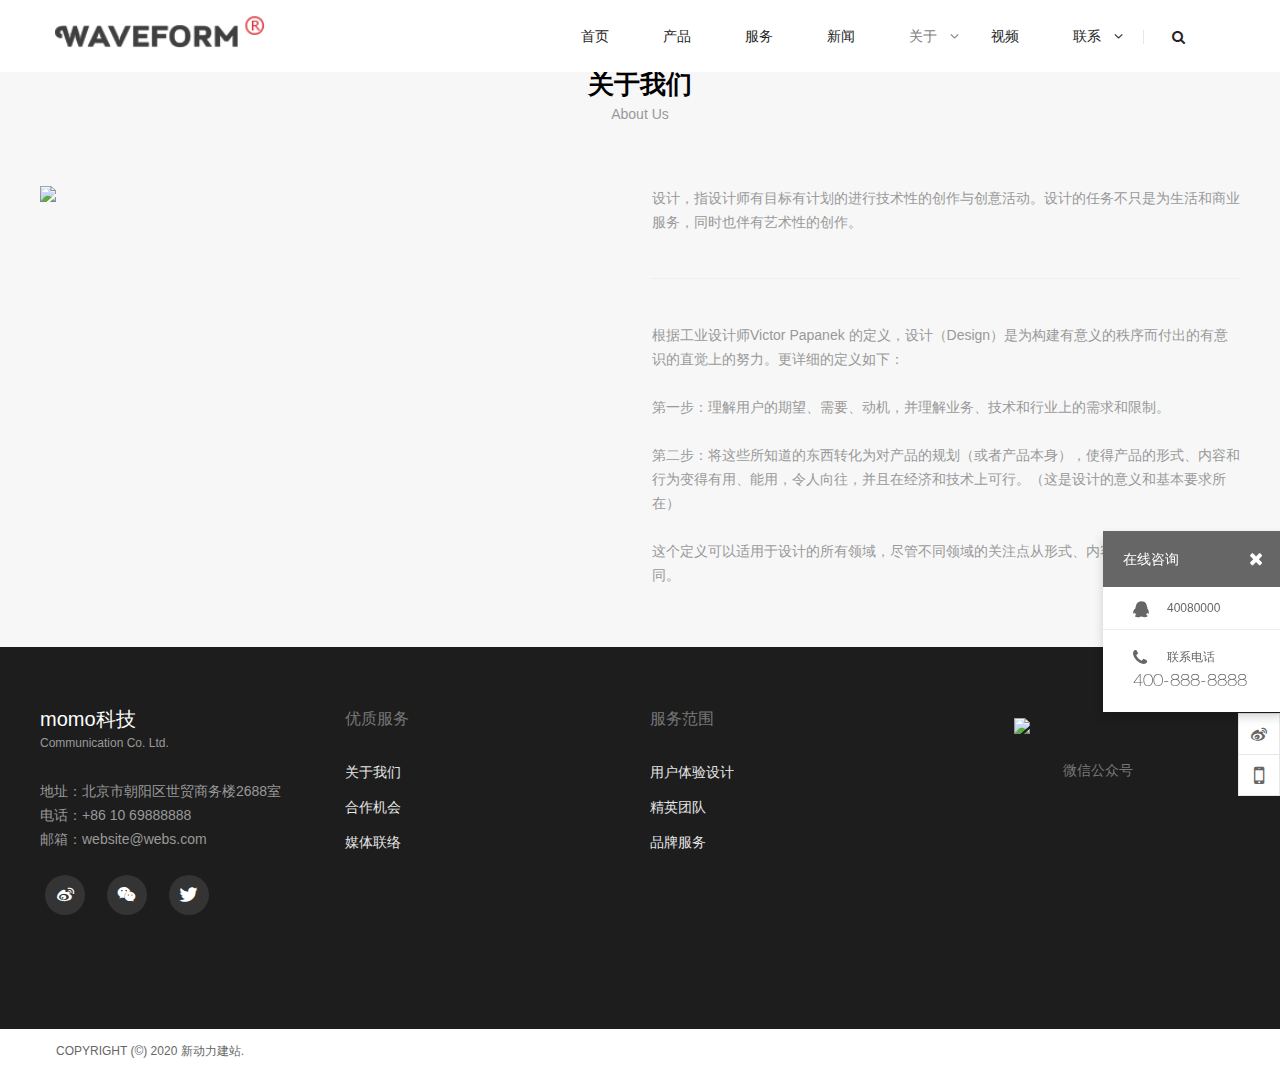
==== about.html @ 6d79e7de "安管部" ====
<!DOCTYPE html PUBLIC "-//W3C//DTD XHTML 1.0 Transitional//EN" "http://www.w3.org/TR/xhtml1/DTD/xhtml1-transitional.dtd">
<html xmlns="http://www.w3.org/1999/xhtml" class="agent-pc theme-w theme-wgreen">
<head>
	<meta charset="utf-8">
	<meta name="renderer" content="webkit">
	<meta http-equiv="X-UA-Compatible" content="IE=edge,chrome=1">
	<title>网站建设，响应式网站制作，微信小程序，360全景制作，720高空全景制作 - 新动力建站</title>
	<meta name="keywords" content="网站建设，响应式网站制作，微信小程序，360全景制作，720高空全景制作">
	<meta name="description" content="专注互联网应用十余载，网站建设，网页设计，企业微信应用小程序对接，房地产专业领域数字展厅，科技引领企业质的提升">
	<meta name="author" content="YY-MO">
	<meta name="viewport" content="width=device-width, initial-scale=1.0, maximum-scale=1.0, user-scalable=0">
	<meta content="yes" name="apple-mobile-web-app-capable" />
	<meta content="black" name="apple-mobile-web-app-status-bar-style" />
	<meta name="format-detection" content="telephone=no" />
	<script type="text/javascript" src="./lib/jquery.min.js"></script>
	<script type="text/javascript" src="./lib/org.js" data-main="baseMain"></script>
	<script type="text/javascript" src="./lib/plugs.js"></script>
	<script type="text/javascript" src="./lib/lib.js"></script>
	<link rel="stylesheet" type="text/css" href="./lib/editorPageStyle.css">
    <link rel="stylesheet" type="text/css" href="./lib/lib2.css">
    <link rel="stylesheet" type="text/css" href="./lib/style.css">
    <link rel="stylesheet" type="text/css" href="./lib/des.css">
</head>
<body id="longPage" class="gh0 longPage bodyindex">
	<div class="bodyMask"></div>
	<div id="header">
		<div class="wrapper">
			<div class="content">
				<div id="headTop">
					<a href="index.html" id="logo">
						<img src="images/logo.png" height="44" />
					</a>
				</div>
				<div id="navWrapper">
					<div class="content">
						<ul class="nav movedx" data-movedx-mid="1">
							<li class="navitem"> 
								<a href="index.html">
									<span>首页</span>
								</a>
							</li>
							<li class="navitem"> 
								<a href="product.html">
									<span>产品</span> 
								</a>
							</li>
							<li class="navitem"> 
								<a href="server.html">
									<span>服务</span> 
								</a>
							</li>
							<li class="navitem"> 
								<a href="news.html">
									<span>新闻</span> 
								</a>
							</li>
							<li class="navitem"> 
								<a href="javascript:;" class="active"> 
									<span>关于</span> 
									<i class="fa fa-angle-down"></i>
								</a>
								<ul class="subnav">
									<li> 
										<a href="about.html">关于</a>
									</li>
									<li> 
										<a href="team.html">团队</a>
									</li>
									<li> 
										<a href="partner.html">合作伙伴</a>
									</li>
								</ul>
							</li>
							<li class="navitem"> 
								<a href="video.html">
									<span>视频</span> 
								</a>
							</li>
							<li class="navitem"> 
								<a href="javascript:;"> 
									<span data-title="联系">联系</span> 
									<i class="fa fa-angle-down"></i>
								</a>
								<ul class="subnav">
									<li> 
										<a href="contact.html">联系我们</a>
									</li>
								</ul>
							</li>
						</ul>
						<div id="search-nav" class="searchGroup oldSearch">
							<div class="search_wrap">
								<div class="searchOnOff">
									<i class="fa fa-search"></i>
								</div>
								<div class="searchBox">
									<div class="searchFormGroup">
										<input 
											type="text" 
											aria-label="搜索" 
											placeholder="搜索" 
											autocorrect="off"
											autocapitalize="off" 
											autocomplete="off" 
											spellcheck="false" />
										<div class="searchSub">
											<span>搜索</span>
											<i class="fa fa-search"></i>
										</div>
									</div>
									<div class="searchClose">
										<i class="fa fa-times" aria-hidden="true"></i>
									</div>
								</div>
							</div>
						</div>
					</div>
				</div>
				<div class="clear"></div>
			</div>
		</div>
	</div>
	<div id="sitecontent" class="ff_sitecontent">
		<!-- 头部搜索 -->
		<script>
			var searchAddr = window.location.origin + '/search/s/';
			function jumpToSearch($el) {
				var searchInfor = encodeURIComponent(encodeURIComponent($el.val())) + '/';
				window.open(searchAddr + searchInfor);
			}
			$('.searchGroup .searchSub').click(function () {
				jumpToSearch($(this).parent().find('input'));
				return false;
			});

			$('.searchGroup input').on({
				'keydown': function (ev) {
					if (ev.keyCode == 13) {
						jumpToSearch($(this));
					}
				},
				'blur': function () {
					var _this = this;
					setTimeout(function() {
						$(_this).val("");
					}, 200);
				}
			});
		</script>
		
		<div class="npagePage pageEditor content_editor" id="page_about1">
			<div class="content">
				<div class="mpageEditor module">
					<div class="module_container">
						<div class="container_header wow">
							<p class="title">关于</p>
							<p class="subtitle">About us</p>
						</div>
						<div class="container_content">
							<div class="content_wrapper">
								<div class="postbody">
									<div id="page_body_editor-wrapper" class="page_body_editor-wrapper">
										<div id="DJDsuvuKRCQyVjtq" data-window_width="true" class="layout_group" style="background-color: rgba(255, 255, 255, 0);">
											<section class="layout_limit_wrapper">
												<section class="layout_container">
													<section class="layout_body">
														<section id="COvPzcIqYwxItdBV" class="layout">
															<section data-animate="4" data-col="100" class="row" style="width: 100%;">
																<section id="GGJGJYqGyLwyiuoV" class="col editor_wrapper col-100">
																	<section class="editor ck-content">
																		<figure class="image">
																			<img src="http://resources.jsmo.xin/templates/upload/6666/201803/1522313322350.png">
																		</figure>
																	</section>
																</section>
															</section>
														</section>
													</section>
												</section>
											</section>
										</div>
										
										<div id="ycbNjRIbPnqgMecZ" data-window_width="true" data-limit_width="true" class="layout_group">
											<section class="layout_limit_wrapper">
												<section class="layout_container">
													<section class="layout_body">
														<section id="iiJKcGJqVCTPRqHD" class="layout">
															<section data-animate="4"  data-col="100" class="row">
																<section id="BZmcLyRYrOpoQckT" class="col editor_wrapper col-100">
																	<section class="editor ck-content">
																		<section class="blank_block normal_blank">
																			&nbsp;
																		</section>
																		<p class="text-center">
																			<span class="text-26 colorHsl0"><strong>关于我们</strong></span>
																		</p>
																		<p class="text-center">
																			<span class="colorHsl60">About Us</span>
																		</p>
																	</section>
																</section>
															</section>
														</section>
														<section id="RddeKhVCncEJAusz" class="layout page-about">
															<section data-animate="4" data-col="50_50" class="row">
																<section id="FkotzFyzfhKnTLai" class="col ditor_wrapper col-50" style=" background-color: rgba(51, 51, 51, 0);">
																	<section class="editor ck-content">
																		<figure class="image">
																			<img src="http://resources.jsmo.xin/templates/upload/6666/201804/1523614273522.png" />
																		</figure>
																	</section>
																</section>
																<span class="col_space" style="width: 2%;"></span>
																<section id="jXQPZwnQvFefkXxi" class="col editor_wrapper col-50">
																	<section class="editor ck-content">
																		<p>
																			<span class="colorHsl60">设计，指设计师有目标有计划的进行技术性的创作与创意活动。设计的任务不只是为生活和商业服务，同时也伴有艺术性的创作。</span>
																		</p>
																		<p>&nbsp;</p>
																		<hr class="hr dash" />
																		<p>&nbsp;</p>
																		<p><span class="colorHsl60">根据工业设计师Vic&shy;tor Pa&shy;panek  的定义，设计（De&shy;sign）是为构建有意义的秩序而付出的有意识的直觉上的努力。更详细的定义如下：</span></p>
																		<p>
																			<br />
																			<span  class="colorHsl60">第一步：理解用户的期望、需要、动机，并理解业务、技术和行业上的需求和限制。</span>
																		</p>
																		<p>
																			<br />
																			<span class="colorHsl60">
																				第二步：将这些所知道的东西转化为对产品的规划（或者产品本身），使得产品的形式、内容和行为变得有用、能用，令人向往，并且在经济和技术上可行。（这是设计的意义和基本要求所在）
																			</span>
																		</p>
																		<p>&nbsp;</p>
																		<p>
																			<span class="colorHsl60">这个定义可以适用于设计的所有领域，尽管不同领域的关注点从形式、内容到行为上均有所不同。</span>
																		</p>
																	</section>
																</section>
															</section>
														</section>
													</section>
												</section>
											</section>
										</div>
									</div>
								</div>
							</div>
						</div>
					</div>
				</div>
			</div>
		</div>
		
		<!-- 联系2 start -->
		<div class="page_contect_editor">
			<div id="page_body_editor-wrapper" data-type="" class="page_body_editor-wrapper">
				<div id="qVbFbFqOoERrDiWq" data-window_width="true" data-limit_width="true" class="layout_group footer-contact">
					<section class="layout_limit_wrapper">
						<section class="layout_container">
							<section class="layout_body">
								<section id="IxbbDpsNGCaqQjFf" class="layout">
									<div class="layout-margin_placeholder_top"></div>
									<section data-animate="1" data-col="25_25_25_25" class="row" style="width: 100%;">
										<section id="pqesBEyMrEfrkAtv" class="col editor_wrapper col-25">
											<section class="editor ck-content">
												<p>
													<span class="text-20">
														<span class="colorHsl100">momo科技</span>
													</span>
												</p>
												<p><span class="text-12">
													<span class="colorHsl60">Communication Co. Ltd.</span></span>
												</p>
												<p>&nbsp;</p>
												<p><span class="colorHsl60">地址：北京市朝阳区世贸商务楼2688室</span></p>
												<p><span class="colorHsl60">电话：+86 10 69888888</span></p>
												<p><span class="colorHsl60">邮箱：website@webs.com</span></p>
												<p>&nbsp;</p>
												<figure class="media">
													<div class="ck_share ck_share_style_one ck_share_theme_black ck_share_pos_left" data-oembed-url="http://resources.jsmo.xin?class=ck_share ck_share_style_one ck_share_theme_black ck_share_pos_left&amp;data=%7B%22weibo%22%3A%7B%22link%22%3A%22http%3A%2F%2Fwww.weibo.com%22%2C%22title%22%3A%22%22%2C%22icon%22%3A%22ifont-weibo%22%7D%2C%22weixin%22%3A%7B%22link%22%3A%22http%3A%2F%2Fresources.jsmo.xin%2Ftemplates%2Fupload%2F15415%2F201908%2F1567074726390.png%22%2C%22title%22%3A%22%22%2C%22icon%22%3A%22ifont-weixin%22%7D%2C%22twitter2%22%3A%7B%22link%22%3A%22http%3A%2F%2Fwww.twitter.com%22%2C%22title%22%3A%22%22%2C%22icon%22%3A%22ifont-twitter_icon2%22%7D%7D">
														<section class="ck-share-container">
															<a href="http://www.weibo.com" target="_blank" class="ck-share-item ck-share-type-weibo">
																<i class="ifont ifont-weibo"></i>
																<span class="ck-editor-name"></span>
															</a>
															<a href="http://resources.jsmo.xin/templates/upload/15415/201908/1567074726390.png" target="_blank" class="ck-share-item ck-share-type-weixin">
																<i class="ifont ifont-weixin"></i>
																<span class="ck-editor-name"></span>
															</a>
															<a href="http://www.twitter.com" target="_blank" class="ck-share-item ck-share-type-twitter2">
																<i class="ifont ifont-twitter_icon2"></i>
																<span class="ck-editor-name"></span>
															</a>
														</section>
													</div>
												</figure>
											</section>
										</section>
										<span class="col_space w20px" ></span>
										<section id="EfXGlBiOdwFICnVn" class="col editor_wrapper col-25">
											<section class="editor ck-content">
												<p><span class="text-16" style="font-size:16px;">优质服务</span></p>
												<p>&nbsp;</p>
												<p>
													<a class="normal_link" href="http://www.baidu.com" target="_blank">
														<span class="lineHeight25 colorHsl90">
															关于我们
														</span>
													</a>
												</p>
												<p>
													<a class="normal_link" href="http://www.baidu.com" target="_blank">
														<span class="lineHeight25 colorHsl90">
															合作机会
														</span>
													</a>
												</p>
												<p>
													<a class="normal_link" href="http://www.baidu.com" target="_blank">
														<span class="lineHeight25 colorHsl90">
															媒体联络
														</span>
													</a>
												</p>
											</section>
										</section>
										<span class="col_space w20px" ></span>
										<section id="GvGvaCikLFHCpvmC" class="col editor_wrapper col-25">
											<section class="editor ck-content">
												<p><span class="text-16">服务范围</span></p>
												<p>&nbsp;</p>
												<p>
													<a class="normal_link" href="http://www.baidu.com" target="_blank">
														<span class="lineHeight25 colorHsl90">
															用户体验设计
														</span>
													</a>
												</p>
												<p>
													<a class="normal_link" href="http://www.baidu.com" target="_blank">
														<span class="lineHeight25 colorHsl90">
															精英团队
														</span>
													</a>
												</p>
												<p>
													<a class="normal_link" href="http://www.baidu.com" target="_blank">
														<span class="lineHeight25 colorHsl90">
															品牌服务
														</span>
													</a>
												</p>
											</section>
										</section>
										<span class="col_space w20px"></span>

										<section id="qlJcthNFMylEylfo" class="col editor_wrapper col-25">
											<section class="editor ck-content">
												<figure class="table" data-border="true">
													<table>
														<tbody>
															<tr>
																<td>&nbsp;</td>
																<td colspan="4">
																	<figure class="image"><img
																			src="http://resources.jsmo.xin/templates/upload/15415/201908/1567074726390.png">
																	</figure>
																	<p style="text-align:center;">&nbsp;</p>
																	<p style="text-align:center;">微信公众号</p>
																</td>
																<td>&nbsp;</td>
															</tr>
														</tbody>
													</table>
												</figure>
											</section>
										</section>
									</section>
									<div class="layout-margin_placeholder_bottom"></div>
								</section>
								<section id="qIljZtQDEJLVafKR" class="layout">
									<section data-animate="1" data-col="100" class="row">
										<section id="POcsFhsVDesdUiGN" class="col editor_wrapper col-100">
											<section class="editor ck-content friend-link">
												<p>
													友情链接 ：
													<a class="normal_link" href="http://www.baidu.com" target="_blank">
														<span class="colorHsl60">百度</span>
													</a>
													|
													<a class="normal_link" href="http://www.baidu.com" target="_blank">
														<span class="colorHsl60">新浪</span>
													</a>
													|
													<a class="normal_link" href="http://www.baidu.com" target="_blank">
														<span class="colorHsl60">设计公司</span>
													</a>
													|
													<a class="normal_link" href="http://www.baidu.com" target="_blank">
														<span class="colorHsl60">文化公司</span>
													</a>
													|
													<a class="normal_link" href="http://www.baidu.com" target="_blank">
														<span class="colorHsl60">品牌建设</span>
													</a>
													|
													<a class="normal_link" href="http://www.baidu.com" target="_blank">
														<span class="colorHsl60">网站建设</span>
													</a>
												</p>
											</section>
										</section>
									</section>
									<div class="layout-margin_placeholder_bottom"></div>
								</section>
							</section>
						</section>
					</section>
				</div>
			</div>
		</div>
		<!-- 联系2 start -->

	</div>
	<!-- 版权 -->
	<div id="footer">
		<p>
			<span class="ellipsis">
				COPYRIGHT (©) 2020 新动力建站.
			</span>
		</p>
	</div>

	<!-- 分享 -->
	<div id="shares">
		<a href="http://service.weibo.com/share/share.php?appkey=3206975293&" target="_blank" id="sweibo">
			<i class="fa fa-weibo"></i>
		</a>
		<a href="javacript:;" id="sweixin">
			<i class="fa fa-mobile"></i>
		</a>
		<a href="javascript:;" id="gotop">
			<i class="fa fa-angle-up"></i>
		</a>
	</div>
	<div class="fixed" id="fixed_weixin">
		<div class="fixed-container">
			<div id="qrcode"></div>
			<p>扫描二维码分享到微信</p>
		</div>
	</div>
	<div id="online_open">
		<i class="fa fa-comments-o"></i>
	</div>
	<div id="online_lx">
		<div id="olx_head">在线咨询
			<i class="fa fa-times fr" id="online_close"></i>
		</div>
		<ul id="olx_qq">
			<li>
				<a href="tencent://message/?uin=40080000&Site=uelike&Menu=yes">
					<i class="fa fa-qq"></i>40080000
				</a>
			</li>
		</ul>
		<div id="olx_tel">
			<div>
				<i class="fa fa-phone"></i>联系电话
			</div>
			<p>
				400-888-8888<br />
			</p>
		</div>
	</div>
	<a id="openAssist" href="javascript:;">
		<i class="icon iconfont icon-add"></i>
	</a>
	<div id="assistBtn">
		<a href="javascript:;" onclick="$('html,body').scrollTop(0);return false;">
			<i class="fa fa-angle-up"></i>
		</a>
		<a class="_fa-tel" href="tel:400-888-8888">
			<i class="fa fa-phone"></i>
		</a>
		<a class="_fa-qq" href="mqqwpa://im/chat?chat_type=wpa&uin=&version=1">
			<i class="fa fa-qq"></i>
		</a>
	</div>
</body>
</html>
---- lib/editorPageStyle.css ----
@keyframes fadeIn {
    from {
        opacity: 0;
    }

    to {
        opacity: 1;
    }
}

@keyframes fadeInUp {
    from {
        -webkit-transform: translate3d(0, 100%, 0);
                transform: translate3d(0, 100%, 0);

        opacity: 0;
    }

    to {
        -webkit-transform: translate3d(0, 0, 0);
                transform: translate3d(0, 0, 0);

        opacity: 1;
    }
}

@keyframes fadeInRight {
    from {
        -webkit-transform: translate3d(100%, 0, 0);
                transform: translate3d(100%, 0, 0);

        opacity: 0;
    }

    to {
        -webkit-transform: translate3d(0, 0, 0);
                transform: translate3d(0, 0, 0);

        opacity: 1;
    }
}

@keyframes zoomIn {
    from {
        transform: scale3d(0.6, 0.6, 0.6);

        opacity: 0;
    }

    50% {
        opacity: 1;
    }
}

@keyframes fadeInLeft {
    from {
        -webkit-transform: translate3d(-100%, 0, 0);
                transform: translate3d(-100%, 0, 0);

        opacity: 0;
    }

    to {
        -webkit-transform: translate3d(0, 0, 0);
                transform: translate3d(0, 0, 0);

        opacity: 1;
    }
}

@keyframes zoomInUp {
    from {
        -webkit-transform: scale3d(0.1, 0.1, 0.1) translate3d(0, 1000px, 0);
                transform: scale3d(0.1, 0.1, 0.1) translate3d(0, 1000px, 0);
        -webkit-animation-timing-function: cubic-bezier(0.55, 0.055, 0.675, 0.19);
                animation-timing-function: cubic-bezier(0.55, 0.055, 0.675, 0.19);

        opacity: 0;
    }

    60% {
        -webkit-transform: scale3d(0.475, 0.475, 0.475) translate3d(0, -60px, 0);
                transform: scale3d(0.475, 0.475, 0.475) translate3d(0, -60px, 0);
        -webkit-animation-timing-function: cubic-bezier(0.175, 0.885, 0.32, 1);
                animation-timing-function: cubic-bezier(0.175, 0.885, 0.32, 1);

        opacity: 1;
    }
}

.zoomInUp {
    -webkit-animation-name: zoomInUp;
            animation-name: zoomInUp;
}

@keyframes zoomInDown {
    from {
        -webkit-transform: scale3d(0.1, 0.1, 0.1) translate3d(0, -1000px, 0);
                transform: scale3d(0.1, 0.1, 0.1) translate3d(0, -1000px, 0);
        -webkit-animation-timing-function: cubic-bezier(0.55, 0.055, 0.675, 0.19);
                animation-timing-function: cubic-bezier(0.55, 0.055, 0.675, 0.19);

        opacity: 0;
    }

    60% {
        -webkit-transform: scale3d(0.475, 0.475, 0.475) translate3d(0, 60px, 0);
                transform: scale3d(0.475, 0.475, 0.475) translate3d(0, 60px, 0);
        -webkit-animation-timing-function: cubic-bezier(0.175, 0.885, 0.32, 1);
                animation-timing-function: cubic-bezier(0.175, 0.885, 0.32, 1);

        opacity: 1;
    }
}

@keyframes zoomInLeft {
    from {
        -webkit-transform: scale3d(0.1, 0.1, 0.1) translate3d(-1000px, 0, 0);
                transform: scale3d(0.1, 0.1, 0.1) translate3d(-1000px, 0, 0);
        -webkit-animation-timing-function: cubic-bezier(0.55, 0.055, 0.675, 0.19);
                animation-timing-function: cubic-bezier(0.55, 0.055, 0.675, 0.19);

        opacity: 0;
    }

    60% {
        -webkit-transform: scale3d(0.475, 0.475, 0.475) translate3d(10px, 0, 0);
                transform: scale3d(0.475, 0.475, 0.475) translate3d(10px, 0, 0);
        -webkit-animation-timing-function: cubic-bezier(0.175, 0.885, 0.32, 1);
                animation-timing-function: cubic-bezier(0.175, 0.885, 0.32, 1);

        opacity: 1;
    }
}

@keyframes flip {
    from {
        -webkit-transform: perspective(400px) scale3d(1, 1, 1) translate3d(0, 0, 0) rotate3d(0, 1, 0, -360deg);
                transform: perspective(400px) scale3d(1, 1, 1) translate3d(0, 0, 0) rotate3d(0, 1, 0, -360deg);
        -webkit-animation-timing-function: ease-out;
                animation-timing-function: ease-out;
    }

    40% {
        -webkit-transform: perspective(400px) scale3d(1, 1, 1) translate3d(0, 0, 150px) rotate3d(0, 1, 0, -190deg);
                transform: perspective(400px) scale3d(1, 1, 1) translate3d(0, 0, 150px) rotate3d(0, 1, 0, -190deg);
        -webkit-animation-timing-function: ease-out;
                animation-timing-function: ease-out;
    }

    50% {
        -webkit-transform: perspective(400px) scale3d(1, 1, 1) translate3d(0, 0, 150px) rotate3d(0, 1, 0, -170deg);
                transform: perspective(400px) scale3d(1, 1, 1) translate3d(0, 0, 150px) rotate3d(0, 1, 0, -170deg);
        -webkit-animation-timing-function: ease-in;
                animation-timing-function: ease-in;
    }

    80% {
        -webkit-transform: perspective(400px) scale3d(0.95, 0.95, 0.95) translate3d(0, 0, 0) rotate3d(0, 1, 0, 0deg);
                transform: perspective(400px) scale3d(0.95, 0.95, 0.95) translate3d(0, 0, 0) rotate3d(0, 1, 0, 0deg);
        -webkit-animation-timing-function: ease-in;
                animation-timing-function: ease-in;
    }

    to {
        -webkit-transform: perspective(400px) scale3d(1, 1, 1) translate3d(0, 0, 0) rotate3d(0, 1, 0, 0deg);
                transform: perspective(400px) scale3d(1, 1, 1) translate3d(0, 0, 0) rotate3d(0, 1, 0, 0deg);
        -webkit-animation-timing-function: ease-in;
                animation-timing-function: ease-in;
    }
}

@keyframes rotateInUpLeft {
    from {
        -webkit-transform: rotate3d(0, 0, 1, 45deg);
                transform: rotate3d(0, 0, 1, 45deg);
        -webkit-transform-origin: left bottom;
                transform-origin: left bottom;

        opacity: 0;
    }

    to {
        -webkit-transform: translate3d(0, 0, 0);
                transform: translate3d(0, 0, 0);
        -webkit-transform-origin: left bottom;
                transform-origin: left bottom;

        opacity: 1;
    }
}

@keyframes rotateInUpRight {
    from {
        -webkit-transform: rotate3d(0, 0, 1, -90deg);
                transform: rotate3d(0, 0, 1, -90deg);
        -webkit-transform-origin: right bottom;
                transform-origin: right bottom;

        opacity: 0;
    }

    to {
        -webkit-transform: translate3d(0, 0, 0);
                transform: translate3d(0, 0, 0);
        -webkit-transform-origin: right bottom;
                transform-origin: right bottom;

        opacity: 1;
    }
}

body #page_body_editor-wrapper {
    word-wrap: break-word;
    /* word-break: word-break: break-wrod;; */
    word-break: break-word;
    hyphens: auto;

    color: #777;
}

body #page_body_editor-wrapper .layout_group {
    /* add */
    /* Arrows */
    /* Dots */
}

body #page_body_editor-wrapper .layout_group tbody {
    vertical-align: top;
}

body #page_body_editor-wrapper .layout_group p {
    display: block;

    margin: 0;
}

body #page_body_editor-wrapper .layout_group h1 {
    font-size: 2em;
    font-weight: bold;

    display: block;

    margin: 0;
}

body #page_body_editor-wrapper .layout_group h2 {
    font-size: 1.5em;
    font-weight: bold;

    display: block;

    margin: 0;
}

body #page_body_editor-wrapper .layout_group h3 {
    font-size: 1.17em;
    font-weight: bold;

    display: block;

    margin: 0;
}

body #page_body_editor-wrapper .layout_group blockquote {
    font-style: italic;

    overflow: hidden;

    margin-top: 0.9em;
    margin-bottom: 0.9em;
    margin-left: 0;
    padding-right: 1.5em;
    padding-left: 1.5em;

    border-left: 5px solid #ccc;
}

body #page_body_editor-wrapper .layout_group figure {
    position: relative;

    margin: 0;
}

body #page_body_editor-wrapper .layout_group figure.table {
    margin: 0 auto;
}

body #page_body_editor-wrapper .layout_group table {
    border-spacing: 0;
    border-collapse: collapse;

    border: 1px double rgba(211, 211, 211, 0.4);
}

body #page_body_editor-wrapper .layout_group table td {
    border: 1px solid transparent;
}

body #page_body_editor-wrapper .layout_group table td,
body #page_body_editor-wrapper .layout_group table th {
    min-width: 2em;
    padding: 0.8em;

    border-color: rgba(211, 211, 211, 0.4);
}

body #page_body_editor-wrapper .layout_group img {
    max-width: 100%;
}

body #page_body_editor-wrapper .layout_group video,
body #page_body_editor-wrapper .layout_group iframe {
    vertical-align: top;
}

body #page_body_editor-wrapper .layout_group .hide {
    display: none;
}

body #page_body_editor-wrapper .layout_group figcaption {
    display: none !important;
}

body #page_body_editor-wrapper .layout_group table {
    margin: 0 auto;
}

body #page_body_editor-wrapper .layout_group .table table th {
    background-color: transparent;
}

body #page_body_editor-wrapper .layout_group .hr {
    margin: 20px 0;

    border: none;
    border-top: 1px solid rgba(211, 211, 211, 0.4);
}

body #page_body_editor-wrapper .layout_group .hr.dash {
    border-top: 1px dotted rgba(211, 211, 211, 0.4);
}

body #page_body_editor-wrapper .layout_group table,
body #page_body_editor-wrapper .layout_group .f_table {
    table-layout: fixed;
}

body #page_body_editor-wrapper .layout_group .f_table,
body #page_body_editor-wrapper .layout_group .table,
body #page_body_editor-wrapper .layout_group table {
    width: 100%;
}

body #page_body_editor-wrapper .layout_group .table[data-border="true"] .f_table,
body #page_body_editor-wrapper .layout_group .table[data-border="true"] table {
    border: none;
}

body #page_body_editor-wrapper .layout_group .table[data-border="true"] .f_th,
body #page_body_editor-wrapper .layout_group .table[data-border="true"] .f_td,
body #page_body_editor-wrapper .layout_group .table[data-border="true"] th,
body #page_body_editor-wrapper .layout_group .table[data-border="true"] td {
    border: none;
}

body #page_body_editor-wrapper .layout_group hr.blank_block {
    margin: 0;

    border: none;
}

body #page_body_editor-wrapper .layout_group .table {
    display: table;

    margin: 0;
}

body #page_body_editor-wrapper .layout_group .table table {
    border-spacing: 0;
    border-collapse: collapse;

    border: 1px double rgba(211, 211, 211, 0.4);
}

body #page_body_editor-wrapper .layout_group .table table td,
body #page_body_editor-wrapper .layout_group .table table th {
    min-width: 2em;
    padding: 0.8em;

    border-color: rgba(211, 211, 211, 0.4);
}

body #page_body_editor-wrapper .layout_group .table table th {
    font-weight: 700;

    background: #fafafa;
}

body #page_body_editor-wrapper .layout_group blockquote {
    font-style: italic;

    overflow: hidden;

    margin-left: 0;
    padding-right: 1.5em;
    padding-left: 1.5em;

    border-left: 5px solid #ccc;
}

body #page_body_editor-wrapper .layout_group .image.ck-appear {
    animation: fadeIn 0.7s;
}

body #page_body_editor-wrapper .layout_group .image .ck-progress-bar {
    width: 0;
    height: 2px;

    transition: width 0.1s;

    background: #6cb5f9;
}

body #page_body_editor-wrapper .layout_group .image-style-align-left,
body #page_body_editor-wrapper .layout_group .image-style-align-right,
body #page_body_editor-wrapper .layout_group .image-style-side {
    max-width: 50%;
}

body #page_body_editor-wrapper .layout_group .image-style-side {
    float: right;

    margin-left: 1.5em;
}

body #page_body_editor-wrapper .layout_group .image-style-align-left {
    float: left;

    margin-right: 1.5em;
}

body #page_body_editor-wrapper .layout_group .image-style-align-center {
    margin-right: auto;
    margin-left: auto;
}

body #page_body_editor-wrapper .layout_group .image-style-align-right {
    float: right;

    margin-left: 1.5em;
}

body #page_body_editor-wrapper .layout_group .image {
    clear: both;

    margin: 1em 0;

    text-align: center;
}

body #page_body_editor-wrapper .layout_group .image > img {
    display: block;

    max-width: 100%;
    margin: 0 auto;
}

body #page_body_editor-wrapper .layout_group .image {
    position: relative;

    overflow: hidden;

    margin: 0;
}

body #page_body_editor-wrapper .layout_group .image.image-style-align-center {
    margin: auto;
}

body #page_body_editor-wrapper .layout_group .image .ck-progress-bar {
    position: absolute;
    top: 0;
    left: 0;
}

body #page_body_editor-wrapper .layout_group .image > figcaption {
    font-size: 0.75em;

    display: none !important;

    padding: 0.6em;

    color: #333;
    outline-offset: -1px;
    background-color: #f7f7f7;
}

body #page_body_editor-wrapper .layout_group a,
body #page_body_editor-wrapper .layout_group .normal_link {
    width: auto;

    transition: color 0.26s ease, background-color 0.26s ease, border-color 0.26s ease;
    vertical-align: bottom;
    text-decoration: none;
}

body #page_body_editor-wrapper .layout_group a[data-layout="1"],
body #page_body_editor-wrapper .layout_group .normal_link[data-layout="1"] {
    line-height: 44px;

    display: inline-block;
    overflow: hidden;

    box-sizing: border-box;
    min-width: 140px;
    height: 48px;
    padding: 0 35px;

    text-align: center;
    vertical-align: center;
    white-space: nowrap;
    text-decoration: none;
    text-overflow: ellipsis;

    color: #333;
    border-width: 2px;
    border-style: solid;
    border-color: transparent;
    background: #f0f0f0;
}

body #page_body_editor-wrapper .layout_group a[data-layout="2"],
body #page_body_editor-wrapper .layout_group .normal_link[data-layout="2"] {
    line-height: 44px;

    display: inline-block;
    overflow: hidden;

    box-sizing: border-box;
    min-width: 140px;
    height: 48px;
    padding: 0 35px;

    text-align: center;
    vertical-align: center;
    white-space: nowrap;
    text-decoration: none;
    text-overflow: ellipsis;

    color: #333;
    border-width: 2px;
    border-style: solid;
    border-color: transparent;
    border-radius: 5px;
    background: #f0f0f0;
}

body #page_body_editor-wrapper .layout_group a[data-layout="3"],
body #page_body_editor-wrapper .layout_group .normal_link[data-layout="3"] {
    line-height: 44px;

    display: inline-block;
    overflow: hidden;

    box-sizing: border-box;
    min-width: 140px;
    height: 48px;
    padding: 0 35px;

    text-align: center;
    vertical-align: center;
    white-space: nowrap;
    text-decoration: none;
    text-overflow: ellipsis;

    color: #333;
    border-width: 2px;
    border-style: solid;
    border-color: transparent;
    border-radius: 24px;
    background: #f0f0f0;
}

body #page_body_editor-wrapper .layout_group a[data-style="white"],
body #page_body_editor-wrapper .layout_group .normal_link[data-style="white"] {
    color: #333;
    background: #f0f0f0;
}

body #page_body_editor-wrapper .layout_group a[data-style="black"],
body #page_body_editor-wrapper .layout_group .normal_link[data-style="black"] {
    color: #fff;
    background: #333;
}

body #page_body_editor-wrapper .layout_group a[data-before-outline="1"],
body #page_body_editor-wrapper .layout_group .normal_link[data-before-outline="1"] {
    background-color: transparent;
}

body #page_body_editor-wrapper .layout_group .blank_block.small_blank {
    height: 20px;
}

body #page_body_editor-wrapper .layout_group .blank_block.normal_blank {
    height: 50px;
}

body #page_body_editor-wrapper .layout_group .blank_block.big_blank {
    height: 100px;
}

body #page_body_editor-wrapper .layout_group .slick-slide img {
    max-width: 100%;
    margin: 0 auto;
}

body #page_body_editor-wrapper .layout_group .slick-slide div {
    font-size: 0;
}

body #page_body_editor-wrapper .layout_group .slick-vertical .slick-slide {
    border: none;
}

body #page_body_editor-wrapper .layout_group .slick-prev,
body #page_body_editor-wrapper .layout_group .slick-next {
    font-size: 0;
    line-height: 23px;
    line-height: 36px;

    position: absolute;
    top: 50%;

    display: block;

    width: 36px;
    height: 36px;
    padding: 0;

    cursor: pointer;
    text-align: center;

    color: #fff;
    border: none;
    border-radius: 50px;
    outline: none;
    background-color: rgba(0, 0, 0, 0.4);
}

body #page_body_editor-wrapper .layout_group .slick-prev .fa,
body #page_body_editor-wrapper .layout_group .slick-next .fa {
    font-size: 20px;

    margin: 0;
    padding: 0;
}

body #page_body_editor-wrapper .layout_group .slick-prev {
    z-index: 1;
    left: 20px;
}

body #page_body_editor-wrapper .layout_group .slick-prev .fa {
    margin-top: -1px;
    margin-left: -3px;
}

body #page_body_editor-wrapper .layout_group .slick-next {
    right: 20px;
}

body #page_body_editor-wrapper .layout_group .slick-next .fa {
    margin-top: -1px;
    margin-right: -2px;
}

body #page_body_editor-wrapper .layout_group .slick-dotted.slick-slider {
    margin-bottom: 60px;
}

body #page_body_editor-wrapper .layout_group .slick-dots {
    position: absolute;
    bottom: -40px;

    display: block;

    width: 100%;
    margin: 0;
    padding: 0;

    list-style: none;

    text-align: center;
}

body #page_body_editor-wrapper .layout_group .slick-dots li {
    position: relative;

    display: inline-block;

    width: 19px;
    height: 20px;
    margin: 0 0;
    padding: 0;

    cursor: pointer;
}

body #page_body_editor-wrapper .layout_group .slick-dots li button {
    font-size: 0;
    line-height: 0;

    display: block;

    width: 5px;
    height: 5px;
    margin: 7px;
    padding: 0;

    cursor: pointer;
    transition: all 0.1s linear;

    color: transparent;
    border: 0;
    border-radius: 50%;
    outline: none;
    box-shadow: inset 0 0 0 5px rgba(107, 107, 107, 0.6);
}

body #page_body_editor-wrapper .layout_group .slick-dots li button:hover,
body #page_body_editor-wrapper .layout_group .slick-dots li button:focus {
    outline: none;
}

body #page_body_editor-wrapper .layout_group .slick-dots li button:hover:before,
body #page_body_editor-wrapper .layout_group .slick-dots li button:focus:before {
    opacity: 1;
}

body #page_body_editor-wrapper .layout_group .slick-dots li button:before {
    font-family: "slick";
    font-size: 6px;
    line-height: 20px;

    position: absolute;
    top: 0;
    left: 0;

    width: 5px;
    height: 5px;

    content: "";
    text-align: center;

    opacity: 0.6;
    color: #fff;

    -webkit-font-smoothing: antialiased;
    -moz-osx-font-smoothing: grayscale;
}

body #page_body_editor-wrapper .layout_group .slick-dots li.slick-active button {
    transform: scale(2);

    background: none;
    box-shadow: inset 0 0 0 1px #6b6b6b;
}

#page_body_editor-wrapper {
    /* add */
    /* Arrows */
    /* Dots */
}

#page_body_editor-wrapper .fa {
    line-height: inherit;
}

#page_body_editor-wrapper .ck-content {
    position: relative;

    width: 100%;
}

#page_body_editor-wrapper .slick-slider {
    position: relative;

    display: block;

    box-sizing: border-box;

    -webkit-user-select: none;
       -moz-user-select: none;
        -ms-user-select: none;
            user-select: none;

    -webkit-touch-callout: none;
     -khtml-user-select: none;
    -ms-touch-action: pan-y;
        touch-action: pan-y;
    -webkit-tap-highlight-color: transparent;
}

#page_body_editor-wrapper .slick-list {
    position: relative;

    display: block;
    overflow: hidden;

    margin: 0;
    padding: 0;
}

#page_body_editor-wrapper .slick-list:focus {
    outline: none;
}

#page_body_editor-wrapper .slick-list.dragging {
    cursor: pointer;
    cursor: hand;
}

#page_body_editor-wrapper .slick-slider .slick-track,
#page_body_editor-wrapper .slick-slider .slick-list {
    -webkit-transform: translate3d(0, 0, 0);
       -moz-transform: translate3d(0, 0, 0);
        -ms-transform: translate3d(0, 0, 0);
         -o-transform: translate3d(0, 0, 0);
            transform: translate3d(0, 0, 0);
}

#page_body_editor-wrapper .slick-track {
    position: relative;
    top: 0;
    left: 0;

    display: block;

    margin-right: auto;
    margin-left: auto;
}

#page_body_editor-wrapper .slick-track:before,
#page_body_editor-wrapper .slick-track:after {
    display: table;

    content: "";
}

#page_body_editor-wrapper .slick-track:after {
    clear: both;
}

#page_body_editor-wrapper .slick-loading .slick-track {
    visibility: hidden;
}

#page_body_editor-wrapper .slick-slide {
    display: none;
    float: left;

    height: 100%;
    min-height: 1px;
}

#page_body_editor-wrapper [dir="rtl"] .slick-slide {
    float: right;
}

#page_body_editor-wrapper .slick-slide img {
    display: block;
}

#page_body_editor-wrapper .slick-slide.slick-loading img {
    display: none;
}

#page_body_editor-wrapper .slick-slide.dragging img {
    pointer-events: none;
}

#page_body_editor-wrapper .slick-initialized .slick-slide {
    display: block;
}

#page_body_editor-wrapper .slick-loading .slick-slide {
    visibility: hidden;
}

#page_body_editor-wrapper .slick-vertical .slick-slide {
    display: block;

    height: auto;

    border: 1px solid transparent;
}

#page_body_editor-wrapper .slick-arrow.slick-hidden {
    display: none;
}

#page_body_editor-wrapper .slick-slide div {
    font-size: 0;
}

#page_body_editor-wrapper .slick-vertical .slick-slide {
    border: none;
}

#page_body_editor-wrapper .slick-prev,
#page_body_editor-wrapper .slick-next {
    font-size: 0;
    line-height: 0;

    position: absolute;
    top: 50%;

    display: block;

    width: 52px;
    height: 52px;
    padding: 0;

    cursor: pointer;
    transform: translateY(-50%);

    color: #fff;
    border: none;
    outline: none;
    background-color: rgba(0, 0, 0, 0.6);
}

#page_body_editor-wrapper .slick-prev .fa,
#page_body_editor-wrapper .slick-next .fa {
    font-size: 30px;

    margin: 11px 21px;
}

#page_body_editor-wrapper .slick-prev {
    z-index: 1;
    left: 0;
}

#page_body_editor-wrapper .slick-next {
    right: 0;
}

#page_body_editor-wrapper .slick-dotted.slick-slider {
    margin-bottom: 60px;
}

#page_body_editor-wrapper .slick-dots {
    position: absolute;
    bottom: -25px;

    display: block;

    width: 100%;
    margin: 0;
    padding: 0;

    list-style: none;

    text-align: center;
}

#page_body_editor-wrapper .slick-dots li {
    position: relative;

    display: inline-block;

    width: 20px;
    height: 20px;
    margin: 0;
    padding: 0;

    cursor: pointer;
}

#page_body_editor-wrapper .slick-dots li button {
    font-size: 0;
    line-height: 0;

    display: block;

    width: 5px;
    height: 5px;
    margin: 7px;

    cursor: pointer;
    transition: all 0.1s linear;

    color: transparent;
    border: 0;
    border-radius: 100px;
    outline: none;
    box-shadow: inset 0 0 0 5px rgba(255, 255, 255, 0.5);
}

#page_body_editor-wrapper .slick-dots li button:hover,
#page_body_editor-wrapper .slick-dots li button:focus {
    outline: none;
}

#page_body_editor-wrapper .slick-dots li button:hover:before,
#page_body_editor-wrapper .slick-dots li button:focus:before {
    opacity: 1;
}

#page_body_editor-wrapper .slick-dots li button:before {
    font-family: "slick";
    font-size: 6px;
    line-height: 20px;

    position: absolute;
    top: 0;
    left: 0;

    width: 6px;
    height: 6px;

    content: "";
    text-align: center;

    opacity: 0.6;
    color: #fff;

    -webkit-font-smoothing: antialiased;
    -moz-osx-font-smoothing: grayscale;
}

#page_body_editor-wrapper .slick-dots li.slick-active button {
    transform: scale(1.5);

    background: none;
    box-shadow: inset 0 0 0 1px #fff;
}

#page_body_editor-wrapper {
    color: #777;
}

#page_body_editor-wrapper .layout_group {
    font-size: 14px;
    line-height: 24px;

    position: relative;
    z-index: 1;

    box-sizing: border-box;
}

#page_body_editor-wrapper .layout_group[data-window_width="true"] {
    width: 100vw !important;
    max-width: none;
    margin-left: calc(50% - 50vw);
}

#page_body_editor-wrapper .layout_group[data-limit_width="true"] > .layout_limit_wrapper {
    max-width: 1200px;
    margin: 0 auto;
}

#page_body_editor-wrapper .layout_group[data-window_height="true"] .layout_container {
    display: flex;
    flex-direction: column;

    height: 100vh;
}

#page_body_editor-wrapper .layout_group[data-window_height="true"] .layout_container .layout_body {
    flex: 1 1 auto;
}

#page_body_editor-wrapper .layout_group[data-window_height="true"] .layout_container .layout_footer,
#page_body_editor-wrapper .layout_group[data-window_height="true"] .layout_container .layout_header {
    flex: 0 0 auto;
}

#page_body_editor-wrapper .layout_group[data-window_height="true"][data-module_center="true"] .layout_container {
    justify-content: center;
}

#page_body_editor-wrapper .layout_group[data-window_height="true"][data-module_center="true"] .layout_container .layout_body {
    flex: 0 0 auto;
}

#page_body_editor-wrapper .layout_group[data-window_height="true"][data-module_center="true"] .layout_container .layout_footer,
#page_body_editor-wrapper .layout_group[data-window_height="true"][data-module_center="true"] .layout_container .layout_header {
    flex: 0 0 auto;
}

#page_body_editor-wrapper .layout_group .layout_slider {
    width: 100%;
}

#page_body_editor-wrapper .layout_group .layout_slider[data-theme="white"] .slick-prev,
#page_body_editor-wrapper .layout_group .layout_slider[data-theme="white"] .slick-next {
    background-color: rgba(140, 140, 140, 0.4);
}

#page_body_editor-wrapper .layout_group .row {
    position: relative;

    display: flex;
    flex: 1 1 auto;

    box-sizing: border-box;
}

#page_body_editor-wrapper .layout_group .row .col:first-child {
    margin-left: 0 !important;
}

#page_body_editor-wrapper .layout_group .row [class*="col-"] {
    padding: 0;
}

#page_body_editor-wrapper .layout_group .col {
    display: flex;

    box-sizing: border-box;
}

#page_body_editor-wrapper .layout_group .col_space {
    display: block;
    flex: 0 0 auto;
}

#page_body_editor-wrapper .layout_group .col-20 {
    width: 20%;
}

#page_body_editor-wrapper .layout_group .col-25 {
    width: 25%;
}

#page_body_editor-wrapper .layout_group .col-30 {
    width: 30%;
}

#page_body_editor-wrapper .layout_group .col-33 {
    width: 33.3333333%;
}

#page_body_editor-wrapper .layout_group .col-40 {
    width: 40%;
}

#page_body_editor-wrapper .layout_group .col-50 {
    width: 50%;
}

#page_body_editor-wrapper .layout_group .col-60 {
    width: 60%;
}

#page_body_editor-wrapper .layout_group .col-66 {
    width: 66.6666666%;
}

#page_body_editor-wrapper .layout_group .col-70 {
    width: 70%;
}

#page_body_editor-wrapper .layout_group .col-100 {
    width: 100%;
}

#page_body_editor-wrapper .layout_group .space-3 > * {
    margin-right: 3px;
}

#page_body_editor-wrapper .layout_group .space-3 > *:last-child {
    margin: 0;
}

#page_body_editor-wrapper .layout_group .space-10 {
    margin-right: -10px;
}

#page_body_editor-wrapper .layout_group .space-10 > * {
    padding-right: 10px;
}

#page_body_editor-wrapper .layout_group .space-20 {
    margin-right: -20px;
}

#page_body_editor-wrapper .layout_group .space-20 > * {
    padding-right: 20px;
}

#page_body_editor-wrapper .layout_group .flex {
    display: flex;
}

#page_body_editor-wrapper .layout_group .flex-elastic {
    flex: 1 1 auto;
}

#page_body_editor-wrapper .layout_group .flex-yc {
    display: flex;

    align-items: center;
}

#page_body_editor-wrapper .layout_group .layout_bg {
    position: absolute;
    z-index: -1;
    top: 0;
    left: 0;

    overflow: hidden;

    width: 100%;
    height: 200vh;

    background-repeat: no-repeat;
}

#page_body_editor-wrapper .layout_group .layout_bg .layout_bg-mask {
    position: absolute;
    top: 0;
    right: 0;
    bottom: 0;
    left: 0;
}

#page_body_editor-wrapper .layout_group .layout_bg[data-effect="fixed"] {
    background-attachment: fixed;
}

#page_body_editor-wrapper .layout_group .layout_bg[data-effect="normal"] {
    height: 100%;
}

#page_body_editor-wrapper .layout_group .layout_bg[data-size="contain"] {
    background-size: 100% auto;
}

#page_body_editor-wrapper .layout_group .layout_bg[data-size="repeat"] {
    background-repeat: repeat;
}

#page_body_editor-wrapper .layout_group .layout_bg[data-pos="tl"] {
    background-position: top left;
}

#page_body_editor-wrapper .layout_group .layout_bg[data-pos="tc"] {
    background-position: top center;
}

#page_body_editor-wrapper .layout_group .layout_bg[data-pos="tr"] {
    background-position: top right;
}

#page_body_editor-wrapper .layout_group .layout_bg[data-pos="cl"] {
    background-position: center left;
}

#page_body_editor-wrapper .layout_group .layout_bg[data-pos="cc"] {
    background-position: center center;
}

#page_body_editor-wrapper .layout_group .layout_bg[data-pos="cr"] {
    background-position: center right;
}

#page_body_editor-wrapper .layout_group .layout_bg[data-pos="bl"] {
    background-position: bottom left;
}

#page_body_editor-wrapper .layout_group .layout_bg[data-pos="bc"] {
    background-position: bottom center;
}

#page_body_editor-wrapper .layout_group .layout_bg[data-pos="br"] {
    background-position: bottom right;
}

#page_body_editor-wrapper .layout_group .layout_bg_mo {
    display: none;
}

#page_body_editor-wrapper .layout_group .layout_bg_pc {
    display: block;
}

#page_body_editor-wrapper .layout:after {
    display: block;
    clear: both;

    content: "";
}

#page_body_editor-wrapper .layout .row {
    max-width: 100%;
}

#page_body_editor-wrapper .layout .row[data-animate] .col:not(.animated) {
    animation-name: none;
}

#page_body_editor-wrapper .layout .row[data-animate] .col.animated {
    animation-duration: 1s;

    animation-fill-mode: both;
}

#page_body_editor-wrapper .layout .row[data-animate="0"] .col {
    animation-name: none !important;
}

#page_body_editor-wrapper .layout .row[data-animate="1"] .col:nth-of-type(1),
#page_body_editor-wrapper .layout .row[data-animate="3"] .col:nth-of-type(1),
#page_body_editor-wrapper .layout .row[data-animate="4"] .col:nth-of-type(1) {
    animation-delay: 0.1s;
}

#page_body_editor-wrapper .layout .row[data-animate="1"] .col:nth-of-type(2),
#page_body_editor-wrapper .layout .row[data-animate="3"] .col:nth-of-type(2),
#page_body_editor-wrapper .layout .row[data-animate="4"] .col:nth-of-type(2) {
    animation-delay: 0.2s;
}

#page_body_editor-wrapper .layout .row[data-animate="1"] .col:nth-of-type(3),
#page_body_editor-wrapper .layout .row[data-animate="3"] .col:nth-of-type(3),
#page_body_editor-wrapper .layout .row[data-animate="4"] .col:nth-of-type(3) {
    animation-delay: 0.3s;
}

#page_body_editor-wrapper .layout .row[data-animate="1"] .col:nth-of-type(4),
#page_body_editor-wrapper .layout .row[data-animate="3"] .col:nth-of-type(4),
#page_body_editor-wrapper .layout .row[data-animate="4"] .col:nth-of-type(4) {
    animation-delay: 0.4s;
}

#page_body_editor-wrapper .layout .row[data-animate="1"] .col:nth-of-type(5),
#page_body_editor-wrapper .layout .row[data-animate="3"] .col:nth-of-type(5),
#page_body_editor-wrapper .layout .row[data-animate="4"] .col:nth-of-type(5) {
    animation-delay: 0.5s;
}

#page_body_editor-wrapper .layout .row[data-animate="1"] .col:nth-of-type(6),
#page_body_editor-wrapper .layout .row[data-animate="3"] .col:nth-of-type(6),
#page_body_editor-wrapper .layout .row[data-animate="4"] .col:nth-of-type(6) {
    animation-delay: 0.6s;
}

#page_body_editor-wrapper .layout .row[data-animate="1"] .col:nth-of-type(7),
#page_body_editor-wrapper .layout .row[data-animate="3"] .col:nth-of-type(7),
#page_body_editor-wrapper .layout .row[data-animate="4"] .col:nth-of-type(7) {
    animation-delay: 0.7s;
}

#page_body_editor-wrapper .layout .row[data-animate="1"] .col:nth-of-type(8),
#page_body_editor-wrapper .layout .row[data-animate="3"] .col:nth-of-type(8),
#page_body_editor-wrapper .layout .row[data-animate="4"] .col:nth-of-type(8) {
    animation-delay: 0.8s;
}

#page_body_editor-wrapper .layout .row[data-animate="1"] .col:nth-of-type(9),
#page_body_editor-wrapper .layout .row[data-animate="3"] .col:nth-of-type(9),
#page_body_editor-wrapper .layout .row[data-animate="4"] .col:nth-of-type(9) {
    animation-delay: 0.9s;
}

#page_body_editor-wrapper .layout .row[data-animate="1"] .col:nth-of-type(10),
#page_body_editor-wrapper .layout .row[data-animate="3"] .col:nth-of-type(10),
#page_body_editor-wrapper .layout .row[data-animate="4"] .col:nth-of-type(10) {
    animation-delay: 1s;
}

#page_body_editor-wrapper .layout .row[data-animate="5"] .col {
    animation-name: fadeIn;
}

#page_body_editor-wrapper .layout .row[data-animate="6"] .col {
    animation-name: rotateInUpRight;
}

#page_body_editor-wrapper .layout .row[data-animate="7"] .col {
    animation-name: rotateInUpLeft;
}

#page_body_editor-wrapper .layout .row[data-animate="8"] .col {
    animation-name: zoomInUp;
}

#page_body_editor-wrapper .layout .row[data-animate="9"] .col {
    animation-name: zoomInDown;
}

#page_body_editor-wrapper .layout .row[data-animate="4"] .col {
    animation-name: zoomIn;
}

#page_body_editor-wrapper .layout .row[data-animate="3"] .col {
    animation-name: fadeInRight;
}

#page_body_editor-wrapper .layout .row[data-animate="2"] .col {
    animation-name: fadeInLeft;
}

#page_body_editor-wrapper .layout .row[data-animate="1"] .col {
    animation-name: fadeInUp;
}

#page_body_editor-wrapper .layout .slider_item {
    box-sizing: border-box;
}

#page_body_editor-wrapper .layout .layout_block {
    position: relative;

    box-sizing: border-box;
    width: 100%;
    min-height: 1px;

    transition: 0.36s ease;
}

#page_body_editor-wrapper .layout .layout_block .layout_block_line {
    position: absolute;
    top: 50%;
    left: 0;

    width: 100%;

    border: 1px solid #878787;
    border-width: 1px 0 0;
}

#page_body_editor-wrapper .layout .layout_block .layout_block_line[data-line-type="solid"] {
    border-style: solid;
}

#page_body_editor-wrapper .layout .layout_block .layout_block_line[data-line-type="dashed"] {
    border-style: dashed;
}

#page_body_editor-wrapper .layout .layout_block .layout_block_line[data-line-type="dotted"] {
    border-style: dotted;
}

#page_body_editor-wrapper .layout .layout_block[data-size="line"] {
    height: 1px;
}

#page_body_editor-wrapper .layout .layout_block[data-size="small"] {
    height: 20px;
}

#page_body_editor-wrapper .layout .layout_block[data-size="medium"] {
    height: 30px;
}

#page_body_editor-wrapper .layout .layout_block[data-size="big"] {
    height: 50px;
}

#page_body_editor-wrapper .layout[data-justify_center="center"] .row {
    margin: 0 auto;
}

#page_body_editor-wrapper .layout[data-justify_center="right"] .row {
    float: right;
}

#page_body_editor-wrapper .layout[data-align_center="center"] .col {
    align-items: center;
}

#page_body_editor-wrapper .layout[data-align_center="bottom"] .col {
    align-items: flex-end;
}

#page_body_editor-wrapper .layout-margin_placeholder_bottom,
#page_body_editor-wrapper .layout-margin_placeholder_top {
    clear: both;
}

.agent_pc #page_body_editor-wrapper .layout_bg_mo,
.body_container[data-agent="pc"] #page_body_editor-wrapper .layout_bg_mo {
    display: none;
}

.agent_pc #page_body_editor-wrapper .layout_bg_pc,
.body_container[data-agent="pc"] #page_body_editor-wrapper .layout_bg_pc {
    display: block;
}

.agent_pc #page_body_editor-wrapper .slider_item,
.body_container[data-agent="pc"] #page_body_editor-wrapper .slider_item {
    box-sizing: border-box;
}

.agent_pc #page_body_editor-wrapper .layout_slider[data-margin-size="small"] .slick-list,
.body_container[data-agent="pc"] #page_body_editor-wrapper .layout_slider[data-margin-size="small"] .slick-list {
    margin-right: -10px;
}

.agent_pc #page_body_editor-wrapper .layout_slider[data-margin-size="small"] .slick-slide,
.body_container[data-agent="pc"] #page_body_editor-wrapper .layout_slider[data-margin-size="small"] .slick-slide {
    margin-right: 10px;
}

.agent_pc #page_body_editor-wrapper .layout_slider[data-margin-size="middle"] .slick-list,
.body_container[data-agent="pc"] #page_body_editor-wrapper .layout_slider[data-margin-size="middle"] .slick-list {
    margin-right: -20px;
}

.agent_pc #page_body_editor-wrapper .layout_slider[data-margin-size="middle"] .slick-slide,
.body_container[data-agent="pc"] #page_body_editor-wrapper .layout_slider[data-margin-size="middle"] .slick-slide {
    margin-right: 20px;
}

.agent_pc #page_body_editor-wrapper .layout_slider[data-margin-size="big"] .slick-list,
.body_container[data-agent="pc"] #page_body_editor-wrapper .layout_slider[data-margin-size="big"] .slick-list {
    margin-right: -30px;
}

.agent_pc #page_body_editor-wrapper .layout_slider[data-margin-size="big"] .slick-slide,
.body_container[data-agent="pc"] #page_body_editor-wrapper .layout_slider[data-margin-size="big"] .slick-slide {
    margin-right: 30px;
}

.agent-mobile #page_body_editor-wrapper .text-40,
.agent-mobile #page_body_editor-wrapper .text-60,
.agent-mobile #page_body_editor-wrapper .text-72,
.body_container[data-agent="mo"] #page_body_editor-wrapper .text-40,
.body_container[data-agent="mo"] #page_body_editor-wrapper .text-60,
.body_container[data-agent="mo"] #page_body_editor-wrapper .text-72 {
    font-size: 38px !important;
}

.agent-mobile #page_body_editor-wrapper .blank_block.big_blank,
.body_container[data-agent="mo"] #page_body_editor-wrapper .blank_block.big_blank {
    height: 50px;
}

.agent-mobile #page_body_editor-wrapper .blank_block.normal_blank,
.body_container[data-agent="mo"] #page_body_editor-wrapper .blank_block.normal_blank {
    height: 25px;
}

.agent-mobile #page_body_editor-wrapper .blank_block.small_blank,
.body_container[data-agent="mo"] #page_body_editor-wrapper .blank_block.small_blank {
    height: 10px;
}

.agent-mobile #page_body_editor-wrapper .layout_bg_mo,
.body_container[data-agent="mo"] #page_body_editor-wrapper .layout_bg_mo {
    display: block;
}

.agent-mobile #page_body_editor-wrapper .layout_bg_pc,
.body_container[data-agent="mo"] #page_body_editor-wrapper .layout_bg_pc {
    display: none;
}

.agent-mobile #page_body_editor-wrapper .row,
.body_container[data-agent="mo"] #page_body_editor-wrapper .row {
    flex-wrap: wrap;
}

.agent-mobile #page_body_editor-wrapper .row[data-animate="2"] .col,
.body_container[data-agent="mo"] #page_body_editor-wrapper .row[data-animate="2"] .col {
    animation-name: fadeInRight;
}

.agent-mobile #page_body_editor-wrapper .layout_group[data-limit_width="true"] > .layout_limit_wrapper,
.body_container[data-agent="mo"] #page_body_editor-wrapper .layout_group[data-limit_width="true"] > .layout_limit_wrapper {
    box-sizing: border-box;
    max-width: none;
    padding: 0 20px;
}

.agent-mobile #page_body_editor-wrapper .layout .row[data-col="50_50"] .col,
.agent-mobile #page_body_editor-wrapper .layout .row[data-col="70_30"] .col,
.agent-mobile #page_body_editor-wrapper .layout .row[data-col="30_70"] .col,
.agent-mobile #page_body_editor-wrapper .layout .row[data-col="25_50_25"] .col,
.agent-mobile #page_body_editor-wrapper .layout .row[data-col="33_33_33"] .col,
.body_container[data-agent="mo"] #page_body_editor-wrapper .layout .row[data-col="50_50"] .col,
.body_container[data-agent="mo"] #page_body_editor-wrapper .layout .row[data-col="70_30"] .col,
.body_container[data-agent="mo"] #page_body_editor-wrapper .layout .row[data-col="30_70"] .col,
.body_container[data-agent="mo"] #page_body_editor-wrapper .layout .row[data-col="25_50_25"] .col,
.body_container[data-agent="mo"] #page_body_editor-wrapper .layout .row[data-col="33_33_33"] .col {
    flex: 0 0 100%;

    width: 100%;
}

.agent-mobile #page_body_editor-wrapper .layout .row[data-col="50_50"] .col_space,
.agent-mobile #page_body_editor-wrapper .layout .row[data-col="70_30"] .col_space,
.agent-mobile #page_body_editor-wrapper .layout .row[data-col="30_70"] .col_space,
.agent-mobile #page_body_editor-wrapper .layout .row[data-col="25_50_25"] .col_space,
.agent-mobile #page_body_editor-wrapper .layout .row[data-col="33_33_33"] .col_space,
.body_container[data-agent="mo"] #page_body_editor-wrapper .layout .row[data-col="50_50"] .col_space,
.body_container[data-agent="mo"] #page_body_editor-wrapper .layout .row[data-col="70_30"] .col_space,
.body_container[data-agent="mo"] #page_body_editor-wrapper .layout .row[data-col="30_70"] .col_space,
.body_container[data-agent="mo"] #page_body_editor-wrapper .layout .row[data-col="25_50_25"] .col_space,
.body_container[data-agent="mo"] #page_body_editor-wrapper .layout .row[data-col="33_33_33"] .col_space {
    overflow: hidden;

    max-height: 20px;
    margin-right: 100%;
}

.agent-mobile #page_body_editor-wrapper .layout .row[data-col="50_50"] .col_space:after,
.agent-mobile #page_body_editor-wrapper .layout .row[data-col="70_30"] .col_space:after,
.agent-mobile #page_body_editor-wrapper .layout .row[data-col="30_70"] .col_space:after,
.agent-mobile #page_body_editor-wrapper .layout .row[data-col="25_50_25"] .col_space:after,
.agent-mobile #page_body_editor-wrapper .layout .row[data-col="33_33_33"] .col_space:after,
.body_container[data-agent="mo"] #page_body_editor-wrapper .layout .row[data-col="50_50"] .col_space:after,
.body_container[data-agent="mo"] #page_body_editor-wrapper .layout .row[data-col="70_30"] .col_space:after,
.body_container[data-agent="mo"] #page_body_editor-wrapper .layout .row[data-col="30_70"] .col_space:after,
.body_container[data-agent="mo"] #page_body_editor-wrapper .layout .row[data-col="25_50_25"] .col_space:after,
.body_container[data-agent="mo"] #page_body_editor-wrapper .layout .row[data-col="33_33_33"] .col_space:after {
    display: block;

    padding-top: 100%;

    content: "";
}

.agent-mobile #page_body_editor-wrapper .layout .row[data-col="50_25_25"] .col-50,
.body_container[data-agent="mo"] #page_body_editor-wrapper .layout .row[data-col="50_25_25"] .col-50 {
    flex: 0 0 100%;

    width: 100%;
}

.agent-mobile #page_body_editor-wrapper .layout .row[data-col="50_25_25"] .col-25,
.body_container[data-agent="mo"] #page_body_editor-wrapper .layout .row[data-col="50_25_25"] .col-25 {
    flex: 1 0 auto;

    width: 34%;
}

.agent-mobile #page_body_editor-wrapper .layout .row[data-col="50_25_25"] .col-25 + .col_space,
.body_container[data-agent="mo"] #page_body_editor-wrapper .layout .row[data-col="50_25_25"] .col-25 + .col_space {
    max-width: 32%;
}

.agent-mobile #page_body_editor-wrapper .layout .row[data-col="50_25_25"] .col:first-child + .col_space,
.body_container[data-agent="mo"] #page_body_editor-wrapper .layout .row[data-col="50_25_25"] .col:first-child + .col_space {
    overflow: hidden;

    max-height: 20px;
    margin-right: 100%;
}

.agent-mobile #page_body_editor-wrapper .layout .row[data-col="50_25_25"] .col:first-child + .col_space:after,
.body_container[data-agent="mo"] #page_body_editor-wrapper .layout .row[data-col="50_25_25"] .col:first-child + .col_space:after {
    display: block;

    padding-top: 100%;

    content: "";
}

.agent-mobile #page_body_editor-wrapper .layout .row[data-col="25_25_50"] .col-50,
.body_container[data-agent="mo"] #page_body_editor-wrapper .layout .row[data-col="25_25_50"] .col-50 {
    flex: 0 0 100%;

    width: 100%;
}

.agent-mobile #page_body_editor-wrapper .layout .row[data-col="25_25_50"] .col-25,
.body_container[data-agent="mo"] #page_body_editor-wrapper .layout .row[data-col="25_25_50"] .col-25 {
    flex: 1 0 auto;

    width: 34%;
}

.agent-mobile #page_body_editor-wrapper .layout .row[data-col="25_25_50"] .col-25 + .col_space,
.body_container[data-agent="mo"] #page_body_editor-wrapper .layout .row[data-col="25_25_50"] .col-25 + .col_space {
    max-width: 32%;
}

.agent-mobile #page_body_editor-wrapper .layout .row[data-col="25_25_50"] .col-25:nth-of-type(2n) + .col_space,
.body_container[data-agent="mo"] #page_body_editor-wrapper .layout .row[data-col="25_25_50"] .col-25:nth-of-type(2n) + .col_space {
    overflow: hidden;

    max-height: 20px;
    margin-right: 100%;
}

.agent-mobile #page_body_editor-wrapper .layout .row[data-col="25_25_50"] .col-25:nth-of-type(2n) + .col_space:after,
.body_container[data-agent="mo"] #page_body_editor-wrapper .layout .row[data-col="25_25_50"] .col-25:nth-of-type(2n) + .col_space:after {
    display: block;

    padding-top: 100%;

    content: "";
}

.agent-mobile #page_body_editor-wrapper .layout .row[data-col="25_25_25_25"] .col-25,
.body_container[data-agent="mo"] #page_body_editor-wrapper .layout .row[data-col="25_25_25_25"] .col-25 {
    flex: 1 0 auto;

    width: 34%;
}

.agent-mobile #page_body_editor-wrapper .layout .row[data-col="25_25_25_25"] .col-25 + .col_space,
.body_container[data-agent="mo"] #page_body_editor-wrapper .layout .row[data-col="25_25_25_25"] .col-25 + .col_space {
    max-width: 32%;
}

.agent-mobile #page_body_editor-wrapper .layout .row[data-col="25_25_25_25"] .col-25:nth-of-type(2n) + .col_space,
.body_container[data-agent="mo"] #page_body_editor-wrapper .layout .row[data-col="25_25_25_25"] .col-25:nth-of-type(2n) + .col_space {
    overflow: hidden;

    max-height: 20px;
    margin-right: 100%;
}

.agent-mobile #page_body_editor-wrapper .layout .row[data-col="25_25_25_25"] .col-25:nth-of-type(2n) + .col_space:after,
.body_container[data-agent="mo"] #page_body_editor-wrapper .layout .row[data-col="25_25_25_25"] .col-25:nth-of-type(2n) + .col_space:after {
    display: block;

    padding-top: 100%;

    content: "";
}

.agent-mobile #page_body_editor-wrapper .layout .row[data-col="20_20_20_20_20"] .col-20,
.body_container[data-agent="mo"] #page_body_editor-wrapper .layout .row[data-col="20_20_20_20_20"] .col-20 {
    flex: 1 0 auto;

    width: 34%;
}

.agent-mobile #page_body_editor-wrapper .layout .row[data-col="20_20_20_20_20"] .col-20 + .col_space,
.body_container[data-agent="mo"] #page_body_editor-wrapper .layout .row[data-col="20_20_20_20_20"] .col-20 + .col_space {
    max-width: 32%;
}

.agent-mobile #page_body_editor-wrapper .layout .row[data-col="20_20_20_20_20"] .col-20:nth-of-type(2n) + .col_space,
.body_container[data-agent="mo"] #page_body_editor-wrapper .layout .row[data-col="20_20_20_20_20"] .col-20:nth-of-type(2n) + .col_space {
    overflow: hidden;

    max-height: 20px;
    margin-right: 100%;
}

.agent-mobile #page_body_editor-wrapper .layout .row[data-col="20_20_20_20_20"] .col-20:nth-of-type(2n) + .col_space:after,
.body_container[data-agent="mo"] #page_body_editor-wrapper .layout .row[data-col="20_20_20_20_20"] .col-20:nth-of-type(2n) + .col_space:after {
    display: block;

    padding-top: 100%;

    content: "";
}

.agent-mobile #page_body_editor-wrapper .layout .row[data-col="20_20_20_20_20"] .col-20:nth-of-type(5n),
.body_container[data-agent="mo"] #page_body_editor-wrapper .layout .row[data-col="20_20_20_20_20"] .col-20:nth-of-type(5n) {
    flex: 0 0 100%;

    width: 100%;
}

.agent-mobile #page_body_editor-wrapper .layout .row[data-col="20_20_20_20_20"] .col_space:last-child,
.body_container[data-agent="mo"] #page_body_editor-wrapper .layout .row[data-col="20_20_20_20_20"] .col_space:last-child {
    width: 100%;
    height: 0;
}

.agent-mobile #page_body_editor-wrapper .layout_slider[data-margin-size="small"] .slick-list,
.body_container[data-agent="mo"] #page_body_editor-wrapper .layout_slider[data-margin-size="small"] .slick-list {
    margin-right: -5px;
}

.agent-mobile #page_body_editor-wrapper .layout_slider[data-margin-size="small"] .slick-slide,
.body_container[data-agent="mo"] #page_body_editor-wrapper .layout_slider[data-margin-size="small"] .slick-slide {
    margin-right: 5px;
}

.agent-mobile #page_body_editor-wrapper .layout_slider[data-margin-size="middle"] .slick-list,
.body_container[data-agent="mo"] #page_body_editor-wrapper .layout_slider[data-margin-size="middle"] .slick-list {
    margin-right: -10px;
}

.agent-mobile #page_body_editor-wrapper .layout_slider[data-margin-size="middle"] .slick-slide,
.body_container[data-agent="mo"] #page_body_editor-wrapper .layout_slider[data-margin-size="middle"] .slick-slide {
    margin-right: 10px;
}

.agent-mobile #page_body_editor-wrapper .layout_slider[data-margin-size="big"] .slick-list,
.body_container[data-agent="mo"] #page_body_editor-wrapper .layout_slider[data-margin-size="big"] .slick-list {
    margin-right: -15px;
}

.agent-mobile #page_body_editor-wrapper .layout_slider[data-margin-size="big"] .slick-slide,
.body_container[data-agent="mo"] #page_body_editor-wrapper .layout_slider[data-margin-size="big"] .slick-slide {
    margin-right: 15px;
}

.agent-mobile #page_body_editor-wrapper .layout_block,
.body_container[data-agent="mo"] #page_body_editor-wrapper .layout_block {
    width: 100%;
    min-height: 1px;

    transition: 0.36s ease;
}

.agent-mobile #page_body_editor-wrapper .layout_block[data-size="line"],
.body_container[data-agent="mo"] #page_body_editor-wrapper .layout_block[data-size="line"] {
    height: 1px;
}

.agent-mobile #page_body_editor-wrapper .layout_block[data-size="small"],
.body_container[data-agent="mo"] #page_body_editor-wrapper .layout_block[data-size="small"] {
    height: 10px;
}

.agent-mobile #page_body_editor-wrapper .layout_block[data-size="medium"],
.body_container[data-agent="mo"] #page_body_editor-wrapper .layout_block[data-size="medium"] {
    height: 15px;
}

.agent-mobile #page_body_editor-wrapper .layout_block[data-size="big"],
.body_container[data-agent="mo"] #page_body_editor-wrapper .layout_block[data-size="big"] {
    height: 20px;
}

.agent-mobile #page_body_editor-wrapper .layout_group .slick-prev,
.agent-mobile #page_body_editor-wrapper .layout_group .slick-next,
.body_container[data-agent="mo"] #page_body_editor-wrapper .layout_group .slick-prev,
.body_container[data-agent="mo"] #page_body_editor-wrapper .layout_group .slick-next {
    display: none;
    visibility: hidden;

    opacity: 0;
}

.agent-mobile #page_body_editor-wrapper .layout_group .slick-dots,
.body_container[data-agent="mo"] #page_body_editor-wrapper .layout_group .slick-dots {
    bottom: -30px;
}

#page_body_preview .layout_group {
    overflow: hidden;
}

#page_body_editor-wrapper .layout_group .text-26 {
    line-height: 36px;
}

#page_body_editor-wrapper .layout_group .text-30 {
    line-height: 40px;
}

#page_body_editor-wrapper .layout_group .text-36 {
    line-height: 48px;
}

#page_body_editor-wrapper .layout_group .text-40 {
    line-height: 50px;
}

#page_body_editor-wrapper .layout_group .text-60 {
    line-height: 70px;
}

#page_body_editor-wrapper .layout_group .text-72 {
    line-height: 80px;
}

#page_body_editor-wrapper .layout_group .text-94 {
    line-height: 108px;
}

#page_body_editor-wrapper .layout_group .text-128 {
    line-height: 138px;
}

.agent-mobile #page_body_editor-wrapper .text-30 {
    font-size: 28px !important;
    line-height: 32px;
}

.agent-mobile #page_body_editor-wrapper .text-36 {
    font-size: 30px !important;
    line-height: 36px;
}

.agent-mobile #page_body_editor-wrapper .text-40 {
    font-size: 34px !important;
    line-height: 40px;
}

.agent-mobile #page_body_editor-wrapper .text-60 {
    font-size: 40px !important;
    line-height: 46px;
}

.agent-mobile #page_body_editor-wrapper .text-72 {
    font-size: 46px !important;
    line-height: 52px;
}

.agent-mobile #page_body_editor-wrapper .text-94 {
    font-size: 52px !important;
    line-height: 60px;
}

.agent-mobile #page_body_editor-wrapper .text-128 {
    font-size: 60px !important;
    line-height: 66px;
}

#page_body_editor-wrapper .ck_share .ck-media__wrapper {
    overflow: hidden;

    margin: 0;
}

#page_body_editor-wrapper .ck_share.ck_share_pos_left {
    display: flex;

    justify-content: flex-start;
}

#page_body_editor-wrapper .ck_share.ck_share_pos_right {
    display: flex;

    justify-content: flex-end;
}

#page_body_editor-wrapper .ck_share.ck_share_pos_center {
    display: flex;

    justify-content: center;
}

#page_body_editor-wrapper .ck_share .ck-share-container {
    margin-right: -8px;
    margin-bottom: -8px;
}

#page_body_editor-wrapper .ck_share .ck-share-item {
    display: inline-block;
    overflow: hidden;

    width: 50px;
    margin-right: 8px;
    margin-bottom: 8px;

    text-align: center;
    vertical-align: top;
    white-space: nowrap;
    text-decoration: none;
    text-overflow: ellipsis;

    background: transparent;
}

#page_body_editor-wrapper .ck_share .ck-share-item .ifont {
    font-size: 23px;
    line-height: 38px;

    display: block;

    box-sizing: border-box;
    width: 40px;
    height: 40px;
    margin: 0 auto;

    transition: 0.36s ease;

    color: #9e9e9e;
    border: 1px solid rgba(150, 150, 150, 0);
    border-radius: 50%;

    justify-content: center;
    align-items: center;
}

#page_body_editor-wrapper .ck_share .ck-editor-name {
    font-size: 12px;
    line-height: 26px;

    overflow: hidden;

    white-space: nowrap;
    text-overflow: ellipsis;

    color: #999;
}

#page_body_editor-wrapper .ck_share_style_one.ck_share_theme_white .ck-share-item .ifont {
    color: #fff;
    background: rgba(105, 105, 105, 0.77);
}

#page_body_editor-wrapper .ck_share_style_one.ck_share_theme_white .ck-share-item:hover .ifont {
    background: rgba(150, 150, 150, 0.77);
}

#page_body_editor-wrapper .ck_share_style_one.ck_share_theme_black .ck-share-item .ifont {
    color: #fff;
    background: rgba(105, 105, 105, 0.3);
}

#page_body_editor-wrapper .ck_share_style_one.ck_share_theme_black .ck-share-item:hover .ifont {
    background: rgba(105, 105, 105, 0.77);
}

#page_body_editor-wrapper .ck_share_style_two.ck_share_theme_white .ck-share-item .ifont {
    line-height: 28px;

    width: 30px;
    height: 30px;

    color: #dcdcdc;
}

#page_body_editor-wrapper .ck_share_style_two.ck_share_theme_white .ck-share-item:hover .ifont {
    color: #fff;
    background: transparent;
}

#page_body_editor-wrapper .ck_share_style_two.ck_share_theme_black .ck-share-item .ifont {
    width: 30px;
    height: 30px;

    color: #999;
}

#page_body_editor-wrapper .ck_share_style_two.ck_share_theme_black .ck-share-item:hover .ifont {
    color: #666;
    background: transparent;
}

#page_body_editor-wrapper .ck_share_style_three.ck_share_theme_white .ck-share-item .ifont {
    color: #dcdcdc;
    border-color: rgba(170, 170, 170, 0.3);
}

#page_body_editor-wrapper .ck_share_style_three.ck_share_theme_white .ck-share-item:hover .ifont {
    color: #fff;
    border-color: rgba(170, 170, 170, 0.8);
}

#page_body_editor-wrapper .ck_share_style_three.ck_share_theme_black .ck-share-item .ifont {
    color: #999;
    border-color: rgba(170, 170, 170, 0.3);
}

#page_body_editor-wrapper .ck_share_style_three.ck_share_theme_black .ck-share-item:hover .ifont {
    color: #666;
    border-color: rgba(170, 170, 170, 0.8);
}

#page_body_editor-wrapper .ck_share_style_four.ck_share_theme_white .ck-share-item .ifont {
    color: #fff;
    border-radius: 0;
    background-color: rgba(170, 170, 170, 0.3);
}

#page_body_editor-wrapper .ck_share_style_four.ck_share_theme_white .ck-share-item:hover .ifont {
    color: #fff;
    background-color: rgba(170, 170, 170, 0.8);
}

#page_body_editor-wrapper .ck_share_style_four.ck_share_theme_black .ck-share-item .ifont {
    color: #fff;
    border-radius: 0;
    background-color: rgba(170, 170, 170, 0.3);
}

#page_body_editor-wrapper .ck_share_style_four.ck_share_theme_black .ck-share-item:hover .ifont {
    color: #fff;
    background-color: rgba(170, 170, 170, 0.8);
}

.new_img_preview_dom {
    line-height: 100vh;

    position: fixed;
    z-index: 99999;
    top: 0;
    left: 0;

    display: flex;

    width: 100%;
    height: 100%;

    background: rgba(51, 51, 51, 0.8);

    align-items: center;
    justify-content: center;
}

.new_img_preview_dom > img {
    max-width: 96vw;
    max-height: 96vh;

    vertical-align: middle;
}

#page_body_editor-wrapper .plyr--full-ui input[type="range"] {
    display: block;

    width: 100%;
    height: 19px;
    margin: 0;
    padding: 0;

    transition: box-shadow 0.3s ease;

    color: #fff;
    border: 0;
    border-radius: 26px;
    background: 0 0;

    -webkit-appearance: none;
}

#page_body_editor-wrapper .plyr--full-ui input[type="range"]::-webkit-slider-runnable-track {
    height: 3px;

    -webkit-user-select: none;
            user-select: none;
    transition: box-shadow 0.3s ease;

    border: 0;
    border-radius: 2.5px;
    background: 0 0;
    background-image: linear-gradient(to right, currentColor var(--value, 0), transparent var(--value, 0));
}

#page_body_editor-wrapper .plyr--full-ui input[type="range"]::-webkit-slider-thumb {
    position: relative;

    width: 13px;
    height: 13px;
    margin-top: -5px;

    transition: all 0.2s ease;

    border: 0;
    border-radius: 100%;
    background: #fff;
    box-shadow: 0 1px 1px rgba(0, 0, 0, 0.15), 0 0 0 1px rgba(35, 41, 47, 0.2);

    -webkit-appearance: none;
}

#page_body_editor-wrapper .plyr--full-ui input[type="range"]::-moz-range-track {
    height: 3px;

    -moz-user-select: none;
         user-select: none;
    transition: box-shadow 0.3s ease;

    border: 0;
    border-radius: 2.5px;
    background: 0 0;
}

#page_body_editor-wrapper .plyr--full-ui input[type="range"]::-moz-range-thumb {
    position: relative;

    width: 13px;
    height: 13px;

    transition: all 0.2s ease;

    border: 0;
    border-radius: 100%;
    background: #fff;
    box-shadow: 0 1px 1px rgba(0, 0, 0, 0.15), 0 0 0 1px rgba(35, 41, 47, 0.2);
}

#page_body_editor-wrapper .plyr--full-ui input[type="range"]::-moz-range-progress {
    height: 3px;

    border-radius: 2.5px;
    background: currentColor;
}

#page_body_editor-wrapper .plyr--full-ui input[type="range"]::-ms-track {
    height: 3px;

    -ms-user-select: none;
        user-select: none;
    transition: box-shadow 0.3s ease;

    color: transparent;
    border: 0;
    border-radius: 2.5px;
    background: 0 0;
}

#page_body_editor-wrapper .plyr--full-ui input[type="range"]::-ms-fill-upper {
    height: 3px;

    -ms-user-select: none;
        user-select: none;
    transition: box-shadow 0.3s ease;

    border: 0;
    border-radius: 2.5px;
    background: 0 0;
}

#page_body_editor-wrapper .plyr--full-ui input[type="range"]::-ms-fill-lower {
    height: 3px;

    -ms-user-select: none;
        user-select: none;
    transition: box-shadow 0.3s ease;

    border: 0;
    border-radius: 2.5px;
    background: 0 0;
    background: currentColor;
}

#page_body_editor-wrapper .plyr--full-ui input[type="range"]::-ms-thumb {
    position: relative;

    width: 13px;
    height: 13px;
    margin-top: 0;

    transition: all 0.2s ease;

    border: 0;
    border-radius: 100%;
    background: #fff;
    box-shadow: 0 1px 1px rgba(0, 0, 0, 0.15), 0 0 0 1px rgba(35, 41, 47, 0.2);
}

#page_body_editor-wrapper .plyr--full-ui input[type="range"]::-ms-tooltip {
    display: none;
}

#page_body_editor-wrapper .plyr--full-ui input[type="range"]:focus {
    outline: 0;
}

#page_body_editor-wrapper .plyr--full-ui input[type="range"]::-moz-focus-outer {
    border: 0;
}

#page_body_editor-wrapper .plyr--full-ui input[type="range"].plyr__tab-focus::-webkit-slider-runnable-track {
    outline: 0;
    box-shadow: 0 0 0 5px rgba(255, 255, 255, 0.5);
}

#page_body_editor-wrapper .plyr--full-ui input[type="range"].plyr__tab-focus::-moz-range-track {
    outline: 0;
    box-shadow: 0 0 0 5px rgba(255, 255, 255, 0.5);
}

#page_body_editor-wrapper .plyr--full-ui input[type="range"].plyr__tab-focus::-ms-track {
    outline: 0;
    box-shadow: 0 0 0 5px rgba(255, 255, 255, 0.5);
}

#page_body_editor-wrapper .plyr--full-ui.plyr--video input[type="range"]::-webkit-slider-runnable-track {
    background-color: rgba(255, 255, 255, 0.25);
}

#page_body_editor-wrapper .plyr--full-ui.plyr--video input[type="range"]::-moz-range-track {
    background-color: rgba(255, 255, 255, 0.25);
}

#page_body_editor-wrapper .plyr--full-ui.plyr--video input[type="range"]::-ms-track {
    background-color: rgba(255, 255, 255, 0.25);
}

#page_body_editor-wrapper .plyr--full-ui.plyr--video input[type="range"]:active::-webkit-slider-thumb {
    box-shadow: 0 1px 1px rgba(0, 0, 0, 0.15), 0 0 0 1px rgba(35, 41, 47, 0.2), 0 0 0 3px rgba(255, 255, 255, 0.5);
}

#page_body_editor-wrapper .plyr--full-ui.plyr--video input[type="range"]:active::-moz-range-thumb {
    box-shadow: 0 1px 1px rgba(0, 0, 0, 0.15), 0 0 0 1px rgba(35, 41, 47, 0.2), 0 0 0 3px rgba(255, 255, 255, 0.5);
}

#page_body_editor-wrapper .plyr--full-ui.plyr--video input[type="range"]:active::-ms-thumb {
    box-shadow: 0 1px 1px rgba(0, 0, 0, 0.15), 0 0 0 1px rgba(35, 41, 47, 0.2), 0 0 0 3px rgba(255, 255, 255, 0.5);
}

#page_body_editor-wrapper .plyr--full-ui.plyr--audio input[type="range"]::-webkit-slider-runnable-track {
    background-color: rgba(193, 201, 209, 0.66);
}

#page_body_editor-wrapper .plyr--full-ui.plyr--audio input[type="range"]::-moz-range-track {
    background-color: rgba(193, 201, 209, 0.66);
}

#page_body_editor-wrapper .plyr--full-ui.plyr--audio input[type="range"]::-ms-track {
    background-color: rgba(193, 201, 209, 0.66);
}

#page_body_editor-wrapper .plyr--full-ui.plyr--audio input[type="range"]:active::-webkit-slider-thumb {
    box-shadow: 0 1px 1px rgba(0, 0, 0, 0.15), 0 0 0 1px rgba(35, 41, 47, 0.2), 0 0 0 3px rgba(0, 0, 0, 0.1);
}

#page_body_editor-wrapper .plyr--full-ui.plyr--audio input[type="range"]:active::-moz-range-thumb {
    box-shadow: 0 1px 1px rgba(0, 0, 0, 0.15), 0 0 0 1px rgba(35, 41, 47, 0.2), 0 0 0 3px rgba(0, 0, 0, 0.1);
}

#page_body_editor-wrapper .plyr--full-ui.plyr--audio input[type="range"]:active::-ms-thumb {
    box-shadow: 0 1px 1px rgba(0, 0, 0, 0.15), 0 0 0 1px rgba(35, 41, 47, 0.2), 0 0 0 3px rgba(0, 0, 0, 0.1);
}

#page_body_editor-wrapper .plyr__progress input[type="range"],
#page_body_editor-wrapper .plyr__progress__buffer {
    width: calc(100% + 13px);
    margin-right: -6.5px;
    margin-left: -6.5px;
}

#page_body_editor-wrapper .plyr__progress input[type="range"] {
    position: relative;
    z-index: 2;
}

#page_body_editor-wrapper .plyr__volume input[type="range"] {
    position: relative;
    z-index: 2;

    margin-left: 5px;
}

#page_body_editor-wrapper .plyr--video {
    background: transparent;
}

#page_body_editor-wrapper .plyr__video-wrapper {
    background: rgba(95, 95, 95, 0.1);
}

#page_body_editor-wrapper .plyr__poster {
    background-color: transparent;
}

#page_body_editor-wrapper .plyr--full-ui input[type="range"] {
    color: #fff;
}

#page_body_editor-wrapper .plyr--video .plyr__control.plyr__tab-focus,
#page_body_editor-wrapper .plyr--video .plyr__control:hover,
#page_body_editor-wrapper .plyr--video .plyr__control[aria-expanded="true"] {
    background: transparent;
}

#page_body_editor-wrapper .plyr__control.plyr__tab-focus {
    box-shadow: none;
}

#page_body_editor-wrapper .plyr__control--overlaid {
    background: transparent;
}

#page_body_editor-wrapper .plyr--stopped.plyr__poster-enabled .plyr__poster {
    background-size: cover;
}

#page_body_editor-wrapper .plyr__progress__buffer {
    height: 3px;
}

#page_body_editor-wrapper .plyr__control {
    padding: 7px 4px;
}

#page_body_editor-wrapper .plyr__control svg {
    transform: scale(0.85);
}

#page_body_editor-wrapper .plyr--full-ui.plyr--video .plyr__control--overlaid {
    margin-left: -23px;

    transform: scale(4);
}

#page_body_editor-wrapper .plyr--video.plyr--paused .plyr__video-wrapper:after,
#page_body_editor-wrapper .plyr--video:hover .plyr__video-wrapper:after {
    opacity: 1;
}

#page_body_editor-wrapper .plyr__video-wrapper:after {
    position: absolute;
    z-index: 10;
    top: 0;
    left: 0;

    width: 100%;
    height: 100%;

    content: "";
    transition: 0.86s ease;

    opacity: 0;
    background: linear-gradient(rgba(0, 0, 0, 0.04), rgba(0, 0, 0, 0.55));
}

#page_body_editor-wrapper .plyr--video .plyr__controls {
    background: none;
}

.agent-mobile #page_body_editor-wrapper .layout .row[data-col="1--6_5--6"] .col,
.agent-mobile #page_body_editor-wrapper .layout .row[data-col="2--6_4--6"] .col,
.agent-mobile #page_body_editor-wrapper .layout .row[data-col="3--6_3--6"] .col,
.agent-mobile #page_body_editor-wrapper .layout .row[data-col="4--6_2--6"] .col,
.agent-mobile #page_body_editor-wrapper .layout .row[data-col="5--6_1--6"] .col {
    flex: 0 0 100%;

    width: 100%;
}

.agent-mobile #page_body_editor-wrapper .layout .row[data-col="1--6_5--6"] .col_space,
.agent-mobile #page_body_editor-wrapper .layout .row[data-col="2--6_4--6"] .col_space,
.agent-mobile #page_body_editor-wrapper .layout .row[data-col="3--6_3--6"] .col_space,
.agent-mobile #page_body_editor-wrapper .layout .row[data-col="4--6_2--6"] .col_space,
.agent-mobile #page_body_editor-wrapper .layout .row[data-col="5--6_1--6"] .col_space {
    overflow: hidden;

    max-height: 20px;
    margin-right: 100%;
}

.iframe_map {
    display: flex;
}

.iframe_map.pos-left {
    justify-content: flex-start;
}

.iframe_map.pos-right {
    justify-content: flex-end;
}

.iframe_map.pos-center {
    justify-content: center;
}

.iframe_map .iframe_wrapper-map {
    position: relative;
}

.iframe_map .iframe_wrapper-map iframe {
    position: absolute;
    top: 0;
    left: 0;
}

.iframe_map .iframe_wrapper-map.can_drag-off:before {
    position: absolute;
    z-index: 10;
    top: 0;
    right: 0;
    bottom: 0;
    left: 0;

    content: "";
}

.iframe_map .iframe_wrapper-map.ratio-16-9:after {
    display: block;

    width: 100%;
    padding-top: 56.25%;

    content: "";
}

.iframe_map .iframe_wrapper-map.ratio-9-16:after {
    display: block;

    width: 100%;
    padding-top: 177.7777777778%;

    content: "";
}

.iframe_map .iframe_wrapper-map.ratio-4-3:after {
    display: block;

    width: 100%;
    padding-top: 75%;

    content: "";
}

.iframe_map .iframe_wrapper-map.ratio-3-4:after {
    display: block;

    width: 100%;
    padding-top: 133.3333333333%;

    content: "";
}

.iframe_map .iframe_wrapper-map.ratio-1-1:after {
    display: block;

    width: 100%;
    padding-top: 100%;

    content: "";
}

/* 补充 */

#page_body_preview .layout_group {
    overflow: hidden;
}

#page_body_editor-wrapper .editor.ck-content {
    position: relative;

    width: 100%;
}

#page_body_editor-wrapper .layout_group .layout_bg {
    overflow: hidden;
}

#page_body_editor-wrapper .layout,
#page_body_editor-wrapper .layout_group {
    overflow: hidden;
}

#page_body_editor-wrapper p {
    font-size: 14px;
    line-height: 24px;

    display: block;

    margin-block-start: 1em;
    margin-block-end: 1em;
    margin-inline-start: 0;
    margin-inline-end: 0;
}

#page_body_editor-wrapper {
    color: #666;
}

#page_body_editor-wrapper .row {
    max-width: 100%;
}

#page_body_editor-wrapper {
    color: #777;
}

@font-face {
    font-family: "ifont";

    src: url("[data-uri]")
    format("woff2");
    /* iOS 4.1- */
}

.ifont {
    font-family: "ifont" !important;
    font-size: 16px;
    font-style: normal;

    -webkit-font-smoothing: antialiased;
    -moz-osx-font-smoothing: grayscale;
}

.ifont-185037browserstreamlinewindow:before {
    content: "\e608";
}

.ifont-icpreview:before {
    content: "\e644";
}

.ifont-weixin:before {
    content: "\e65d";
}

.ifont-iphone:before {
    content: "\e620";
}

.ifont-facebook:before {
    content: "\e621";
}

.ifont-close:before {
    content: "\e60e";
}

.ifont-weibo:before {
    content: "\e699";
}

.ifont-MacBookPro:before {
    content: "\e739";
}

.ifont-iPhoneX:before {
    content: "\e604";
}

.ifont-behance:before {
    content: "\e725";
}

.ifont-qq:before {
    content: "\e605";
}

.ifont-call:before {
    content: "\e6de";
}

.ifont-zcool-fill:before {
    content: "\e6cf";
}

.ifont-instagram:before {
    content: "\e815";
}

.ifont-twitter_icon2:before {
    content: "\e83f";
}

.ifont-full-screen:before {
    content: "\e83a";
}

.ifont-twitter_icon:before {
    content: "\e6b7";
}

.ifont-download:before {
    content: "\e6b2";
}

.ifont-right:before {
    content: "\e68b";
}

#page_body_editor-wrapper .fa {
    line-height: inherit;
}

#page_body_editor-wrapper .layout_group .layout_bg[data-effect="normal"] {
    height: 100%;
}

#page_body_editor-wrapper .layout-margin_placeholder_bottom,
#page_body_editor-wrapper .layout-margin_placeholder_top {
    clear: both;
}

#page_body_editor-wrapper .layout:after,
#page_body_editor-wrapper .row:after {
    display: block;
    clear: both;

    content: "";
}

/* 补充 */

body #page_body_editor-wrapper .layout_group a {
    color: inherit;
}

#page_body_editor-wrapper img {
    width: auto;
}

.page_body_editor-imgGallery img {
    width: auto;
}

body {
    min-width: auto;
}

#page_body_editor-wrapper a {
    text-decoration: none;
}

#page_body_editor-wrapper .layout_group .layout_bg[data-size="cover"] {
    background-size: cover;
}

/* .imgGallery.center */
.layout_group[data-img_gallery] img {
    cursor: zoom-in;
}

.agent_pc .page_body_editor-imgGallery:hover .page_body_editor-imgGallery_next,
.agent_pc .page_body_editor-imgGallery:hover .page_body_editor-imgGallery_prev {
    visibility: visible;

    opacity: 1;
}

.agent-mobile .page_body_editor-imgGallery.center .page_body_editor-imgGallery_next,
.agent-mobile .page_body_editor-imgGallery.center .page_body_editor-imgGallery_prev {
    visibility: visible;

    opacity: 1;
}

.page_body_editor-imgGallery {
    position: fixed;
    z-index: 100;
    top: 0;
    left: 0;

    visibility: hidden;

    width: 100%;
    height: 100%;
}

.page_body_editor-imgGallery.open {
    visibility: visible;

    transition: 1s ease;
}

.page_body_editor-imgGallery.open img {
    transition: 0.5s ease, width 1s ease, height 1s ease;
}

.agent-mobile .page_body_editor-imgGallery_wrapper {
    font-size: 30px;
}

.agent-mobile .page_body_editor-imgGallery_next,
.agent-mobile .page_body_editor-imgGallery_prev {
    color: #666 !important;
}

.page_body_editor-imgGallery_wrapper {
    font-size: 50px;

    display: -webkit-flex;
    display: -ms-flexbox;
    display:         flex;

    box-sizing: border-box;
    height: 100%;
    padding: 0 60px;

    cursor: pointer;

    -webkit-align-items: center;
    -ms-flex-align: center;
            align-items: center;
    -webkit-justify-content: space-between;
    -ms-flex-pack: justify;
            justify-content: space-between;
}

.page_body_editor-imgGallery_next,
.page_body_editor-imgGallery_prev {
    position: relative;
    z-index: 10;

    visibility: hidden;

    transition: 0.36s ease;

    opacity: 0;
    color: #666;
}

.page_body_editor-imgGallery_next:hover,
.page_body_editor-imgGallery_prev:hover {
    color: #fff;
}

.page_body_editor-imgGallery img {
    position: absolute;
}

.page_body_editor-imgGallery.center {
    background: rgba(24, 24, 24, 0.9);
}

.page_body_editor-imgGallery.center img {
    top: 50% !important;
    left: 50% !important;

    max-width: 80%;
    max-height: 80%;

    -webkit-transform: translate3d(-50%, -50%, 0);
            transform: translate3d(-50%, -50%, 0);

    box-shadow: 0 0 30px rgba(0, 0, 0, 0.52);
}

.page_body_editor-imgGallery.center img.w {
    width: 80% !important;
    height: auto !important;
}

.page_body_editor-imgGallery.center img.h {
    width: auto !important;
    height: 80% !important;
}

.page_body_editor-imgGallery.center .page_body_editor-imgGallery_wrapper ._next,
.page_body_editor-imgGallery.center .page_body_editor-imgGallery_wrapper ._prev {
    visibility: visible;

    padding: 0 20px;

    opacity: 1;
}

.layout_body [data-key="price"] tr:nth-child(2n) {
    background: rgb(248, 248, 248);
}

/* 修复备案信息被裁减的问题 */
.agent-mobile #footer p.plr10 span,
.agent-mobile #footer p span {
    width: auto;
    max-width: 100%;

    vertical-align: middle !important;
}

.agent-mobile #footer p span.ellipsis {
    line-height: 24px;

    display: block;

    width: 100%;
    max-width: 100%;

    text-align: center;
}

.agent-mobile #footer p a img {
    margin: 0;

    vertical-align: top;
}

.agent-mobile #footer p a {
    float: none;

    margin: 0;
}

.agent-mobile #footer p strong {
    display: inline-block;
    float: none;
}

.agent-mobile #footer p .beian {
    display: inline-block;
    float: none;

    width: auto;
    margin: 0;

    vertical-align: middle;
}

.agent-mobile #footer p.plr10 .footer_site_title {
    display: inline-block;

    max-width: 50%;
}

.agent-mobile #footer {
    box-sizing: border-box;
    padding: 0;
}

.agent-mobile #footer p {
    float: none;
    overflow: hidden;
    overflow: hidden;

    box-sizing: border-box;
    width: 100%;
    max-width: 100%;
    height: auto;
    padding: 0;

    text-align: center;
    white-space: normal;
    white-space: nowrap;
    text-overflow: ellipsis;
}

.agent-mobile #footer #flogo {
    height: 14px;

    vertical-align: middle;
}

.agent-mobile #footer {
    height: auto;
    padding: 10px 18px;

    text-align: center;
}

.agent-pc .layout-img_gallary_wrapper.layout-open .layout-img_gallary_img {
    width: auto !important;
}

/* mo iframe 尺寸 */

.agent-mobile .post_iframe {
    width: 100%;
    padding-top: 64%;
    position: relative;
}

.agent-mobile .post_iframe iframe {
    /* height: 400px !important;
    min-height: 400px !important; */
    position: absolute !important;
    height: 100% !important;
    width: 100%;
    min-height: auto !important;
    top: 0;
    left: 0;
}
---- lib/lib2.css ----
@keyframes plyr-progress {
    to {
        background-position: 25px 0;
    }
}
@keyframes plyr-popup {
    0% {
        opacity: 0.5;
        transform: translateY(10px);
    }
    to {
        opacity: 1;
        transform: translateY(0);
    }
}
@keyframes plyr-fade-in {
    from {
        opacity: 0;
    }
    to {
        opacity: 1;
    }
}
.plyr {
    -moz-osx-font-smoothing: auto;
    -webkit-font-smoothing: subpixel-antialiased;
    direction: ltr;
    font-family: Avenir, "Avenir Next", "Helvetica Neue", "Segoe UI", Helvetica,
        Arial, sans-serif;
    font-variant-numeric: tabular-nums;
    font-weight: 500;
    line-height: 1.7;
    max-width: 100%;
    min-width: 200px;
    position: relative;
    text-shadow: none;
    transition: box-shadow 0.3s ease;
}
.plyr audio,
.plyr video {
    border-radius: inherit;
    height: auto;
    vertical-align: middle;
    width: 100%;
}
.plyr button {
    font: inherit;
    line-height: inherit;
    width: auto;
}
.plyr:focus {
    outline: 0;
}
.plyr--full-ui {
    box-sizing: border-box;
}
.plyr--full-ui *,
.plyr--full-ui ::after,
.plyr--full-ui ::before {
    box-sizing: inherit;
}
.plyr--full-ui a,
.plyr--full-ui button,
.plyr--full-ui input,
.plyr--full-ui label {
    touch-action: manipulation;
}
.plyr__badge {
    background: #4a5764;
    border-radius: 2px;
    color: #fff;
    font-size: 9px;
    line-height: 1;
    padding: 3px 4px;
}
.plyr--full-ui ::-webkit-media-text-track-container {
    display: none;
}
.plyr__captions {
    animation: plyr-fade-in 0.3s ease;
    bottom: 0;
    color: #fff;
    display: none;
    font-size: 14px;
    left: 0;
    padding: 10px;
    position: absolute;
    text-align: center;
    transition: transform 0.4s ease-in-out;
    width: 100%;
}
.plyr__captions .plyr__caption {
    background: rgba(0, 0, 0, 0.8);
    border-radius: 2px;
    -webkit-box-decoration-break: clone;
    box-decoration-break: clone;
    line-height: 185%;
    padding: 0.2em 0.5em;
    white-space: pre-wrap;
}
.plyr__captions .plyr__caption div {
    display: inline;
}
.plyr__captions span:empty {
    display: none;
}
@media (min-width: 480px) {
    .plyr__captions {
        font-size: 16px;
        padding: 20px;
    }
}
@media (min-width: 768px) {
    .plyr__captions {
        font-size: 18px;
    }
}
.plyr--captions-active .plyr__captions {
    display: block;
}
.plyr:not(.plyr--hide-controls) .plyr__controls:not(:empty) ~ .plyr__captions {
    transform: translateY(-40px);
}
.plyr__control {
    background: 0 0;
    border: 0;
    border-radius: 3px;
    color: inherit;
    cursor: pointer;
    flex-shrink: 0;
    overflow: visible;
    padding: 7px;
    position: relative;
    transition: all 0.3s ease;
}
.plyr__control svg {
    display: block;
    fill: currentColor;
    height: 18px;
    pointer-events: none;
    width: 18px;
}
.plyr__control:focus {
    outline: 0;
}
.plyr__control.plyr__tab-focus {
    box-shadow: 0 0 0 5px rgba(0, 179, 255, 0.5);
    outline: 0;
}
a.plyr__control {
    text-decoration: none;
}
a.plyr__control::after,
a.plyr__control::before {
    display: none;
}
.plyr__control.plyr__control--pressed .icon--not-pressed,
.plyr__control.plyr__control--pressed .label--not-pressed,
.plyr__control:not(.plyr__control--pressed) .icon--pressed,
.plyr__control:not(.plyr__control--pressed) .label--pressed {
    display: none;
}
.plyr--audio .plyr__control.plyr__tab-focus,
.plyr--audio .plyr__control:hover,
.plyr--audio .plyr__control[aria-expanded="true"] {
    background: #00b3ff;
    color: #fff;
}
.plyr--video .plyr__control.plyr__tab-focus,
.plyr--video .plyr__control:hover,
.plyr--video .plyr__control[aria-expanded="true"] {
    background: #00b3ff;
    color: #fff;
}
.plyr__control--overlaid {
    background: rgba(0, 179, 255, 0.8);
    border: 0;
    border-radius: 100%;
    color: #fff;
    display: none;
    left: 50%;
    padding: 15px;
    position: absolute;
    top: 50%;
    transform: translate(-50%, -50%);
    z-index: 2;
}
.plyr__control--overlaid svg {
    left: 2px;
    position: relative;
}
.plyr__control--overlaid:focus,
.plyr__control--overlaid:hover {
    background: #00b3ff;
}
.plyr--playing .plyr__control--overlaid {
    opacity: 0;
    visibility: hidden;
}
.plyr--full-ui.plyr--video .plyr__control--overlaid {
    display: block;
}
.plyr--full-ui ::-webkit-media-controls {
    display: none;
}
.plyr__controls {
    align-items: center;
    display: flex;
    justify-content: flex-end;
    text-align: center;
}
.plyr__controls .plyr__progress__container {
    flex: 1;
    min-width: 0;
}
.plyr__controls .plyr__controls__item {
    margin-left: 2.5px;
}
.plyr__controls .plyr__controls__item:first-child {
    margin-left: 0;
    margin-right: auto;
}
.plyr__controls .plyr__controls__item.plyr__progress__container {
    padding-left: 2.5px;
}
.plyr__controls .plyr__controls__item.plyr__time {
    padding: 0 5px;
}
.plyr__controls .plyr__controls__item.plyr__progress__container:first-child,
.plyr__controls .plyr__controls__item.plyr__time + .plyr__time,
.plyr__controls .plyr__controls__item.plyr__time:first-child {
    padding-left: 0;
}
.plyr__controls .plyr__controls__item.plyr__volume {
    padding-right: 5px;
}
.plyr__controls .plyr__controls__item.plyr__volume:first-child {
    padding-right: 0;
}
.plyr__controls:empty {
    display: none;
}
.plyr--audio .plyr__controls {
    background: #fff;
    border-radius: inherit;
    color: #4a5764;
    padding: 10px;
}
.plyr--video .plyr__controls {
    background: linear-gradient(rgba(0, 0, 0, 0), rgba(0, 0, 0, 0.7));
    border-bottom-left-radius: inherit;
    border-bottom-right-radius: inherit;
    bottom: 0;
    color: #fff;
    left: 0;
    padding: 20px 5px 5px;
    position: absolute;
    right: 0;
    transition: opacity 0.4s ease-in-out, transform 0.4s ease-in-out;
    z-index: 3;
}
@media (min-width: 480px) {
    .plyr--video .plyr__controls {
        padding: 35px 10px 10px;
    }
}
.plyr--video.plyr--hide-controls .plyr__controls {
    opacity: 0;
    pointer-events: none;
    transform: translateY(100%);
}
.plyr [data-plyr="airplay"],
.plyr [data-plyr="captions"],
.plyr [data-plyr="fullscreen"],
.plyr [data-plyr="pip"] {
    display: none;
}
.plyr--airplay-supported [data-plyr="airplay"],
.plyr--captions-enabled [data-plyr="captions"],
.plyr--fullscreen-enabled [data-plyr="fullscreen"],
.plyr--pip-supported [data-plyr="pip"] {
    display: inline-block;
}
.plyr__menu {
    display: flex;
    position: relative;
}
.plyr__menu .plyr__control svg {
    transition: transform 0.3s ease;
}
.plyr__menu .plyr__control[aria-expanded="true"] svg {
    transform: rotate(90deg);
}
.plyr__menu .plyr__control[aria-expanded="true"] .plyr__tooltip {
    display: none;
}
.plyr__menu__container {
    animation: plyr-popup 0.2s ease;
    background: rgba(255, 255, 255, 0.9);
    border-radius: 4px;
    bottom: 100%;
    box-shadow: 0 1px 2px rgba(0, 0, 0, 0.15);
    color: #4a5764;
    font-size: 16px;
    margin-bottom: 10px;
    position: absolute;
    right: -3px;
    text-align: left;
    white-space: nowrap;
    z-index: 3;
}
.plyr__menu__container > div {
    overflow: hidden;
    transition: height 0.35s cubic-bezier(0.4, 0, 0.2, 1),
        width 0.35s cubic-bezier(0.4, 0, 0.2, 1);
}
.plyr__menu__container::after {
    border: 4px solid transparent;
    border-top-color: rgba(255, 255, 255, 0.9);
    content: "";
    height: 0;
    position: absolute;
    right: 15px;
    top: 100%;
    width: 0;
}
.plyr__menu__container [role="menu"] {
    padding: 7px;
}
.plyr__menu__container [role="menuitem"],
.plyr__menu__container [role="menuitemradio"] {
    margin-top: 2px;
}
.plyr__menu__container [role="menuitem"]:first-child,
.plyr__menu__container [role="menuitemradio"]:first-child {
    margin-top: 0;
}
.plyr__menu__container .plyr__control {
    align-items: center;
    color: #4a5764;
    display: flex;
    font-size: 14px;
    padding: 4px 11px;
    -webkit-user-select: none;
    -moz-user-select: none;
    -ms-user-select: none;
    user-select: none;
    width: 100%;
}
.plyr__menu__container .plyr__control > span {
    align-items: inherit;
    display: flex;
    width: 100%;
}
.plyr__menu__container .plyr__control::after {
    border: 4px solid transparent;
    content: "";
    position: absolute;
    top: 50%;
    transform: translateY(-50%);
}
.plyr__menu__container .plyr__control--forward {
    padding-right: 28px;
}
.plyr__menu__container .plyr__control--forward::after {
    border-left-color: rgba(74, 87, 100, 0.8);
    right: 5px;
}
.plyr__menu__container .plyr__control--forward.plyr__tab-focus::after,
.plyr__menu__container .plyr__control--forward:hover::after {
    border-left-color: currentColor;
}
.plyr__menu__container .plyr__control--back {
    font-weight: 500;
    margin: 7px;
    margin-bottom: 3px;
    padding-left: 28px;
    position: relative;
    width: calc(100% - 14px);
}
.plyr__menu__container .plyr__control--back::after {
    border-right-color: rgba(74, 87, 100, 0.8);
    left: 7px;
}
.plyr__menu__container .plyr__control--back::before {
    background: #c1c9d1;
    box-shadow: 0 1px 0 #fff;
    content: "";
    height: 1px;
    left: 0;
    margin-top: 4px;
    overflow: hidden;
    position: absolute;
    right: 0;
    top: 100%;
}
.plyr__menu__container .plyr__control--back.plyr__tab-focus::after,
.plyr__menu__container .plyr__control--back:hover::after {
    border-right-color: currentColor;
}
.plyr__menu__container .plyr__control[role="menuitemradio"] {
    padding-left: 7px;
}
.plyr__menu__container .plyr__control[role="menuitemradio"]::after,
.plyr__menu__container .plyr__control[role="menuitemradio"]::before {
    border-radius: 100%;
}
.plyr__menu__container .plyr__control[role="menuitemradio"]::before {
    background: rgba(0, 0, 0, 0.1);
    content: "";
    display: block;
    flex-shrink: 0;
    height: 16px;
    margin-right: 10px;
    transition: all 0.3s ease;
    width: 16px;
}
.plyr__menu__container .plyr__control[role="menuitemradio"]::after {
    background: #fff;
    border: 0;
    height: 6px;
    left: 12px;
    opacity: 0;
    top: 50%;
    transform: translateY(-50%) scale(0);
    transition: transform 0.3s ease, opacity 0.3s ease;
    width: 6px;
}
.plyr__menu__container
    .plyr__control[role="menuitemradio"][aria-checked="true"]::before {
    background: #00b3ff;
}
.plyr__menu__container
    .plyr__control[role="menuitemradio"][aria-checked="true"]::after {
    opacity: 1;
    transform: translateY(-50%) scale(1);
}
.plyr__menu__container
    .plyr__control[role="menuitemradio"].plyr__tab-focus::before,
.plyr__menu__container .plyr__control[role="menuitemradio"]:hover::before {
    background: rgba(0, 0, 0, 0.1);
}
.plyr__menu__container .plyr__menu__value {
    align-items: center;
    display: flex;
    margin-left: auto;
    margin-right: -5px;
    overflow: hidden;
    padding-left: 25px;
    pointer-events: none;
}
.plyr--full-ui input[type="range"] {
    -webkit-appearance: none;
    background: 0 0;
    border: 0;
    border-radius: 26px;
    color: #00b3ff;
    display: block;
    height: 19px;
    margin: 0;
    padding: 0;
    transition: box-shadow 0.3s ease;
    width: 100%;
}
.plyr--full-ui input[type="range"]::-webkit-slider-runnable-track {
    background: 0 0;
    border: 0;
    border-radius: 2.5px;
    height: 5px;
    transition: box-shadow 0.3s ease;
    -webkit-user-select: none;
    user-select: none;
    background-image: linear-gradient(
        to right,
        currentColor var(--value, 0),
        transparent var(--value, 0)
    );
}
.plyr--full-ui input[type="range"]::-webkit-slider-thumb {
    background: #fff;
    border: 0;
    border-radius: 100%;
    box-shadow: 0 1px 1px rgba(0, 0, 0, 0.15), 0 0 0 1px rgba(35, 41, 47, 0.2);
    height: 13px;
    position: relative;
    transition: all 0.2s ease;
    width: 13px;
    -webkit-appearance: none;
    margin-top: -4px;
}
.plyr--full-ui input[type="range"]::-moz-range-track {
    background: 0 0;
    border: 0;
    border-radius: 2.5px;
    height: 5px;
    transition: box-shadow 0.3s ease;
    -moz-user-select: none;
    user-select: none;
}
.plyr--full-ui input[type="range"]::-moz-range-thumb {
    background: #fff;
    border: 0;
    border-radius: 100%;
    box-shadow: 0 1px 1px rgba(0, 0, 0, 0.15), 0 0 0 1px rgba(35, 41, 47, 0.2);
    height: 13px;
    position: relative;
    transition: all 0.2s ease;
    width: 13px;
}
.plyr--full-ui input[type="range"]::-moz-range-progress {
    background: currentColor;
    border-radius: 2.5px;
    height: 5px;
}
.plyr--full-ui input[type="range"]::-ms-track {
    background: 0 0;
    border: 0;
    border-radius: 2.5px;
    height: 5px;
    transition: box-shadow 0.3s ease;
    -ms-user-select: none;
    user-select: none;
    color: transparent;
}
.plyr--full-ui input[type="range"]::-ms-fill-upper {
    background: 0 0;
    border: 0;
    border-radius: 2.5px;
    height: 5px;
    transition: box-shadow 0.3s ease;
    -ms-user-select: none;
    user-select: none;
}
.plyr--full-ui input[type="range"]::-ms-fill-lower {
    background: 0 0;
    border: 0;
    border-radius: 2.5px;
    height: 5px;
    transition: box-shadow 0.3s ease;
    -ms-user-select: none;
    user-select: none;
    background: currentColor;
}
.plyr--full-ui input[type="range"]::-ms-thumb {
    background: #fff;
    border: 0;
    border-radius: 100%;
    box-shadow: 0 1px 1px rgba(0, 0, 0, 0.15), 0 0 0 1px rgba(35, 41, 47, 0.2);
    height: 13px;
    position: relative;
    transition: all 0.2s ease;
    width: 13px;
    margin-top: 0;
}
.plyr--full-ui input[type="range"]::-ms-tooltip {
    display: none;
}
.plyr--full-ui input[type="range"]:focus {
    outline: 0;
}
.plyr--full-ui input[type="range"]::-moz-focus-outer {
    border: 0;
}
.plyr--full-ui
    input[type="range"].plyr__tab-focus::-webkit-slider-runnable-track {
    box-shadow: 0 0 0 5px rgba(0, 179, 255, 0.5);
    outline: 0;
}
.plyr--full-ui input[type="range"].plyr__tab-focus::-moz-range-track {
    box-shadow: 0 0 0 5px rgba(0, 179, 255, 0.5);
    outline: 0;
}
.plyr--full-ui input[type="range"].plyr__tab-focus::-ms-track {
    box-shadow: 0 0 0 5px rgba(0, 179, 255, 0.5);
    outline: 0;
}
.plyr--full-ui.plyr--video input[type="range"]::-webkit-slider-runnable-track {
    background-color: rgba(255, 255, 255, 0.25);
}
.plyr--full-ui.plyr--video input[type="range"]::-moz-range-track {
    background-color: rgba(255, 255, 255, 0.25);
}
.plyr--full-ui.plyr--video input[type="range"]::-ms-track {
    background-color: rgba(255, 255, 255, 0.25);
}
.plyr--full-ui.plyr--video input[type="range"]:active::-webkit-slider-thumb {
    box-shadow: 0 1px 1px rgba(0, 0, 0, 0.15), 0 0 0 1px rgba(35, 41, 47, 0.2),
        0 0 0 3px rgba(255, 255, 255, 0.5);
}
.plyr--full-ui.plyr--video input[type="range"]:active::-moz-range-thumb {
    box-shadow: 0 1px 1px rgba(0, 0, 0, 0.15), 0 0 0 1px rgba(35, 41, 47, 0.2),
        0 0 0 3px rgba(255, 255, 255, 0.5);
}
.plyr--full-ui.plyr--video input[type="range"]:active::-ms-thumb {
    box-shadow: 0 1px 1px rgba(0, 0, 0, 0.15), 0 0 0 1px rgba(35, 41, 47, 0.2),
        0 0 0 3px rgba(255, 255, 255, 0.5);
}
.plyr--full-ui.plyr--audio input[type="range"]::-webkit-slider-runnable-track {
    background-color: rgba(193, 201, 209, 0.66);
}
.plyr--full-ui.plyr--audio input[type="range"]::-moz-range-track {
    background-color: rgba(193, 201, 209, 0.66);
}
.plyr--full-ui.plyr--audio input[type="range"]::-ms-track {
    background-color: rgba(193, 201, 209, 0.66);
}
.plyr--full-ui.plyr--audio input[type="range"]:active::-webkit-slider-thumb {
    box-shadow: 0 1px 1px rgba(0, 0, 0, 0.15), 0 0 0 1px rgba(35, 41, 47, 0.2),
        0 0 0 3px rgba(0, 0, 0, 0.1);
}
.plyr--full-ui.plyr--audio input[type="range"]:active::-moz-range-thumb {
    box-shadow: 0 1px 1px rgba(0, 0, 0, 0.15), 0 0 0 1px rgba(35, 41, 47, 0.2),
        0 0 0 3px rgba(0, 0, 0, 0.1);
}
.plyr--full-ui.plyr--audio input[type="range"]:active::-ms-thumb {
    box-shadow: 0 1px 1px rgba(0, 0, 0, 0.15), 0 0 0 1px rgba(35, 41, 47, 0.2),
        0 0 0 3px rgba(0, 0, 0, 0.1);
}
.plyr__poster {
    background-color: #000;
    background-position: 50% 50%;
    background-repeat: no-repeat;
    background-size: contain;
    height: 100%;
    left: 0;
    opacity: 0;
    position: absolute;
    top: 0;
    transition: opacity 0.2s ease;
    width: 100%;
    z-index: 1;
}
.plyr--stopped.plyr__poster-enabled .plyr__poster {
    opacity: 1;
}
.plyr__time {
    font-size: 14px;
}
.plyr__time + .plyr__time::before {
    content: "\2044";
    margin-right: 10px;
}
@media (max-width: 767px) {
    .plyr__time + .plyr__time {
        display: none;
    }
}
.plyr--video .plyr__time {
    text-shadow: 0 1px 1px rgba(0, 0, 0, 0.15);
}
.plyr__tooltip {
    background: rgba(255, 255, 255, 0.9);
    border-radius: 3px;
    bottom: 100%;
    box-shadow: 0 1px 2px rgba(0, 0, 0, 0.15);
    color: #4a5764;
    font-size: 14px;
    font-weight: 500;
    left: 50%;
    line-height: 1.3;
    margin-bottom: 10px;
    opacity: 0;
    padding: 5px 7.5px;
    pointer-events: none;
    position: absolute;
    transform: translate(-50%, 10px) scale(0.8);
    transform-origin: 50% 100%;
    transition: transform 0.2s 0.1s ease, opacity 0.2s 0.1s ease;
    white-space: nowrap;
    z-index: 2;
}
.plyr__tooltip::before {
    border-left: 4px solid transparent;
    border-right: 4px solid transparent;
    border-top: 4px solid rgba(255, 255, 255, 0.9);
    bottom: -4px;
    content: "";
    height: 0;
    left: 50%;
    position: absolute;
    transform: translateX(-50%);
    width: 0;
    z-index: 2;
}
.plyr .plyr__control.plyr__tab-focus .plyr__tooltip,
.plyr .plyr__control:hover .plyr__tooltip,
.plyr__tooltip--visible {
    opacity: 1;
    transform: translate(-50%, 0) scale(1);
}
.plyr .plyr__control:hover .plyr__tooltip {
    z-index: 3;
}
.plyr__controls > .plyr__control:first-child .plyr__tooltip,
.plyr__controls > .plyr__control:first-child + .plyr__control .plyr__tooltip {
    left: 0;
    transform: translate(0, 10px) scale(0.8);
    transform-origin: 0 100%;
}
.plyr__controls > .plyr__control:first-child .plyr__tooltip::before,
.plyr__controls
    > .plyr__control:first-child
    + .plyr__control
    .plyr__tooltip::before {
    left: 16px;
}
.plyr__controls > .plyr__control:last-child .plyr__tooltip {
    left: auto;
    right: 0;
    transform: translate(0, 10px) scale(0.8);
    transform-origin: 100% 100%;
}
.plyr__controls > .plyr__control:last-child .plyr__tooltip::before {
    left: auto;
    right: 16px;
    transform: translateX(50%);
}
.plyr__controls > .plyr__control:first-child .plyr__tooltip--visible,
.plyr__controls
    > .plyr__control:first-child
    + .plyr__control
    .plyr__tooltip--visible,
.plyr__controls
    > .plyr__control:first-child
    + .plyr__control.plyr__tab-focus
    .plyr__tooltip,
.plyr__controls
    > .plyr__control:first-child
    + .plyr__control:hover
    .plyr__tooltip,
.plyr__controls > .plyr__control:first-child.plyr__tab-focus .plyr__tooltip,
.plyr__controls > .plyr__control:first-child:hover .plyr__tooltip,
.plyr__controls > .plyr__control:last-child .plyr__tooltip--visible,
.plyr__controls > .plyr__control:last-child.plyr__tab-focus .plyr__tooltip,
.plyr__controls > .plyr__control:last-child:hover .plyr__tooltip {
    transform: translate(0, 0) scale(1);
}
.plyr--video {
    background: #000;
    overflow: hidden;
}
.plyr--video.plyr--menu-open {
    overflow: visible;
}
.plyr__video-wrapper {
    background: #000;
    border-radius: inherit;
    overflow: hidden;
    position: relative;
    z-index: 0;
}
.plyr__video-embed,
.plyr__video-wrapper--fixed-ratio {
    height: 0;
    padding-bottom: 56.25%;
}
.plyr__video-embed iframe,
.plyr__video-wrapper--fixed-ratio video {
    border: 0;
    height: 100%;
    left: 0;
    position: absolute;
    top: 0;
    -webkit-user-select: none;
    -moz-user-select: none;
    -ms-user-select: none;
    user-select: none;
    width: 100%;
}
.plyr--full-ui .plyr__video-embed > .plyr__video-embed__container {
    padding-bottom: 240%;
    position: relative;
    transform: translateY(-38.28125%);
}
.plyr__progress {
    left: 6.5px;
    margin-right: 13px;
    position: relative;
}
.plyr__progress input[type="range"],
.plyr__progress__buffer {
    margin-left: -6.5px;
    margin-right: -6.5px;
    width: calc(100% + 13px);
}
.plyr__progress input[type="range"] {
    position: relative;
    z-index: 2;
}
.plyr__progress .plyr__tooltip {
    font-size: 14px;
    left: 0;
}
.plyr__progress__buffer {
    -webkit-appearance: none;
    background: 0 0;
    border: 0;
    border-radius: 100px;
    height: 5px;
    left: 0;
    margin-top: -2.5px;
    padding: 0;
    position: absolute;
    top: 50%;
}
.plyr__progress__buffer::-webkit-progress-bar {
    background: 0 0;
}
.plyr__progress__buffer::-webkit-progress-value {
    background: currentColor;
    border-radius: 100px;
    min-width: 5px;
    transition: width 0.2s ease;
}
.plyr__progress__buffer::-moz-progress-bar {
    background: currentColor;
    border-radius: 100px;
    min-width: 5px;
    transition: width 0.2s ease;
}
.plyr__progress__buffer::-ms-fill {
    border-radius: 100px;
    transition: width 0.2s ease;
}
.plyr--video .plyr__progress__buffer {
    box-shadow: 0 1px 1px rgba(0, 0, 0, 0.15);
    color: rgba(255, 255, 255, 0.25);
}
.plyr--audio .plyr__progress__buffer {
    color: rgba(193, 201, 209, 0.66);
}
.plyr--loading .plyr__progress__buffer {
    animation: plyr-progress 1s linear infinite;
    background-image: linear-gradient(
        -45deg,
        rgba(35, 41, 47, 0.6) 25%,
        transparent 25%,
        transparent 50%,
        rgba(35, 41, 47, 0.6) 50%,
        rgba(35, 41, 47, 0.6) 75%,
        transparent 75%,
        transparent
    );
    background-repeat: repeat-x;
    background-size: 25px 25px;
    color: transparent;
}
.plyr--video.plyr--loading .plyr__progress__buffer {
    background-color: rgba(255, 255, 255, 0.25);
}
.plyr--audio.plyr--loading .plyr__progress__buffer {
    background-color: rgba(193, 201, 209, 0.66);
}
.plyr__volume {
    align-items: center;
    display: flex;
    flex: 1;
    position: relative;
}
.plyr__volume input[type="range"] {
    margin-left: 5px;
    position: relative;
    z-index: 2;
}
@media (min-width: 480px) {
    .plyr__volume {
        max-width: 90px;
    }
}
@media (min-width: 768px) {
    .plyr__volume {
        max-width: 110px;
    }
}
.plyr--is-ios .plyr__volume {
    display: none !important;
}
.plyr--is-ios.plyr--vimeo [data-plyr="mute"] {
    display: none!importanti;
}
.plyr:-webkit-full-screen {
    background: #000;
    border-radius: 0 !important;
    height: 100%;
    margin: 0;
    width: 100%;
}
.plyr:-ms-fullscreen {
    background: #000;
    border-radius: 0 !important;
    height: 100%;
    margin: 0;
    width: 100%;
}
.plyr:fullscreen {
    background: #000;
    border-radius: 0 !important;
    height: 100%;
    margin: 0;
    width: 100%;
}
.plyr:-webkit-full-screen video {
    height: 100%;
}
.plyr:-ms-fullscreen video {
    height: 100%;
}
.plyr:fullscreen video {
    height: 100%;
}
.plyr:-webkit-full-screen .plyr__video-wrapper {
    height: 100%;
    position: static;
}
.plyr:-ms-fullscreen .plyr__video-wrapper {
    height: 100%;
    position: static;
}
.plyr:fullscreen .plyr__video-wrapper {
    height: 100%;
    position: static;
}
.plyr:-webkit-full-screen.plyr--vimeo .plyr__video-wrapper {
    height: 0;
    position: relative;
    top: 50%;
    transform: translateY(-50%);
}
.plyr:-ms-fullscreen.plyr--vimeo .plyr__video-wrapper {
    height: 0;
    position: relative;
    top: 50%;
    transform: translateY(-50%);
}
.plyr:fullscreen.plyr--vimeo .plyr__video-wrapper {
    height: 0;
    position: relative;
    top: 50%;
    transform: translateY(-50%);
}
.plyr:-webkit-full-screen .plyr__control .icon--exit-fullscreen {
    display: block;
}
.plyr:-ms-fullscreen .plyr__control .icon--exit-fullscreen {
    display: block;
}
.plyr:fullscreen .plyr__control .icon--exit-fullscreen {
    display: block;
}
.plyr:-webkit-full-screen .plyr__control .icon--exit-fullscreen + svg {
    display: none;
}
.plyr:-ms-fullscreen .plyr__control .icon--exit-fullscreen + svg {
    display: none;
}
.plyr:fullscreen .plyr__control .icon--exit-fullscreen + svg {
    display: none;
}
.plyr:-webkit-full-screen.plyr--hide-controls {
    cursor: none;
}
.plyr:-ms-fullscreen.plyr--hide-controls {
    cursor: none;
}
.plyr:fullscreen.plyr--hide-controls {
    cursor: none;
}
@media (min-width: 1024px) {
    .plyr:-webkit-full-screen .plyr__captions {
        font-size: 21px;
    }
    .plyr:-ms-fullscreen .plyr__captions {
        font-size: 21px;
    }
    .plyr:fullscreen .plyr__captions {
        font-size: 21px;
    }
}
.plyr:-webkit-full-screen {
    background: #000;
    border-radius: 0 !important;
    height: 100%;
    margin: 0;
    width: 100%;
}
.plyr:-webkit-full-screen video {
    height: 100%;
}
.plyr:-webkit-full-screen .plyr__video-wrapper {
    height: 100%;
    position: static;
}
.plyr:-webkit-full-screen.plyr--vimeo .plyr__video-wrapper {
    height: 0;
    position: relative;
    top: 50%;
    transform: translateY(-50%);
}
.plyr:-webkit-full-screen .plyr__control .icon--exit-fullscreen {
    display: block;
}
.plyr:-webkit-full-screen .plyr__control .icon--exit-fullscreen + svg {
    display: none;
}
.plyr:-webkit-full-screen.plyr--hide-controls {
    cursor: none;
}
@media (min-width: 1024px) {
    .plyr:-webkit-full-screen .plyr__captions {
        font-size: 21px;
    }
}
.plyr:-moz-full-screen {
    background: #000;
    border-radius: 0 !important;
    height: 100%;
    margin: 0;
    width: 100%;
}
.plyr:-moz-full-screen video {
    height: 100%;
}
.plyr:-moz-full-screen .plyr__video-wrapper {
    height: 100%;
    position: static;
}
.plyr:-moz-full-screen.plyr--vimeo .plyr__video-wrapper {
    height: 0;
    position: relative;
    top: 50%;
    transform: translateY(-50%);
}
.plyr:-moz-full-screen .plyr__control .icon--exit-fullscreen {
    display: block;
}
.plyr:-moz-full-screen .plyr__control .icon--exit-fullscreen + svg {
    display: none;
}
.plyr:-moz-full-screen.plyr--hide-controls {
    cursor: none;
}
@media (min-width: 1024px) {
    .plyr:-moz-full-screen .plyr__captions {
        font-size: 21px;
    }
}
.plyr:-ms-fullscreen {
    background: #000;
    border-radius: 0 !important;
    height: 100%;
    margin: 0;
    width: 100%;
}
.plyr:-ms-fullscreen video {
    height: 100%;
}
.plyr:-ms-fullscreen .plyr__video-wrapper {
    height: 100%;
    position: static;
}
.plyr:-ms-fullscreen.plyr--vimeo .plyr__video-wrapper {
    height: 0;
    position: relative;
    top: 50%;
    transform: translateY(-50%);
}
.plyr:-ms-fullscreen .plyr__control .icon--exit-fullscreen {
    display: block;
}
.plyr:-ms-fullscreen .plyr__control .icon--exit-fullscreen + svg {
    display: none;
}
.plyr:-ms-fullscreen.plyr--hide-controls {
    cursor: none;
}
@media (min-width: 1024px) {
    .plyr:-ms-fullscreen .plyr__captions {
        font-size: 21px;
    }
}
.plyr--fullscreen-fallback {
    background: #000;
    border-radius: 0 !important;
    height: 100%;
    margin: 0;
    width: 100%;
    bottom: 0;
    left: 0;
    position: fixed;
    right: 0;
    top: 0;
    z-index: 10000000;
}
.plyr--fullscreen-fallback video {
    height: 100%;
}
.plyr--fullscreen-fallback .plyr__video-wrapper {
    height: 100%;
    position: static;
}
.plyr--fullscreen-fallback.plyr--vimeo .plyr__video-wrapper {
    height: 0;
    position: relative;
    top: 50%;
    transform: translateY(-50%);
}
.plyr--fullscreen-fallback .plyr__control .icon--exit-fullscreen {
    display: block;
}
.plyr--fullscreen-fallback .plyr__control .icon--exit-fullscreen + svg {
    display: none;
}
.plyr--fullscreen-fallback.plyr--hide-controls {
    cursor: none;
}
@media (min-width: 1024px) {
    .plyr--fullscreen-fallback .plyr__captions {
        font-size: 21px;
    }
}
.plyr__ads {
    border-radius: inherit;
    bottom: 0;
    cursor: pointer;
    left: 0;
    overflow: hidden;
    position: absolute;
    right: 0;
    top: 0;
    z-index: -1;
}
.plyr__ads > div,
.plyr__ads > div iframe {
    height: 100%;
    position: absolute;
    width: 100%;
}
.plyr__ads::after {
    background: rgba(35, 41, 47, 0.8);
    border-radius: 2px;
    bottom: 10px;
    color: #fff;
    content: attr(data-badge-text);
    font-size: 11px;
    padding: 2px 6px;
    pointer-events: none;
    position: absolute;
    right: 10px;
    z-index: 3;
}
.plyr__ads::after:empty {
    display: none;
}
.plyr__cues {
    background: currentColor;
    display: block;
    height: 5px;
    left: 0;
    margin: -2.5px 0 0;
    opacity: 0.8;
    position: absolute;
    top: 50%;
    width: 3px;
    z-index: 3;
}
.plyr__preview-thumb {
    background-color: rgba(255, 255, 255, 0.9);
    border-radius: 3px;
    bottom: 100%;
    box-shadow: 0 1px 2px rgba(0, 0, 0, 0.15);
    margin-bottom: 10px;
    opacity: 0;
    padding: 3px;
    pointer-events: none;
    position: absolute;
    transform: translate(0, 10px) scale(0.8);
    transform-origin: 50% 100%;
    transition: transform 0.2s 0.1s ease, opacity 0.2s 0.1s ease;
    z-index: 2;
}
.plyr__preview-thumb--is-shown {
    opacity: 1;
    transform: translate(0, 0) scale(1);
}
.plyr__preview-thumb::before {
    border-left: 4px solid transparent;
    border-right: 4px solid transparent;
    border-top: 4px solid rgba(255, 255, 255, 0.9);
    bottom: -4px;
    content: "";
    height: 0;
    left: 50%;
    position: absolute;
    transform: translateX(-50%);
    width: 0;
    z-index: 2;
}
.plyr__preview-thumb__image-container {
    background: #c1c9d1;
    border-radius: 2px;
    overflow: hidden;
    position: relative;
    z-index: 0;
}
.plyr__preview-thumb__image-container img {
    height: 100%;
    left: 0;
    max-height: none;
    max-width: none;
    position: absolute;
    top: 0;
    width: 100%;
}
.plyr__preview-thumb__time-container {
    bottom: 6px;
    left: 0;
    position: absolute;
    right: 0;
    white-space: nowrap;
    z-index: 3;
}
.plyr__preview-thumb__time-container span {
    background-color: rgba(0, 0, 0, 0.55);
    border-radius: 2px;
    color: #fff;
    font-size: 14px;
    padding: 3px 6px;
}
.plyr__preview-scrubbing {
    bottom: 0;
    filter: blur(1px);
    height: 100%;
    left: 0;
    margin: auto;
    opacity: 0;
    overflow: hidden;
    position: absolute;
    right: 0;
    top: 0;
    transition: opacity 0.3s ease;
    width: 100%;
    z-index: 1;
}
.plyr__preview-scrubbing--is-shown {
    opacity: 1;
}
.plyr__preview-scrubbing img {
    height: 100%;
    left: 0;
    max-height: none;
    max-width: none;
    object-fit: contain;
    position: absolute;
    top: 0;
    width: 100%;
}
.plyr--no-transition {
    transition: none !important;
}
.plyr__sr-only {
    clip: rect(1px, 1px, 1px, 1px);
    overflow: hidden;
    border: 0 !important;
    height: 1px !important;
    padding: 0 !important;
    position: absolute !important;
    width: 1px !important;
}
.plyr [hidden] {
    display: none !important;
}
@font-face {
    font-family: "mofont";
    src: url("fonts/mofont.eot");
    src: url("fonts/mofont.eot?#iefix") format("embedded-opentype"),
        url("fonts/mofont.woff") format("woff"),
        url("fonts/mofont.ttf") format("truetype"),
        url("fonts/mofont.svg#mofont") format("svg");
}
@font-face {
    font-family: "FontAwesome";
    src: url("fonts/fontawesome-webfont.eot?v=4.3.0");
    src: url("fonts/fontawesome-webfont.eot?#iefix&v=4.3.0")
            format("embedded-opentype"),
        url("fonts/fontawesome-webfont.woff2?v=4.3.0") format("woff2"),
        url("fonts/fontawesome-webfont.woff?v=4.3.0") format("woff"),
        url("fonts/fontawesome-webfont.ttf?v=4.3.0") format("truetype"),
        url("fonts/fontawesome-webfont.svg?v=4.3.0#fontawesomeregular")
            format("svg");
    font-weight: normal;
    font-style: normal;
}
.fa {
    display: inline-block;
    font: normal normal normal 14px/1 FontAwesome;
    font-size: inherit;
    text-rendering: auto;
    -webkit-font-smoothing: antialiased;
    -moz-osx-font-smoothing: grayscale;
    transform: translate(0, 0);
}
.fa-lg {
    font-size: 1.33333333em;
    line-height: 0.75em;
    vertical-align: -15%;
}
.fa-2x {
    font-size: 2em;
}
.fa-3x {
    font-size: 3em;
}
.fa-4x {
    font-size: 4em;
}
.fa-5x {
    font-size: 5em;
}
.fa-fw {
    width: 1.28571429em;
    text-align: center;
}
.fa-ul {
    padding-left: 0;
    margin-left: 2.14285714em;
    list-style-type: none;
}
.fa-ul > li {
    position: relative;
}
.fa-li {
    position: absolute;
    left: -2.14285714em;
    width: 2.14285714em;
    top: 0.14285714em;
    text-align: center;
}
.fa-li.fa-lg {
    left: -1.85714286em;
}
.fa-border {
    padding: 0.2em 0.25em 0.15em;
    border: solid 0.08em #eeeeee;
    border-radius: 0.1em;
}
.pull-right {
    float: right;
}
.pull-left {
    float: left;
}
.fa.pull-left {
    margin-right: 0.3em;
}
.fa.pull-right {
    margin-left: 0.3em;
}
.fa-spin {
    -webkit-animation: fa-spin 2s infinite linear;
    animation: fa-spin 2s infinite linear;
}
.fa-pulse {
    -webkit-animation: fa-spin 1s infinite steps(8);
    animation: fa-spin 1s infinite steps(8);
}
@-webkit-keyframes fa-spin {
    0% {
        -webkit-transform: rotate(0deg);
        transform: rotate(0deg);
    }
    100% {
        -webkit-transform: rotate(359deg);
        transform: rotate(359deg);
    }
}
@keyframes fa-spin {
    0% {
        -webkit-transform: rotate(0deg);
        transform: rotate(0deg);
    }
    100% {
        -webkit-transform: rotate(359deg);
        transform: rotate(359deg);
    }
}
.fa-rotate-90 {
    filter: progid:DXImageTransform.Microsoft.BasicImage(rotation=1);
    -webkit-transform: rotate(90deg);
    -ms-transform: rotate(90deg);
    transform: rotate(90deg);
}
.fa-rotate-180 {
    filter: progid:DXImageTransform.Microsoft.BasicImage(rotation=2);
    -webkit-transform: rotate(180deg);
    -ms-transform: rotate(180deg);
    transform: rotate(180deg);
}
.fa-rotate-270 {
    filter: progid:DXImageTransform.Microsoft.BasicImage(rotation=3);
    -webkit-transform: rotate(270deg);
    -ms-transform: rotate(270deg);
    transform: rotate(270deg);
}
.fa-flip-horizontal {
    filter: progid:DXImageTransform.Microsoft.BasicImage(rotation=0, mirror=1);
    -webkit-transform: scale(-1, 1);
    -ms-transform: scale(-1, 1);
    transform: scale(-1, 1);
}
.fa-flip-vertical {
    filter: progid:DXImageTransform.Microsoft.BasicImage(rotation=2, mirror=1);
    -webkit-transform: scale(1, -1);
    -ms-transform: scale(1, -1);
    transform: scale(1, -1);
}
:root .fa-rotate-90,
:root .fa-rotate-180,
:root .fa-rotate-270,
:root .fa-flip-horizontal,
:root .fa-flip-vertical {
    filter: none;
}
.fa-stack {
    position: relative;
    display: inline-block;
    width: 2em;
    height: 2em;
    line-height: 2em;
    vertical-align: middle;
}
.fa-stack-1x,
.fa-stack-2x {
    position: absolute;
    left: 0;
    width: 100%;
    text-align: center;
}
.fa-stack-1x {
    line-height: inherit;
}
.fa-stack-2x {
    font-size: 2em;
}
.fa-inverse {
    color: #ffffff;
}
.fa-glass:before {
    content: "\f000";
}
.fa-music:before {
    content: "\f001";
}
.fa-search:before {
    content: "\f002";
}
.fa-envelope-o:before {
    content: "\f003";
}
.fa-heart:before {
    content: "\f004";
}
.fa-star:before {
    content: "\f005";
}
.fa-star-o:before {
    content: "\f006";
}
.fa-user:before {
    content: "\f007";
}
.fa-film:before {
    content: "\f008";
}
.fa-th-large:before {
    content: "\f009";
}
.fa-th:before {
    content: "\f00a";
}
.fa-th-list:before {
    content: "\f00b";
}
.fa-check:before {
    content: "\f00c";
}
.fa-remove:before,
.fa-close:before,
.fa-times:before {
    content: "\f00d";
}
.fa-search-plus:before {
    content: "\f00e";
}
.fa-search-minus:before {
    content: "\f010";
}
.fa-power-off:before {
    content: "\f011";
}
.fa-signal:before {
    content: "\f012";
}
.fa-gear:before,
.fa-cog:before {
    content: "\f013";
}
.fa-trash-o:before {
    content: "\f014";
}
.fa-home:before {
    content: "\f015";
}
.fa-file-o:before {
    content: "\f016";
}
.fa-clock-o:before {
    content: "\f017";
}
.fa-road:before {
    content: "\f018";
}
.fa-download:before {
    content: "\f019";
}
.fa-arrow-circle-o-down:before {
    content: "\f01a";
}
.fa-arrow-circle-o-up:before {
    content: "\f01b";
}
.fa-inbox:before {
    content: "\f01c";
}
.fa-play-circle-o:before {
    content: "\f01d";
}
.fa-rotate-right:before,
.fa-repeat:before {
    content: "\f01e";
}
.fa-refresh:before {
    content: "\f021";
}
.fa-list-alt:before {
    content: "\f022";
}
.fa-lock:before {
    content: "\f023";
}
.fa-flag:before {
    content: "\f024";
}
.fa-headphones:before {
    content: "\f025";
}
.fa-volume-off:before {
    content: "\f026";
}
.fa-volume-down:before {
    content: "\f027";
}
.fa-volume-up:before {
    content: "\f028";
}
.fa-qrcode:before {
    content: "\f029";
}
.fa-barcode:before {
    content: "\f02a";
}
.fa-tag:before {
    content: "\f02b";
}
.fa-tags:before {
    content: "\f02c";
}
.fa-book:before {
    content: "\f02d";
}
.fa-bookmark:before {
    content: "\f02e";
}
.fa-print:before {
    content: "\f02f";
}
.fa-camera:before {
    content: "\f030";
}
.fa-font:before {
    content: "\f031";
}
.fa-bold:before {
    content: "\f032";
}
.fa-italic:before {
    content: "\f033";
}
.fa-text-height:before {
    content: "\f034";
}
.fa-text-width:before {
    content: "\f035";
}
.fa-align-left:before {
    content: "\f036";
}
.fa-align-center:before {
    content: "\f037";
}
.fa-align-right:before {
    content: "\f038";
}
.fa-align-justify:before {
    content: "\f039";
}
.fa-list:before {
    content: "\f03a";
}
.fa-dedent:before,
.fa-outdent:before {
    content: "\f03b";
}
.fa-indent:before {
    content: "\f03c";
}
.fa-video-camera:before {
    content: "\f03d";
}
.fa-photo:before,
.fa-image:before,
.fa-picture-o:before {
    content: "\f03e";
}
.fa-pencil:before {
    content: "\f040";
}
.fa-map-marker:before {
    content: "\f041";
}
.fa-adjust:before {
    content: "\f042";
}
.fa-tint:before {
    content: "\f043";
}
.fa-edit:before,
.fa-pencil-square-o:before {
    content: "\f044";
}
.fa-share-square-o:before {
    content: "\f045";
}
.fa-check-square-o:before {
    content: "\f046";
}
.fa-arrows:before {
    content: "\f047";
}
.fa-step-backward:before {
    content: "\f048";
}
.fa-fast-backward:before {
    content: "\f049";
}
.fa-backward:before {
    content: "\f04a";
}
.fa-play:before {
    content: "\f04b";
}
.fa-pause:before {
    content: "\f04c";
}
.fa-stop:before {
    content: "\f04d";
}
.fa-forward:before {
    content: "\f04e";
}
.fa-fast-forward:before {
    content: "\f050";
}
.fa-step-forward:before {
    content: "\f051";
}
.fa-eject:before {
    content: "\f052";
}
.fa-chevron-left:before {
    content: "\f053";
}
.fa-chevron-right:before {
    content: "\f054";
}
.fa-plus-circle:before {
    content: "\f055";
}
.fa-minus-circle:before {
    content: "\f056";
}
.fa-times-circle:before {
    content: "\f057";
}
.fa-check-circle:before {
    content: "\f058";
}
.fa-question-circle:before {
    content: "\f059";
}
.fa-info-circle:before {
    content: "\f05a";
}
.fa-crosshairs:before {
    content: "\f05b";
}
.fa-times-circle-o:before {
    content: "\f05c";
}
.fa-check-circle-o:before {
    content: "\f05d";
}
.fa-ban:before {
    content: "\f05e";
}
.fa-arrow-left:before {
    content: "\f060";
}
.fa-arrow-right:before {
    content: "\f061";
}
.fa-arrow-up:before {
    content: "\f062";
}
.fa-arrow-down:before {
    content: "\f063";
}
.fa-mail-forward:before,
.fa-share:before {
    content: "\f064";
}
.fa-expand:before {
    content: "\f065";
}
.fa-compress:before {
    content: "\f066";
}
.fa-plus:before {
    content: "\f067";
}
.fa-minus:before {
    content: "\f068";
}
.fa-asterisk:before {
    content: "\f069";
}
.fa-exclamation-circle:before {
    content: "\f06a";
}
.fa-gift:before {
    content: "\f06b";
}
.fa-leaf:before {
    content: "\f06c";
}
.fa-fire:before {
    content: "\f06d";
}
.fa-eye:before {
    content: "\f06e";
}
.fa-eye-slash:before {
    content: "\f070";
}
.fa-warning:before,
.fa-exclamation-triangle:before {
    content: "\f071";
}
.fa-plane:before {
    content: "\f072";
}
.fa-calendar:before {
    content: "\f073";
}
.fa-random:before {
    content: "\f074";
}
.fa-comment:before {
    content: "\f075";
}
.fa-magnet:before {
    content: "\f076";
}
.fa-chevron-up:before {
    content: "\f077";
}
.fa-chevron-down:before {
    content: "\f078";
}
.fa-retweet:before {
    content: "\f079";
}
.fa-shopping-cart:before {
    content: "\f07a";
}
.fa-folder:before {
    content: "\f07b";
}
.fa-folder-open:before {
    content: "\f07c";
}
.fa-arrows-v:before {
    content: "\f07d";
}
.fa-arrows-h:before {
    content: "\f07e";
}
.fa-bar-chart-o:before,
.fa-bar-chart:before {
    content: "\f080";
}
.fa-twitter-square:before {
    content: "\f081";
}
.fa-facebook-square:before {
    content: "\f082";
}
.fa-camera-retro:before {
    content: "\f083";
}
.fa-key:before {
    content: "\f084";
}
.fa-gears:before,
.fa-cogs:before {
    content: "\f085";
}
.fa-comments:before {
    content: "\f086";
}
.fa-thumbs-o-up:before {
    content: "\f087";
}
.fa-thumbs-o-down:before {
    content: "\f088";
}
.fa-star-half:before {
    content: "\f089";
}
.fa-heart-o:before {
    content: "\f08a";
}
.fa-sign-out:before {
    content: "\f08b";
}
.fa-linkedin-square:before {
    content: "\f08c";
}
.fa-thumb-tack:before {
    content: "\f08d";
}
.fa-external-link:before {
    content: "\f08e";
}
.fa-sign-in:before {
    content: "\f090";
}
.fa-trophy:before {
    content: "\f091";
}
.fa-github-square:before {
    content: "\f092";
}
.fa-upload:before {
    content: "\f093";
}
.fa-lemon-o:before {
    content: "\f094";
}
.fa-phone:before {
    content: "\f095";
}
.fa-square-o:before {
    content: "\f096";
}
.fa-bookmark-o:before {
    content: "\f097";
}
.fa-phone-square:before {
    content: "\f098";
}
.fa-twitter:before {
    content: "\f099";
}
.fa-facebook-f:before,
.fa-facebook:before {
    content: "\f09a";
}
.fa-github:before {
    content: "\f09b";
}
.fa-unlock:before {
    content: "\f09c";
}
.fa-credit-card:before {
    content: "\f09d";
}
.fa-rss:before {
    content: "\f09e";
}
.fa-hdd-o:before {
    content: "\f0a0";
}
.fa-bullhorn:before {
    content: "\f0a1";
}
.fa-bell:before {
    content: "\f0f3";
}
.fa-certificate:before {
    content: "\f0a3";
}
.fa-hand-o-right:before {
    content: "\f0a4";
}
.fa-hand-o-left:before {
    content: "\f0a5";
}
.fa-hand-o-up:before {
    content: "\f0a6";
}
.fa-hand-o-down:before {
    content: "\f0a7";
}
.fa-arrow-circle-left:before {
    content: "\f0a8";
}
.fa-arrow-circle-right:before {
    content: "\f0a9";
}
.fa-arrow-circle-up:before {
    content: "\f0aa";
}
.fa-arrow-circle-down:before {
    content: "\f0ab";
}
.fa-globe:before {
    content: "\f0ac";
}
.fa-wrench:before {
    content: "\f0ad";
}
.fa-tasks:before {
    content: "\f0ae";
}
.fa-filter:before {
    content: "\f0b0";
}
.fa-briefcase:before {
    content: "\f0b1";
}
.fa-arrows-alt:before {
    content: "\f0b2";
}
.fa-group:before,
.fa-users:before {
    content: "\f0c0";
}
.fa-chain:before,
.fa-link:before {
    content: "\f0c1";
}
.fa-cloud:before {
    content: "\f0c2";
}
.fa-flask:before {
    content: "\f0c3";
}
.fa-cut:before,
.fa-scissors:before {
    content: "\f0c4";
}
.fa-copy:before,
.fa-files-o:before {
    content: "\f0c5";
}
.fa-paperclip:before {
    content: "\f0c6";
}
.fa-save:before,
.fa-floppy-o:before {
    content: "\f0c7";
}
.fa-square:before {
    content: "\f0c8";
}
.fa-navicon:before,
.fa-reorder:before,
.fa-bars:before {
    content: "\f0c9";
}
.fa-list-ul:before {
    content: "\f0ca";
}
.fa-list-ol:before {
    content: "\f0cb";
}
.fa-strikethrough:before {
    content: "\f0cc";
}
.fa-underline:before {
    content: "\f0cd";
}
.fa-table:before {
    content: "\f0ce";
}
.fa-magic:before {
    content: "\f0d0";
}
.fa-truck:before {
    content: "\f0d1";
}
.fa-pinterest:before {
    content: "\f0d2";
}
.fa-pinterest-square:before {
    content: "\f0d3";
}
.fa-google-plus-square:before {
    content: "\f0d4";
}
.fa-google-plus:before {
    content: "\f0d5";
}
.fa-money:before {
    content: "\f0d6";
}
.fa-caret-down:before {
    content: "\f0d7";
}
.fa-caret-up:before {
    content: "\f0d8";
}
.fa-caret-left:before {
    content: "\f0d9";
}
.fa-caret-right:before {
    content: "\f0da";
}
.fa-columns:before {
    content: "\f0db";
}
.fa-unsorted:before,
.fa-sort:before {
    content: "\f0dc";
}
.fa-sort-down:before,
.fa-sort-desc:before {
    content: "\f0dd";
}
.fa-sort-up:before,
.fa-sort-asc:before {
    content: "\f0de";
}
.fa-envelope:before {
    content: "\f0e0";
}
.fa-linkedin:before {
    content: "\f0e1";
}
.fa-rotate-left:before,
.fa-undo:before {
    content: "\f0e2";
}
.fa-legal:before,
.fa-gavel:before {
    content: "\f0e3";
}
.fa-dashboard:before,
.fa-tachometer:before {
    content: "\f0e4";
}
.fa-comment-o:before {
    content: "\f0e5";
}
.fa-comments-o:before {
    content: "\f0e6";
}
.fa-flash:before,
.fa-bolt:before {
    content: "\f0e7";
}
.fa-sitemap:before {
    content: "\f0e8";
}
.fa-umbrella:before {
    content: "\f0e9";
}
.fa-paste:before,
.fa-clipboard:before {
    content: "\f0ea";
}
.fa-lightbulb-o:before {
    content: "\f0eb";
}
.fa-exchange:before {
    content: "\f0ec";
}
.fa-cloud-download:before {
    content: "\f0ed";
}
.fa-cloud-upload:before {
    content: "\f0ee";
}
.fa-user-md:before {
    content: "\f0f0";
}
.fa-stethoscope:before {
    content: "\f0f1";
}
.fa-suitcase:before {
    content: "\f0f2";
}
.fa-bell-o:before {
    content: "\f0a2";
}
.fa-coffee:before {
    content: "\f0f4";
}
.fa-cutlery:before {
    content: "\f0f5";
}
.fa-file-text-o:before {
    content: "\f0f6";
}
.fa-building-o:before {
    content: "\f0f7";
}
.fa-hospital-o:before {
    content: "\f0f8";
}
.fa-ambulance:before {
    content: "\f0f9";
}
.fa-medkit:before {
    content: "\f0fa";
}
.fa-fighter-jet:before {
    content: "\f0fb";
}
.fa-beer:before {
    content: "\f0fc";
}
.fa-h-square:before {
    content: "\f0fd";
}
.fa-plus-square:before {
    content: "\f0fe";
}
.fa-angle-double-left:before {
    content: "\f100";
}
.fa-angle-double-right:before {
    content: "\f101";
}
.fa-angle-double-up:before {
    content: "\f102";
}
.fa-angle-double-down:before {
    content: "\f103";
}
.fa-angle-left:before {
    content: "\f104";
}
.fa-angle-right:before {
    content: "\f105";
}
.fa-angle-up:before {
    content: "\f106";
}
.fa-angle-down:before {
    content: "\f107";
}
.fa-desktop:before {
    content: "\f108";
}
.fa-laptop:before {
    content: "\f109";
}
.fa-tablet:before {
    content: "\f10a";
}
.fa-mobile-phone:before,
.fa-mobile:before {
    content: "\f10b";
}
.fa-circle-o:before {
    content: "\f10c";
}
.fa-quote-left:before {
    content: "\f10d";
}
.fa-quote-right:before {
    content: "\f10e";
}
.fa-spinner:before {
    content: "\f110";
}
.fa-circle:before {
    content: "\f111";
}
.fa-mail-reply:before,
.fa-reply:before {
    content: "\f112";
}
.fa-github-alt:before {
    content: "\f113";
}
.fa-folder-o:before {
    content: "\f114";
}
.fa-folder-open-o:before {
    content: "\f115";
}
.fa-smile-o:before {
    content: "\f118";
}
.fa-frown-o:before {
    content: "\f119";
}
.fa-meh-o:before {
    content: "\f11a";
}
.fa-gamepad:before {
    content: "\f11b";
}
.fa-keyboard-o:before {
    content: "\f11c";
}
.fa-flag-o:before {
    content: "\f11d";
}
.fa-flag-checkered:before {
    content: "\f11e";
}
.fa-terminal:before {
    content: "\f120";
}
.fa-code:before {
    content: "\f121";
}
.fa-mail-reply-all:before,
.fa-reply-all:before {
    content: "\f122";
}
.fa-star-half-empty:before,
.fa-star-half-full:before,
.fa-star-half-o:before {
    content: "\f123";
}
.fa-location-arrow:before {
    content: "\f124";
}
.fa-crop:before {
    content: "\f125";
}
.fa-code-fork:before {
    content: "\f126";
}
.fa-unlink:before,
.fa-chain-broken:before {
    content: "\f127";
}
.fa-question:before {
    content: "\f128";
}
.fa-info:before {
    content: "\f129";
}
.fa-exclamation:before {
    content: "\f12a";
}
.fa-superscript:before {
    content: "\f12b";
}
.fa-subscript:before {
    content: "\f12c";
}
.fa-eraser:before {
    content: "\f12d";
}
.fa-puzzle-piece:before {
    content: "\f12e";
}
.fa-microphone:before {
    content: "\f130";
}
.fa-microphone-slash:before {
    content: "\f131";
}
.fa-shield:before {
    content: "\f132";
}
.fa-calendar-o:before {
    content: "\f133";
}
.fa-fire-extinguisher:before {
    content: "\f134";
}
.fa-rocket:before {
    content: "\f135";
}
.fa-maxcdn:before {
    content: "\f136";
}
.fa-chevron-circle-left:before {
    content: "\f137";
}
.fa-chevron-circle-right:before {
    content: "\f138";
}
.fa-chevron-circle-up:before {
    content: "\f139";
}
.fa-chevron-circle-down:before {
    content: "\f13a";
}
.fa-html5:before {
    content: "\f13b";
}
.fa-css3:before {
    content: "\f13c";
}
.fa-anchor:before {
    content: "\f13d";
}
.fa-unlock-alt:before {
    content: "\f13e";
}
.fa-bullseye:before {
    content: "\f140";
}
.fa-ellipsis-h:before {
    content: "\f141";
}
.fa-ellipsis-v:before {
    content: "\f142";
}
.fa-rss-square:before {
    content: "\f143";
}
.fa-play-circle:before {
    content: "\f144";
}
.fa-ticket:before {
    content: "\f145";
}
.fa-minus-square:before {
    content: "\f146";
}
.fa-minus-square-o:before {
    content: "\f147";
}
.fa-level-up:before {
    content: "\f148";
}
.fa-level-down:before {
    content: "\f149";
}
.fa-check-square:before {
    content: "\f14a";
}
.fa-pencil-square:before {
    content: "\f14b";
}
.fa-external-link-square:before {
    content: "\f14c";
}
.fa-share-square:before {
    content: "\f14d";
}
.fa-compass:before {
    content: "\f14e";
}
.fa-toggle-down:before,
.fa-caret-square-o-down:before {
    content: "\f150";
}
.fa-toggle-up:before,
.fa-caret-square-o-up:before {
    content: "\f151";
}
.fa-toggle-right:before,
.fa-caret-square-o-right:before {
    content: "\f152";
}
.fa-euro:before,
.fa-eur:before {
    content: "\f153";
}
.fa-gbp:before {
    content: "\f154";
}
.fa-dollar:before,
.fa-usd:before {
    content: "\f155";
}
.fa-rupee:before,
.fa-inr:before {
    content: "\f156";
}
.fa-cny:before,
.fa-rmb:before,
.fa-yen:before,
.fa-jpy:before {
    content: "\f157";
}
.fa-ruble:before,
.fa-rouble:before,
.fa-rub:before {
    content: "\f158";
}
.fa-won:before,
.fa-krw:before {
    content: "\f159";
}
.fa-bitcoin:before,
.fa-btc:before {
    content: "\f15a";
}
.fa-file:before {
    content: "\f15b";
}
.fa-file-text:before {
    content: "\f15c";
}
.fa-sort-alpha-asc:before {
    content: "\f15d";
}
.fa-sort-alpha-desc:before {
    content: "\f15e";
}
.fa-sort-amount-asc:before {
    content: "\f160";
}
.fa-sort-amount-desc:before {
    content: "\f161";
}
.fa-sort-numeric-asc:before {
    content: "\f162";
}
.fa-sort-numeric-desc:before {
    content: "\f163";
}
.fa-thumbs-up:before {
    content: "\f164";
}
.fa-thumbs-down:before {
    content: "\f165";
}
.fa-youtube-square:before {
    content: "\f166";
}
.fa-youtube:before {
    content: "\f167";
}
.fa-xing:before {
    content: "\f168";
}
.fa-xing-square:before {
    content: "\f169";
}
.fa-youtube-play:before {
    content: "\f16a";
}
.fa-dropbox:before {
    content: "\f16b";
}
.fa-stack-overflow:before {
    content: "\f16c";
}
.fa-instagram:before {
    content: "\f16d";
}
.fa-flickr:before {
    content: "\f16e";
}
.fa-adn:before {
    content: "\f170";
}
.fa-bitbucket:before {
    content: "\f171";
}
.fa-bitbucket-square:before {
    content: "\f172";
}
.fa-tumblr:before {
    content: "\f173";
}
.fa-tumblr-square:before {
    content: "\f174";
}
.fa-long-arrow-down:before {
    content: "\f175";
}
.fa-long-arrow-up:before {
    content: "\f176";
}
.fa-long-arrow-left:before {
    content: "\f177";
}
.fa-long-arrow-right:before {
    content: "\f178";
}
.fa-apple:before {
    content: "\f179";
}
.fa-windows:before {
    content: "\f17a";
}
.fa-android:before {
    content: "\f17b";
}
.fa-linux:before {
    content: "\f17c";
}
.fa-dribbble:before {
    content: "\f17d";
}
.fa-skype:before {
    content: "\f17e";
}
.fa-foursquare:before {
    content: "\f180";
}
.fa-trello:before {
    content: "\f181";
}
.fa-female:before {
    content: "\f182";
}
.fa-male:before {
    content: "\f183";
}
.fa-gittip:before,
.fa-gratipay:before {
    content: "\f184";
}
.fa-sun-o:before {
    content: "\f185";
}
.fa-moon-o:before {
    content: "\f186";
}
.fa-archive:before {
    content: "\f187";
}
.fa-bug:before {
    content: "\f188";
}
.fa-vk:before {
    content: "\f189";
}
.fa-weibo:before {
    content: "\f18a";
}
.fa-renren:before {
    content: "\f18b";
}
.fa-pagelines:before {
    content: "\f18c";
}
.fa-stack-exchange:before {
    content: "\f18d";
}
.fa-arrow-circle-o-right:before {
    content: "\f18e";
}
.fa-arrow-circle-o-left:before {
    content: "\f190";
}
.fa-toggle-left:before,
.fa-caret-square-o-left:before {
    content: "\f191";
}
.fa-dot-circle-o:before {
    content: "\f192";
}
.fa-wheelchair:before {
    content: "\f193";
}
.fa-vimeo-square:before {
    content: "\f194";
}
.fa-turkish-lira:before,
.fa-try:before {
    content: "\f195";
}
.fa-plus-square-o:before {
    content: "\f196";
}
.fa-space-shuttle:before {
    content: "\f197";
}
.fa-slack:before {
    content: "\f198";
}
.fa-envelope-square:before {
    content: "\f199";
}
.fa-wordpress:before {
    content: "\f19a";
}
.fa-openid:before {
    content: "\f19b";
}
.fa-institution:before,
.fa-bank:before,
.fa-university:before {
    content: "\f19c";
}
.fa-mortar-board:before,
.fa-graduation-cap:before {
    content: "\f19d";
}
.fa-yahoo:before {
    content: "\f19e";
}
.fa-google:before {
    content: "\f1a0";
}
.fa-reddit:before {
    content: "\f1a1";
}
.fa-reddit-square:before {
    content: "\f1a2";
}
.fa-stumbleupon-circle:before {
    content: "\f1a3";
}
.fa-stumbleupon:before {
    content: "\f1a4";
}
.fa-delicious:before {
    content: "\f1a5";
}
.fa-digg:before {
    content: "\f1a6";
}
.fa-pied-piper:before {
    content: "\f1a7";
}
.fa-pied-piper-alt:before {
    content: "\f1a8";
}
.fa-drupal:before {
    content: "\f1a9";
}
.fa-joomla:before {
    content: "\f1aa";
}
.fa-language:before {
    content: "\f1ab";
}
.fa-fax:before {
    content: "\f1ac";
}
.fa-building:before {
    content: "\f1ad";
}
.fa-child:before {
    content: "\f1ae";
}
.fa-paw:before {
    content: "\f1b0";
}
.fa-spoon:before {
    content: "\f1b1";
}
.fa-cube:before {
    content: "\f1b2";
}
.fa-cubes:before {
    content: "\f1b3";
}
.fa-behance:before {
    content: "\f1b4";
}
.fa-behance-square:before {
    content: "\f1b5";
}
.fa-steam:before {
    content: "\f1b6";
}
.fa-steam-square:before {
    content: "\f1b7";
}
.fa-recycle:before {
    content: "\f1b8";
}
.fa-automobile:before,
.fa-car:before {
    content: "\f1b9";
}
.fa-cab:before,
.fa-taxi:before {
    content: "\f1ba";
}
.fa-tree:before {
    content: "\f1bb";
}
.fa-spotify:before {
    content: "\f1bc";
}
.fa-deviantart:before {
    content: "\f1bd";
}
.fa-soundcloud:before {
    content: "\f1be";
}
.fa-database:before {
    content: "\f1c0";
}
.fa-file-pdf-o:before {
    content: "\f1c1";
}
.fa-file-word-o:before {
    content: "\f1c2";
}
.fa-file-excel-o:before {
    content: "\f1c3";
}
.fa-file-powerpoint-o:before {
    content: "\f1c4";
}
.fa-file-photo-o:before,
.fa-file-picture-o:before,
.fa-file-image-o:before {
    content: "\f1c5";
}
.fa-file-zip-o:before,
.fa-file-archive-o:before {
    content: "\f1c6";
}
.fa-file-sound-o:before,
.fa-file-audio-o:before {
    content: "\f1c7";
}
.fa-file-movie-o:before,
.fa-file-video-o:before {
    content: "\f1c8";
}
.fa-file-code-o:before {
    content: "\f1c9";
}
.fa-vine:before {
    content: "\f1ca";
}
.fa-codepen:before {
    content: "\f1cb";
}
.fa-jsfiddle:before {
    content: "\f1cc";
}
.fa-life-bouy:before,
.fa-life-buoy:before,
.fa-life-saver:before,
.fa-support:before,
.fa-life-ring:before {
    content: "\f1cd";
}
.fa-circle-o-notch:before {
    content: "\f1ce";
}
.fa-ra:before,
.fa-rebel:before {
    content: "\f1d0";
}
.fa-ge:before,
.fa-empire:before {
    content: "\f1d1";
}
.fa-git-square:before {
    content: "\f1d2";
}
.fa-git:before {
    content: "\f1d3";
}
.fa-hacker-news:before {
    content: "\f1d4";
}
.fa-tencent-weibo:before {
    content: "\f1d5";
}
.fa-qq:before {
    content: "\f1d6";
}
.fa-wechat:before,
.fa-weixin:before {
    content: "\f1d7";
}
.fa-send:before,
.fa-paper-plane:before {
    content: "\f1d8";
}
.fa-send-o:before,
.fa-paper-plane-o:before {
    content: "\f1d9";
}
.fa-history:before {
    content: "\f1da";
}
.fa-genderless:before,
.fa-circle-thin:before {
    content: "\f1db";
}
.fa-header:before {
    content: "\f1dc";
}
.fa-paragraph:before {
    content: "\f1dd";
}
.fa-sliders:before {
    content: "\f1de";
}
.fa-share-alt:before {
    content: "\f1e0";
}
.fa-share-alt-square:before {
    content: "\f1e1";
}
.fa-bomb:before {
    content: "\f1e2";
}
.fa-soccer-ball-o:before,
.fa-futbol-o:before {
    content: "\f1e3";
}
.fa-tty:before {
    content: "\f1e4";
}
.fa-binoculars:before {
    content: "\f1e5";
}
.fa-plug:before {
    content: "\f1e6";
}
.fa-slideshare:before {
    content: "\f1e7";
}
.fa-twitch:before {
    content: "\f1e8";
}
.fa-yelp:before {
    content: "\f1e9";
}
.fa-newspaper-o:before {
    content: "\f1ea";
}
.fa-wifi:before {
    content: "\f1eb";
}
.fa-calculator:before {
    content: "\f1ec";
}
.fa-paypal:before {
    content: "\f1ed";
}
.fa-google-wallet:before {
    content: "\f1ee";
}
.fa-cc-visa:before {
    content: "\f1f0";
}
.fa-cc-mastercard:before {
    content: "\f1f1";
}
.fa-cc-discover:before {
    content: "\f1f2";
}
.fa-cc-amex:before {
    content: "\f1f3";
}
.fa-cc-paypal:before {
    content: "\f1f4";
}
.fa-cc-stripe:before {
    content: "\f1f5";
}
.fa-bell-slash:before {
    content: "\f1f6";
}
.fa-bell-slash-o:before {
    content: "\f1f7";
}
.fa-trash:before {
    content: "\f1f8";
}
.fa-copyright:before {
    content: "\f1f9";
}
.fa-at:before {
    content: "\f1fa";
}
.fa-eyedropper:before {
    content: "\f1fb";
}
.fa-paint-brush:before {
    content: "\f1fc";
}
.fa-birthday-cake:before {
    content: "\f1fd";
}
.fa-area-chart:before {
    content: "\f1fe";
}
.fa-pie-chart:before {
    content: "\f200";
}
.fa-line-chart:before {
    content: "\f201";
}
.fa-lastfm:before {
    content: "\f202";
}
.fa-lastfm-square:before {
    content: "\f203";
}
.fa-toggle-off:before {
    content: "\f204";
}
.fa-toggle-on:before {
    content: "\f205";
}
.fa-bicycle:before {
    content: "\f206";
}
.fa-bus:before {
    content: "\f207";
}
.fa-ioxhost:before {
    content: "\f208";
}
.fa-angellist:before {
    content: "\f209";
}
.fa-cc:before {
    content: "\f20a";
}
.fa-shekel:before,
.fa-sheqel:before,
.fa-ils:before {
    content: "\f20b";
}
.fa-meanpath:before {
    content: "\f20c";
}
.fa-buysellads:before {
    content: "\f20d";
}
.fa-connectdevelop:before {
    content: "\f20e";
}
.fa-dashcube:before {
    content: "\f210";
}
.fa-forumbee:before {
    content: "\f211";
}
.fa-leanpub:before {
    content: "\f212";
}
.fa-sellsy:before {
    content: "\f213";
}
.fa-shirtsinbulk:before {
    content: "\f214";
}
.fa-simplybuilt:before {
    content: "\f215";
}
.fa-skyatlas:before {
    content: "\f216";
}
.fa-cart-plus:before {
    content: "\f217";
}
.fa-cart-arrow-down:before {
    content: "\f218";
}
.fa-diamond:before {
    content: "\f219";
}
.fa-ship:before {
    content: "\f21a";
}
.fa-user-secret:before {
    content: "\f21b";
}
.fa-motorcycle:before {
    content: "\f21c";
}
.fa-street-view:before {
    content: "\f21d";
}
.fa-heartbeat:before {
    content: "\f21e";
}
.fa-venus:before {
    content: "\f221";
}
.fa-mars:before {
    content: "\f222";
}
.fa-mercury:before {
    content: "\f223";
}
.fa-transgender:before {
    content: "\f224";
}
.fa-transgender-alt:before {
    content: "\f225";
}
.fa-venus-double:before {
    content: "\f226";
}
.fa-mars-double:before {
    content: "\f227";
}
.fa-venus-mars:before {
    content: "\f228";
}
.fa-mars-stroke:before {
    content: "\f229";
}
.fa-mars-stroke-v:before {
    content: "\f22a";
}
.fa-mars-stroke-h:before {
    content: "\f22b";
}
.fa-neuter:before {
    content: "\f22c";
}
.fa-facebook-official:before {
    content: "\f230";
}
.fa-pinterest-p:before {
    content: "\f231";
}
.fa-whatsapp:before {
    content: "\f232";
}
.fa-server:before {
    content: "\f233";
}
.fa-user-plus:before {
    content: "\f234";
}
.fa-user-times:before {
    content: "\f235";
}
.fa-hotel:before,
.fa-bed:before {
    content: "\f236";
}
.fa-viacoin:before {
    content: "\f237";
}
.fa-train:before {
    content: "\f238";
}
.fa-subway:before {
    content: "\f239";
}
.fa-medium:before {
    content: "\f23a";
}
@charset "UTF-8";
.animated {
    -webkit-animation-duration: 1s;
    animation-duration: 1s;
    -webkit-animation-fill-mode: both;
    animation-fill-mode: both;
}
.animated.infinite {
    -webkit-animation-iteration-count: infinite;
    animation-iteration-count: infinite;
}
.animated.hinge {
    -webkit-animation-duration: 2s;
    animation-duration: 2s;
}
.animated.bounceIn,
.animated.bounceOut {
    -webkit-animation-duration: 0.75s;
    animation-duration: 0.75s;
}
.animated.flipOutX,
.animated.flipOutY {
    -webkit-animation-duration: 0.75s;
    animation-duration: 0.75s;
}
@-webkit-keyframes bounce {
    0%,
    20%,
    53%,
    80%,
    100% {
        -webkit-animation-timing-function: cubic-bezier(0.215, 0.61, 0.355, 1);
        animation-timing-function: cubic-bezier(0.215, 0.61, 0.355, 1);
        -webkit-transform: translate3d(0, 0, 0);
        transform: translate3d(0, 0, 0);
    }
    40%,
    43% {
        -webkit-animation-timing-function: cubic-bezier(
            0.755,
            0.05,
            0.855,
            0.06
        );
        animation-timing-function: cubic-bezier(0.755, 0.05, 0.855, 0.06);
        -webkit-transform: translate3d(0, -30px, 0);
        transform: translate3d(0, -30px, 0);
    }
    70% {
        -webkit-animation-timing-function: cubic-bezier(
            0.755,
            0.05,
            0.855,
            0.06
        );
        animation-timing-function: cubic-bezier(0.755, 0.05, 0.855, 0.06);
        -webkit-transform: translate3d(0, -15px, 0);
        transform: translate3d(0, -15px, 0);
    }
    90% {
        -webkit-transform: translate3d(0, -4px, 0);
        transform: translate3d(0, -4px, 0);
    }
}
@keyframes bounce {
    0%,
    20%,
    53%,
    80%,
    100% {
        -webkit-animation-timing-function: cubic-bezier(0.215, 0.61, 0.355, 1);
        animation-timing-function: cubic-bezier(0.215, 0.61, 0.355, 1);
        -webkit-transform: translate3d(0, 0, 0);
        transform: translate3d(0, 0, 0);
    }
    40%,
    43% {
        -webkit-animation-timing-function: cubic-bezier(
            0.755,
            0.05,
            0.855,
            0.06
        );
        animation-timing-function: cubic-bezier(0.755, 0.05, 0.855, 0.06);
        -webkit-transform: translate3d(0, -30px, 0);
        transform: translate3d(0, -30px, 0);
    }
    70% {
        -webkit-animation-timing-function: cubic-bezier(
            0.755,
            0.05,
            0.855,
            0.06
        );
        animation-timing-function: cubic-bezier(0.755, 0.05, 0.855, 0.06);
        -webkit-transform: translate3d(0, -15px, 0);
        transform: translate3d(0, -15px, 0);
    }
    90% {
        -webkit-transform: translate3d(0, -4px, 0);
        transform: translate3d(0, -4px, 0);
    }
}
.bounce {
    -webkit-animation-name: bounce;
    animation-name: bounce;
    -webkit-transform-origin: center bottom;
    transform-origin: center bottom;
}
@-webkit-keyframes flash {
    0%,
    50%,
    100% {
        opacity: 1;
    }
    25%,
    75% {
        opacity: 0;
    }
}
@keyframes flash {
    0%,
    50%,
    100% {
        opacity: 1;
    }
    25%,
    75% {
        opacity: 0;
    }
}
.flash {
    -webkit-animation-name: flash;
    animation-name: flash;
}
@-webkit-keyframes pulse {
    0% {
        -webkit-transform: scale3d(1, 1, 1);
        transform: scale3d(1, 1, 1);
    }
    50% {
        -webkit-transform: scale3d(1.05, 1.05, 1.05);
        transform: scale3d(1.05, 1.05, 1.05);
    }
    100% {
        -webkit-transform: scale3d(1, 1, 1);
        transform: scale3d(1, 1, 1);
    }
}
@keyframes pulse {
    0% {
        -webkit-transform: scale3d(1, 1, 1);
        transform: scale3d(1, 1, 1);
    }
    50% {
        -webkit-transform: scale3d(1.05, 1.05, 1.05);
        transform: scale3d(1.05, 1.05, 1.05);
    }
    100% {
        -webkit-transform: scale3d(1, 1, 1);
        transform: scale3d(1, 1, 1);
    }
}
.pulse {
    -webkit-animation-name: pulse;
    animation-name: pulse;
}
@-webkit-keyframes rubberBand {
    0% {
        -webkit-transform: scale3d(1, 1, 1);
        transform: scale3d(1, 1, 1);
    }
    30% {
        -webkit-transform: scale3d(1.25, 0.75, 1);
        transform: scale3d(1.25, 0.75, 1);
    }
    40% {
        -webkit-transform: scale3d(0.75, 1.25, 1);
        transform: scale3d(0.75, 1.25, 1);
    }
    50% {
        -webkit-transform: scale3d(1.15, 0.85, 1);
        transform: scale3d(1.15, 0.85, 1);
    }
    65% {
        -webkit-transform: scale3d(0.95, 1.05, 1);
        transform: scale3d(0.95, 1.05, 1);
    }
    75% {
        -webkit-transform: scale3d(1.05, 0.95, 1);
        transform: scale3d(1.05, 0.95, 1);
    }
    100% {
        -webkit-transform: scale3d(1, 1, 1);
        transform: scale3d(1, 1, 1);
    }
}
@keyframes rubberBand {
    0% {
        -webkit-transform: scale3d(1, 1, 1);
        transform: scale3d(1, 1, 1);
    }
    30% {
        -webkit-transform: scale3d(1.25, 0.75, 1);
        transform: scale3d(1.25, 0.75, 1);
    }
    40% {
        -webkit-transform: scale3d(0.75, 1.25, 1);
        transform: scale3d(0.75, 1.25, 1);
    }
    50% {
        -webkit-transform: scale3d(1.15, 0.85, 1);
        transform: scale3d(1.15, 0.85, 1);
    }
    65% {
        -webkit-transform: scale3d(0.95, 1.05, 1);
        transform: scale3d(0.95, 1.05, 1);
    }
    75% {
        -webkit-transform: scale3d(1.05, 0.95, 1);
        transform: scale3d(1.05, 0.95, 1);
    }
    100% {
        -webkit-transform: scale3d(1, 1, 1);
        transform: scale3d(1, 1, 1);
    }
}
.rubberBand {
    -webkit-animation-name: rubberBand;
    animation-name: rubberBand;
}
@-webkit-keyframes shake {
    0%,
    100% {
        -webkit-transform: translate3d(0, 0, 0);
        transform: translate3d(0, 0, 0);
    }
    10%,
    30%,
    50%,
    70%,
    90% {
        -webkit-transform: translate3d(-10px, 0, 0);
        transform: translate3d(-10px, 0, 0);
    }
    20%,
    40%,
    60%,
    80% {
        -webkit-transform: translate3d(10px, 0, 0);
        transform: translate3d(10px, 0, 0);
    }
}
@keyframes shake {
    0%,
    100% {
        -webkit-transform: translate3d(0, 0, 0);
        transform: translate3d(0, 0, 0);
    }
    10%,
    30%,
    50%,
    70%,
    90% {
        -webkit-transform: translate3d(-10px, 0, 0);
        transform: translate3d(-10px, 0, 0);
    }
    20%,
    40%,
    60%,
    80% {
        -webkit-transform: translate3d(10px, 0, 0);
        transform: translate3d(10px, 0, 0);
    }
}
.shake {
    -webkit-animation-name: shake;
    animation-name: shake;
}
@-webkit-keyframes swing {
    20% {
        -webkit-transform: rotate3d(0, 0, 1, 15deg);
        transform: rotate3d(0, 0, 1, 15deg);
    }
    40% {
        -webkit-transform: rotate3d(0, 0, 1, -10deg);
        transform: rotate3d(0, 0, 1, -10deg);
    }
    60% {
        -webkit-transform: rotate3d(0, 0, 1, 5deg);
        transform: rotate3d(0, 0, 1, 5deg);
    }
    80% {
        -webkit-transform: rotate3d(0, 0, 1, -5deg);
        transform: rotate3d(0, 0, 1, -5deg);
    }
    100% {
        -webkit-transform: rotate3d(0, 0, 1, 0deg);
        transform: rotate3d(0, 0, 1, 0deg);
    }
}
@keyframes swing {
    20% {
        -webkit-transform: rotate3d(0, 0, 1, 15deg);
        transform: rotate3d(0, 0, 1, 15deg);
    }
    40% {
        -webkit-transform: rotate3d(0, 0, 1, -10deg);
        transform: rotate3d(0, 0, 1, -10deg);
    }
    60% {
        -webkit-transform: rotate3d(0, 0, 1, 5deg);
        transform: rotate3d(0, 0, 1, 5deg);
    }
    80% {
        -webkit-transform: rotate3d(0, 0, 1, -5deg);
        transform: rotate3d(0, 0, 1, -5deg);
    }
    100% {
        -webkit-transform: rotate3d(0, 0, 1, 0deg);
        transform: rotate3d(0, 0, 1, 0deg);
    }
}
.swing {
    -webkit-transform-origin: top center;
    transform-origin: top center;
    -webkit-animation-name: swing;
    animation-name: swing;
}
@-webkit-keyframes tada {
    0% {
        -webkit-transform: scale3d(1, 1, 1);
        transform: scale3d(1, 1, 1);
    }
    10%,
    20% {
        -webkit-transform: scale3d(0.9, 0.9, 0.9) rotate3d(0, 0, 1, -3deg);
        transform: scale3d(0.9, 0.9, 0.9) rotate3d(0, 0, 1, -3deg);
    }
    30%,
    50%,
    70%,
    90% {
        -webkit-transform: scale3d(1.1, 1.1, 1.1) rotate3d(0, 0, 1, 3deg);
        transform: scale3d(1.1, 1.1, 1.1) rotate3d(0, 0, 1, 3deg);
    }
    40%,
    60%,
    80% {
        -webkit-transform: scale3d(1.1, 1.1, 1.1) rotate3d(0, 0, 1, -3deg);
        transform: scale3d(1.1, 1.1, 1.1) rotate3d(0, 0, 1, -3deg);
    }
    100% {
        -webkit-transform: scale3d(1, 1, 1);
        transform: scale3d(1, 1, 1);
    }
}
@keyframes tada {
    0% {
        -webkit-transform: scale3d(1, 1, 1);
        transform: scale3d(1, 1, 1);
    }
    10%,
    20% {
        -webkit-transform: scale3d(0.9, 0.9, 0.9) rotate3d(0, 0, 1, -3deg);
        transform: scale3d(0.9, 0.9, 0.9) rotate3d(0, 0, 1, -3deg);
    }
    30%,
    50%,
    70%,
    90% {
        -webkit-transform: scale3d(1.1, 1.1, 1.1) rotate3d(0, 0, 1, 3deg);
        transform: scale3d(1.1, 1.1, 1.1) rotate3d(0, 0, 1, 3deg);
    }
    40%,
    60%,
    80% {
        -webkit-transform: scale3d(1.1, 1.1, 1.1) rotate3d(0, 0, 1, -3deg);
        transform: scale3d(1.1, 1.1, 1.1) rotate3d(0, 0, 1, -3deg);
    }
    100% {
        -webkit-transform: scale3d(1, 1, 1);
        transform: scale3d(1, 1, 1);
    }
}
.tada {
    -webkit-animation-name: tada;
    animation-name: tada;
}
@-webkit-keyframes wobble {
    0% {
        -webkit-transform: none;
        transform: none;
    }
    15% {
        -webkit-transform: translate3d(-25%, 0, 0) rotate3d(0, 0, 1, -5deg);
        transform: translate3d(-25%, 0, 0) rotate3d(0, 0, 1, -5deg);
    }
    30% {
        -webkit-transform: translate3d(20%, 0, 0) rotate3d(0, 0, 1, 3deg);
        transform: translate3d(20%, 0, 0) rotate3d(0, 0, 1, 3deg);
    }
    45% {
        -webkit-transform: translate3d(-15%, 0, 0) rotate3d(0, 0, 1, -3deg);
        transform: translate3d(-15%, 0, 0) rotate3d(0, 0, 1, -3deg);
    }
    60% {
        -webkit-transform: translate3d(10%, 0, 0) rotate3d(0, 0, 1, 2deg);
        transform: translate3d(10%, 0, 0) rotate3d(0, 0, 1, 2deg);
    }
    75% {
        -webkit-transform: translate3d(-5%, 0, 0) rotate3d(0, 0, 1, -1deg);
        transform: translate3d(-5%, 0, 0) rotate3d(0, 0, 1, -1deg);
    }
    100% {
        -webkit-transform: none;
        transform: none;
    }
}
@keyframes wobble {
    0% {
        -webkit-transform: none;
        transform: none;
    }
    15% {
        -webkit-transform: translate3d(-25%, 0, 0) rotate3d(0, 0, 1, -5deg);
        transform: translate3d(-25%, 0, 0) rotate3d(0, 0, 1, -5deg);
    }
    30% {
        -webkit-transform: translate3d(20%, 0, 0) rotate3d(0, 0, 1, 3deg);
        transform: translate3d(20%, 0, 0) rotate3d(0, 0, 1, 3deg);
    }
    45% {
        -webkit-transform: translate3d(-15%, 0, 0) rotate3d(0, 0, 1, -3deg);
        transform: translate3d(-15%, 0, 0) rotate3d(0, 0, 1, -3deg);
    }
    60% {
        -webkit-transform: translate3d(10%, 0, 0) rotate3d(0, 0, 1, 2deg);
        transform: translate3d(10%, 0, 0) rotate3d(0, 0, 1, 2deg);
    }
    75% {
        -webkit-transform: translate3d(-5%, 0, 0) rotate3d(0, 0, 1, -1deg);
        transform: translate3d(-5%, 0, 0) rotate3d(0, 0, 1, -1deg);
    }
    100% {
        -webkit-transform: none;
        transform: none;
    }
}
.wobble {
    -webkit-animation-name: wobble;
    animation-name: wobble;
}
@-webkit-keyframes jello {
    11.1% {
        -webkit-transform: none;
        transform: none;
    }
    22.2% {
        -webkit-transform: skewX(-12.5deg) skewY(-12.5deg);
        transform: skewX(-12.5deg) skewY(-12.5deg);
    }
    33.3% {
        -webkit-transform: skewX(6.25deg) skewY(6.25deg);
        transform: skewX(6.25deg) skewY(6.25deg);
    }
    44.4% {
        -webkit-transform: skewX(-3.125deg) skewY(-3.125deg);
        transform: skewX(-3.125deg) skewY(-3.125deg);
    }
    55.5% {
        -webkit-transform: skewX(1.5625deg) skewY(1.5625deg);
        transform: skewX(1.5625deg) skewY(1.5625deg);
    }
    66.6% {
        -webkit-transform: skewX(-0.78125deg) skewY(-0.78125deg);
        transform: skewX(-0.78125deg) skewY(-0.78125deg);
    }
    77.7% {
        -webkit-transform: skewX(0.390625deg) skewY(0.390625deg);
        transform: skewX(0.390625deg) skewY(0.390625deg);
    }
    88.8% {
        -webkit-transform: skewX(-0.1953125deg) skewY(-0.1953125deg);
        transform: skewX(-0.1953125deg) skewY(-0.1953125deg);
    }
    100% {
        -webkit-transform: none;
        transform: none;
    }
}
@keyframes jello {
    11.1% {
        -webkit-transform: none;
        transform: none;
    }
    22.2% {
        -webkit-transform: skewX(-12.5deg) skewY(-12.5deg);
        transform: skewX(-12.5deg) skewY(-12.5deg);
    }
    33.3% {
        -webkit-transform: skewX(6.25deg) skewY(6.25deg);
        transform: skewX(6.25deg) skewY(6.25deg);
    }
    44.4% {
        -webkit-transform: skewX(-3.125deg) skewY(-3.125deg);
        transform: skewX(-3.125deg) skewY(-3.125deg);
    }
    55.5% {
        -webkit-transform: skewX(1.5625deg) skewY(1.5625deg);
        transform: skewX(1.5625deg) skewY(1.5625deg);
    }
    66.6% {
        -webkit-transform: skewX(-0.78125deg) skewY(-0.78125deg);
        transform: skewX(-0.78125deg) skewY(-0.78125deg);
    }
    77.7% {
        -webkit-transform: skewX(0.390625deg) skewY(0.390625deg);
        transform: skewX(0.390625deg) skewY(0.390625deg);
    }
    88.8% {
        -webkit-transform: skewX(-0.1953125deg) skewY(-0.1953125deg);
        transform: skewX(-0.1953125deg) skewY(-0.1953125deg);
    }
    100% {
        -webkit-transform: none;
        transform: none;
    }
}
.jello {
    -webkit-animation-name: jello;
    animation-name: jello;
    -webkit-transform-origin: center;
    transform-origin: center;
}
@-webkit-keyframes bounceIn {
    0%,
    20%,
    40%,
    60%,
    80%,
    100% {
        -webkit-animation-timing-function: cubic-bezier(0.215, 0.61, 0.355, 1);
        animation-timing-function: cubic-bezier(0.215, 0.61, 0.355, 1);
    }
    0% {
        opacity: 0;
        -webkit-transform: scale3d(0.3, 0.3, 0.3);
        transform: scale3d(0.3, 0.3, 0.3);
    }
    20% {
        -webkit-transform: scale3d(1.1, 1.1, 1.1);
        transform: scale3d(1.1, 1.1, 1.1);
    }
    40% {
        -webkit-transform: scale3d(0.9, 0.9, 0.9);
        transform: scale3d(0.9, 0.9, 0.9);
    }
    60% {
        opacity: 1;
        -webkit-transform: scale3d(1.03, 1.03, 1.03);
        transform: scale3d(1.03, 1.03, 1.03);
    }
    80% {
        -webkit-transform: scale3d(0.97, 0.97, 0.97);
        transform: scale3d(0.97, 0.97, 0.97);
    }
    100% {
        opacity: 1;
        -webkit-transform: scale3d(1, 1, 1);
        transform: scale3d(1, 1, 1);
    }
}
@keyframes bounceIn {
    0%,
    20%,
    40%,
    60%,
    80%,
    100% {
        -webkit-animation-timing-function: cubic-bezier(0.215, 0.61, 0.355, 1);
        animation-timing-function: cubic-bezier(0.215, 0.61, 0.355, 1);
    }
    0% {
        opacity: 0;
        -webkit-transform: scale3d(0.3, 0.3, 0.3);
        transform: scale3d(0.3, 0.3, 0.3);
    }
    20% {
        -webkit-transform: scale3d(1.1, 1.1, 1.1);
        transform: scale3d(1.1, 1.1, 1.1);
    }
    40% {
        -webkit-transform: scale3d(0.9, 0.9, 0.9);
        transform: scale3d(0.9, 0.9, 0.9);
    }
    60% {
        opacity: 1;
        -webkit-transform: scale3d(1.03, 1.03, 1.03);
        transform: scale3d(1.03, 1.03, 1.03);
    }
    80% {
        -webkit-transform: scale3d(0.97, 0.97, 0.97);
        transform: scale3d(0.97, 0.97, 0.97);
    }
    100% {
        opacity: 1;
        -webkit-transform: scale3d(1, 1, 1);
        transform: scale3d(1, 1, 1);
    }
}
.bounceIn {
    -webkit-animation-name: bounceIn;
    animation-name: bounceIn;
}
@-webkit-keyframes bounceInDown {
    0%,
    60%,
    75%,
    90%,
    100% {
        -webkit-animation-timing-function: cubic-bezier(0.215, 0.61, 0.355, 1);
        animation-timing-function: cubic-bezier(0.215, 0.61, 0.355, 1);
    }
    0% {
        opacity: 0;
        -webkit-transform: translate3d(0, -3000px, 0);
        transform: translate3d(0, -3000px, 0);
    }
    60% {
        opacity: 1;
        -webkit-transform: translate3d(0, 25px, 0);
        transform: translate3d(0, 25px, 0);
    }
    75% {
        -webkit-transform: translate3d(0, -10px, 0);
        transform: translate3d(0, -10px, 0);
    }
    90% {
        -webkit-transform: translate3d(0, 5px, 0);
        transform: translate3d(0, 5px, 0);
    }
    100% {
        -webkit-transform: none;
        transform: none;
    }
}
@keyframes bounceInDown {
    0%,
    60%,
    75%,
    90%,
    100% {
        -webkit-animation-timing-function: cubic-bezier(0.215, 0.61, 0.355, 1);
        animation-timing-function: cubic-bezier(0.215, 0.61, 0.355, 1);
    }
    0% {
        opacity: 0;
        -webkit-transform: translate3d(0, -3000px, 0);
        transform: translate3d(0, -3000px, 0);
    }
    60% {
        opacity: 1;
        -webkit-transform: translate3d(0, 25px, 0);
        transform: translate3d(0, 25px, 0);
    }
    75% {
        -webkit-transform: translate3d(0, -10px, 0);
        transform: translate3d(0, -10px, 0);
    }
    90% {
        -webkit-transform: translate3d(0, 5px, 0);
        transform: translate3d(0, 5px, 0);
    }
    100% {
        -webkit-transform: none;
        transform: none;
    }
}
.bounceInDown {
    -webkit-animation-name: bounceInDown;
    animation-name: bounceInDown;
}
@-webkit-keyframes bounceInLeft {
    0%,
    60%,
    75%,
    90%,
    100% {
        -webkit-animation-timing-function: cubic-bezier(0.215, 0.61, 0.355, 1);
        animation-timing-function: cubic-bezier(0.215, 0.61, 0.355, 1);
    }
    0% {
        opacity: 0;
        -webkit-transform: translate3d(-3000px, 0, 0);
        transform: translate3d(-3000px, 0, 0);
    }
    60% {
        opacity: 1;
        -webkit-transform: translate3d(25px, 0, 0);
        transform: translate3d(25px, 0, 0);
    }
    75% {
        -webkit-transform: translate3d(-10px, 0, 0);
        transform: translate3d(-10px, 0, 0);
    }
    90% {
        -webkit-transform: translate3d(5px, 0, 0);
        transform: translate3d(5px, 0, 0);
    }
    100% {
        -webkit-transform: none;
        transform: none;
    }
}
@keyframes bounceInLeft {
    0%,
    60%,
    75%,
    90%,
    100% {
        -webkit-animation-timing-function: cubic-bezier(0.215, 0.61, 0.355, 1);
        animation-timing-function: cubic-bezier(0.215, 0.61, 0.355, 1);
    }
    0% {
        opacity: 0;
        -webkit-transform: translate3d(-3000px, 0, 0);
        transform: translate3d(-3000px, 0, 0);
    }
    60% {
        opacity: 1;
        -webkit-transform: translate3d(25px, 0, 0);
        transform: translate3d(25px, 0, 0);
    }
    75% {
        -webkit-transform: translate3d(-10px, 0, 0);
        transform: translate3d(-10px, 0, 0);
    }
    90% {
        -webkit-transform: translate3d(5px, 0, 0);
        transform: translate3d(5px, 0, 0);
    }
    100% {
        -webkit-transform: none;
        transform: none;
    }
}
.bounceInLeft {
    -webkit-animation-name: bounceInLeft;
    animation-name: bounceInLeft;
}
@-webkit-keyframes bounceInRight {
    0%,
    60%,
    75%,
    90%,
    100% {
        -webkit-animation-timing-function: cubic-bezier(0.215, 0.61, 0.355, 1);
        animation-timing-function: cubic-bezier(0.215, 0.61, 0.355, 1);
    }
    0% {
        opacity: 0;
        -webkit-transform: translate3d(3000px, 0, 0);
        transform: translate3d(3000px, 0, 0);
    }
    60% {
        opacity: 1;
        -webkit-transform: translate3d(-25px, 0, 0);
        transform: translate3d(-25px, 0, 0);
    }
    75% {
        -webkit-transform: translate3d(10px, 0, 0);
        transform: translate3d(10px, 0, 0);
    }
    90% {
        -webkit-transform: translate3d(-5px, 0, 0);
        transform: translate3d(-5px, 0, 0);
    }
    100% {
        -webkit-transform: none;
        transform: none;
    }
}
@keyframes bounceInRight {
    0%,
    60%,
    75%,
    90%,
    100% {
        -webkit-animation-timing-function: cubic-bezier(0.215, 0.61, 0.355, 1);
        animation-timing-function: cubic-bezier(0.215, 0.61, 0.355, 1);
    }
    0% {
        opacity: 0;
        -webkit-transform: translate3d(3000px, 0, 0);
        transform: translate3d(3000px, 0, 0);
    }
    60% {
        opacity: 1;
        -webkit-transform: translate3d(-25px, 0, 0);
        transform: translate3d(-25px, 0, 0);
    }
    75% {
        -webkit-transform: translate3d(10px, 0, 0);
        transform: translate3d(10px, 0, 0);
    }
    90% {
        -webkit-transform: translate3d(-5px, 0, 0);
        transform: translate3d(-5px, 0, 0);
    }
    100% {
        -webkit-transform: none;
        transform: none;
    }
}
.bounceInRight {
    -webkit-animation-name: bounceInRight;
    animation-name: bounceInRight;
}
@-webkit-keyframes bounceInUp {
    0%,
    60%,
    75%,
    90%,
    100% {
        -webkit-animation-timing-function: cubic-bezier(0.215, 0.61, 0.355, 1);
        animation-timing-function: cubic-bezier(0.215, 0.61, 0.355, 1);
    }
    0% {
        opacity: 0;
        -webkit-transform: translate3d(0, 3000px, 0);
        transform: translate3d(0, 3000px, 0);
    }
    60% {
        opacity: 1;
        -webkit-transform: translate3d(0, -20px, 0);
        transform: translate3d(0, -20px, 0);
    }
    75% {
        -webkit-transform: translate3d(0, 10px, 0);
        transform: translate3d(0, 10px, 0);
    }
    90% {
        -webkit-transform: translate3d(0, -5px, 0);
        transform: translate3d(0, -5px, 0);
    }
    100% {
        -webkit-transform: translate3d(0, 0, 0);
        transform: translate3d(0, 0, 0);
    }
}
@keyframes bounceInUp {
    0%,
    60%,
    75%,
    90%,
    100% {
        -webkit-animation-timing-function: cubic-bezier(0.215, 0.61, 0.355, 1);
        animation-timing-function: cubic-bezier(0.215, 0.61, 0.355, 1);
    }
    0% {
        opacity: 0;
        -webkit-transform: translate3d(0, 3000px, 0);
        transform: translate3d(0, 3000px, 0);
    }
    60% {
        opacity: 1;
        -webkit-transform: translate3d(0, -20px, 0);
        transform: translate3d(0, -20px, 0);
    }
    75% {
        -webkit-transform: translate3d(0, 10px, 0);
        transform: translate3d(0, 10px, 0);
    }
    90% {
        -webkit-transform: translate3d(0, -5px, 0);
        transform: translate3d(0, -5px, 0);
    }
    100% {
        -webkit-transform: translate3d(0, 0, 0);
        transform: translate3d(0, 0, 0);
    }
}
.bounceInUp {
    -webkit-animation-name: bounceInUp;
    animation-name: bounceInUp;
}
@-webkit-keyframes bounceOut {
    20% {
        -webkit-transform: scale3d(0.9, 0.9, 0.9);
        transform: scale3d(0.9, 0.9, 0.9);
    }
    50%,
    55% {
        opacity: 1;
        -webkit-transform: scale3d(1.1, 1.1, 1.1);
        transform: scale3d(1.1, 1.1, 1.1);
    }
    100% {
        opacity: 0;
        -webkit-transform: scale3d(0.3, 0.3, 0.3);
        transform: scale3d(0.3, 0.3, 0.3);
    }
}
@keyframes bounceOut {
    20% {
        -webkit-transform: scale3d(0.9, 0.9, 0.9);
        transform: scale3d(0.9, 0.9, 0.9);
    }
    50%,
    55% {
        opacity: 1;
        -webkit-transform: scale3d(1.1, 1.1, 1.1);
        transform: scale3d(1.1, 1.1, 1.1);
    }
    100% {
        opacity: 0;
        -webkit-transform: scale3d(0.3, 0.3, 0.3);
        transform: scale3d(0.3, 0.3, 0.3);
    }
}
.bounceOut {
    -webkit-animation-name: bounceOut;
    animation-name: bounceOut;
}
@-webkit-keyframes bounceOutDown {
    20% {
        -webkit-transform: translate3d(0, 10px, 0);
        transform: translate3d(0, 10px, 0);
    }
    40%,
    45% {
        opacity: 1;
        -webkit-transform: translate3d(0, -20px, 0);
        transform: translate3d(0, -20px, 0);
    }
    100% {
        opacity: 0;
        -webkit-transform: translate3d(0, 2000px, 0);
        transform: translate3d(0, 2000px, 0);
    }
}
@keyframes bounceOutDown {
    20% {
        -webkit-transform: translate3d(0, 10px, 0);
        transform: translate3d(0, 10px, 0);
    }
    40%,
    45% {
        opacity: 1;
        -webkit-transform: translate3d(0, -20px, 0);
        transform: translate3d(0, -20px, 0);
    }
    100% {
        opacity: 0;
        -webkit-transform: translate3d(0, 2000px, 0);
        transform: translate3d(0, 2000px, 0);
    }
}
.bounceOutDown {
    -webkit-animation-name: bounceOutDown;
    animation-name: bounceOutDown;
}
@-webkit-keyframes bounceOutLeft {
    20% {
        opacity: 1;
        -webkit-transform: translate3d(20px, 0, 0);
        transform: translate3d(20px, 0, 0);
    }
    100% {
        opacity: 0;
        -webkit-transform: translate3d(-2000px, 0, 0);
        transform: translate3d(-2000px, 0, 0);
    }
}
@keyframes bounceOutLeft {
    20% {
        opacity: 1;
        -webkit-transform: translate3d(20px, 0, 0);
        transform: translate3d(20px, 0, 0);
    }
    100% {
        opacity: 0;
        -webkit-transform: translate3d(-2000px, 0, 0);
        transform: translate3d(-2000px, 0, 0);
    }
}
.bounceOutLeft {
    -webkit-animation-name: bounceOutLeft;
    animation-name: bounceOutLeft;
}
@-webkit-keyframes bounceOutRight {
    20% {
        opacity: 1;
        -webkit-transform: translate3d(-20px, 0, 0);
        transform: translate3d(-20px, 0, 0);
    }
    100% {
        opacity: 0;
        -webkit-transform: translate3d(2000px, 0, 0);
        transform: translate3d(2000px, 0, 0);
    }
}
@keyframes bounceOutRight {
    20% {
        opacity: 1;
        -webkit-transform: translate3d(-20px, 0, 0);
        transform: translate3d(-20px, 0, 0);
    }
    100% {
        opacity: 0;
        -webkit-transform: translate3d(2000px, 0, 0);
        transform: translate3d(2000px, 0, 0);
    }
}
.bounceOutRight {
    -webkit-animation-name: bounceOutRight;
    animation-name: bounceOutRight;
}
@-webkit-keyframes bounceOutUp {
    20% {
        -webkit-transform: translate3d(0, -10px, 0);
        transform: translate3d(0, -10px, 0);
    }
    40%,
    45% {
        opacity: 1;
        -webkit-transform: translate3d(0, 20px, 0);
        transform: translate3d(0, 20px, 0);
    }
    100% {
        opacity: 0;
        -webkit-transform: translate3d(0, -2000px, 0);
        transform: translate3d(0, -2000px, 0);
    }
}
@keyframes bounceOutUp {
    20% {
        -webkit-transform: translate3d(0, -10px, 0);
        transform: translate3d(0, -10px, 0);
    }
    40%,
    45% {
        opacity: 1;
        -webkit-transform: translate3d(0, 20px, 0);
        transform: translate3d(0, 20px, 0);
    }
    100% {
        opacity: 0;
        -webkit-transform: translate3d(0, -2000px, 0);
        transform: translate3d(0, -2000px, 0);
    }
}
.bounceOutUp {
    -webkit-animation-name: bounceOutUp;
    animation-name: bounceOutUp;
}
@-webkit-keyframes fadeIn {
    0% {
        opacity: 0;
    }
    100% {
        opacity: 1;
    }
}
@keyframes fadeIn {
    0% {
        opacity: 0;
    }
    100% {
        opacity: 1;
    }
}
.fadeIn {
    -webkit-animation-name: fadeIn;
    animation-name: fadeIn;
}
@-webkit-keyframes fadeInDown {
    0% {
        opacity: 0;
        -webkit-transform: translate3d(0, -100%, 0);
        transform: translate3d(0, -100%, 0);
    }
    100% {
        opacity: 1;
        -webkit-transform: none;
        transform: none;
    }
}
@keyframes fadeInDown {
    0% {
        opacity: 0;
        -webkit-transform: translate3d(0, -100%, 0);
        transform: translate3d(0, -100%, 0);
    }
    100% {
        opacity: 1;
        -webkit-transform: none;
        transform: none;
    }
}
.fadeInDown {
    -webkit-animation-name: fadeInDown;
    animation-name: fadeInDown;
}
@-webkit-keyframes fadeInDownBig {
    0% {
        opacity: 0;
        -webkit-transform: translate3d(0, -2000px, 0);
        transform: translate3d(0, -2000px, 0);
    }
    100% {
        opacity: 1;
        -webkit-transform: none;
        transform: none;
    }
}
@keyframes fadeInDownBig {
    0% {
        opacity: 0;
        -webkit-transform: translate3d(0, -2000px, 0);
        transform: translate3d(0, -2000px, 0);
    }
    100% {
        opacity: 1;
        -webkit-transform: none;
        transform: none;
    }
}
.fadeInDownBig {
    -webkit-animation-name: fadeInDownBig;
    animation-name: fadeInDownBig;
}
@-webkit-keyframes fadeInLeft {
    0% {
        opacity: 0;
        -webkit-transform: translate3d(-100%, 0, 0);
        transform: translate3d(-100%, 0, 0);
    }
    100% {
        opacity: 1;
        -webkit-transform: none;
        transform: none;
    }
}
@keyframes fadeInLeft {
    0% {
        opacity: 0;
        -webkit-transform: translate3d(-100%, 0, 0);
        transform: translate3d(-100%, 0, 0);
    }
    100% {
        opacity: 1;
        -webkit-transform: none;
        transform: none;
    }
}
.fadeInLeft {
    -webkit-animation-name: fadeInLeft;
    animation-name: fadeInLeft;
}
@-webkit-keyframes fadeInLeftBig {
    0% {
        opacity: 0;
        -webkit-transform: translate3d(-2000px, 0, 0);
        transform: translate3d(-2000px, 0, 0);
    }
    100% {
        opacity: 1;
        -webkit-transform: none;
        transform: none;
    }
}
@keyframes fadeInLeftBig {
    0% {
        opacity: 0;
        -webkit-transform: translate3d(-2000px, 0, 0);
        transform: translate3d(-2000px, 0, 0);
    }
    100% {
        opacity: 1;
        -webkit-transform: none;
        transform: none;
    }
}
.fadeInLeftBig {
    -webkit-animation-name: fadeInLeftBig;
    animation-name: fadeInLeftBig;
}
@-webkit-keyframes fadeInRight {
    0% {
        opacity: 0;
        -webkit-transform: translate3d(100%, 0, 0);
        transform: translate3d(100%, 0, 0);
    }
    100% {
        opacity: 1;
        -webkit-transform: none;
        transform: none;
    }
}
@keyframes fadeInRight {
    0% {
        opacity: 0;
        -webkit-transform: translate3d(100%, 0, 0);
        transform: translate3d(100%, 0, 0);
    }
    100% {
        opacity: 1;
        -webkit-transform: none;
        transform: none;
    }
}
.fadeInRight {
    -webkit-animation-name: fadeInRight;
    animation-name: fadeInRight;
}
@-webkit-keyframes fadeInRightBig {
    0% {
        opacity: 0;
        -webkit-transform: translate3d(2000px, 0, 0);
        transform: translate3d(2000px, 0, 0);
    }
    100% {
        opacity: 1;
        -webkit-transform: none;
        transform: none;
    }
}
@keyframes fadeInRightBig {
    0% {
        opacity: 0;
        -webkit-transform: translate3d(2000px, 0, 0);
        transform: translate3d(2000px, 0, 0);
    }
    100% {
        opacity: 1;
        -webkit-transform: none;
        transform: none;
    }
}
.fadeInRightBig {
    -webkit-animation-name: fadeInRightBig;
    animation-name: fadeInRightBig;
}
@-webkit-keyframes fadeInUp {
    0% {
        opacity: 0;
        -webkit-transform: translate3d(0, 100%, 0);
        transform: translate3d(0, 100%, 0);
    }
    100% {
        opacity: 1;
        -webkit-transform: none;
        transform: none;
    }
}
@keyframes fadeInUp {
    0% {
        opacity: 0;
        -webkit-transform: translate3d(0, 100%, 0);
        transform: translate3d(0, 100%, 0);
    }
    100% {
        opacity: 1;
        -webkit-transform: none;
        transform: none;
    }
}
.fadeInUp {
    -webkit-animation-name: fadeInUp;
    animation-name: fadeInUp;
}
@-webkit-keyframes fadeInUpBig {
    0% {
        opacity: 0;
        -webkit-transform: translate3d(0, 2000px, 0);
        transform: translate3d(0, 2000px, 0);
    }
    100% {
        opacity: 1;
        -webkit-transform: none;
        transform: none;
    }
}
@keyframes fadeInUpBig {
    0% {
        opacity: 0;
        -webkit-transform: translate3d(0, 2000px, 0);
        transform: translate3d(0, 2000px, 0);
    }
    100% {
        opacity: 1;
        -webkit-transform: none;
        transform: none;
    }
}
.fadeInUpBig {
    -webkit-animation-name: fadeInUpBig;
    animation-name: fadeInUpBig;
}
@-webkit-keyframes fadeOut {
    0% {
        opacity: 1;
    }
    100% {
        opacity: 0;
    }
}
@keyframes fadeOut {
    0% {
        opacity: 1;
    }
    100% {
        opacity: 0;
    }
}
.fadeOut {
    -webkit-animation-name: fadeOut;
    animation-name: fadeOut;
}
@-webkit-keyframes fadeOutDown {
    0% {
        opacity: 1;
    }
    100% {
        opacity: 0;
        -webkit-transform: translate3d(0, 100%, 0);
        transform: translate3d(0, 100%, 0);
    }
}
@keyframes fadeOutDown {
    0% {
        opacity: 1;
    }
    100% {
        opacity: 0;
        -webkit-transform: translate3d(0, 100%, 0);
        transform: translate3d(0, 100%, 0);
    }
}
.fadeOutDown {
    -webkit-animation-name: fadeOutDown;
    animation-name: fadeOutDown;
}
@-webkit-keyframes fadeOutDownBig {
    0% {
        opacity: 1;
    }
    100% {
        opacity: 0;
        -webkit-transform: translate3d(0, 2000px, 0);
        transform: translate3d(0, 2000px, 0);
    }
}
@keyframes fadeOutDownBig {
    0% {
        opacity: 1;
    }
    100% {
        opacity: 0;
        -webkit-transform: translate3d(0, 2000px, 0);
        transform: translate3d(0, 2000px, 0);
    }
}
.fadeOutDownBig {
    -webkit-animation-name: fadeOutDownBig;
    animation-name: fadeOutDownBig;
}
@-webkit-keyframes fadeOutLeft {
    0% {
        opacity: 1;
    }
    100% {
        opacity: 0;
        -webkit-transform: translate3d(-100%, 0, 0);
        transform: translate3d(-100%, 0, 0);
    }
}
@keyframes fadeOutLeft {
    0% {
        opacity: 1;
    }
    100% {
        opacity: 0;
        -webkit-transform: translate3d(-100%, 0, 0);
        transform: translate3d(-100%, 0, 0);
    }
}
.fadeOutLeft {
    -webkit-animation-name: fadeOutLeft;
    animation-name: fadeOutLeft;
}
@-webkit-keyframes fadeOutLeftBig {
    0% {
        opacity: 1;
    }
    100% {
        opacity: 0;
        -webkit-transform: translate3d(-2000px, 0, 0);
        transform: translate3d(-2000px, 0, 0);
    }
}
@keyframes fadeOutLeftBig {
    0% {
        opacity: 1;
    }
    100% {
        opacity: 0;
        -webkit-transform: translate3d(-2000px, 0, 0);
        transform: translate3d(-2000px, 0, 0);
    }
}
.fadeOutLeftBig {
    -webkit-animation-name: fadeOutLeftBig;
    animation-name: fadeOutLeftBig;
}
@-webkit-keyframes fadeOutRight {
    0% {
        opacity: 1;
    }
    100% {
        opacity: 0;
        -webkit-transform: translate3d(100%, 0, 0);
        transform: translate3d(100%, 0, 0);
    }
}
@keyframes fadeOutRight {
    0% {
        opacity: 1;
    }
    100% {
        opacity: 0;
        -webkit-transform: translate3d(100%, 0, 0);
        transform: translate3d(100%, 0, 0);
    }
}
.fadeOutRight {
    -webkit-animation-name: fadeOutRight;
    animation-name: fadeOutRight;
}
@-webkit-keyframes fadeOutRightBig {
    0% {
        opacity: 1;
    }
    100% {
        opacity: 0;
        -webkit-transform: translate3d(2000px, 0, 0);
        transform: translate3d(2000px, 0, 0);
    }
}
@keyframes fadeOutRightBig {
    0% {
        opacity: 1;
    }
    100% {
        opacity: 0;
        -webkit-transform: translate3d(2000px, 0, 0);
        transform: translate3d(2000px, 0, 0);
    }
}
.fadeOutRightBig {
    -webkit-animation-name: fadeOutRightBig;
    animation-name: fadeOutRightBig;
}
@-webkit-keyframes fadeOutUp {
    0% {
        opacity: 1;
    }
    100% {
        opacity: 0;
        -webkit-transform: translate3d(0, -100%, 0);
        transform: translate3d(0, -100%, 0);
    }
}
@keyframes fadeOutUp {
    0% {
        opacity: 1;
    }
    100% {
        opacity: 0;
        -webkit-transform: translate3d(0, -100%, 0);
        transform: translate3d(0, -100%, 0);
    }
}
.fadeOutUp {
    -webkit-animation-name: fadeOutUp;
    animation-name: fadeOutUp;
}
@-webkit-keyframes fadeOutUpBig {
    0% {
        opacity: 1;
    }
    100% {
        opacity: 0;
        -webkit-transform: translate3d(0, -2000px, 0);
        transform: translate3d(0, -2000px, 0);
    }
}
@keyframes fadeOutUpBig {
    0% {
        opacity: 1;
    }
    100% {
        opacity: 0;
        -webkit-transform: translate3d(0, -2000px, 0);
        transform: translate3d(0, -2000px, 0);
    }
}
.fadeOutUpBig {
    -webkit-animation-name: fadeOutUpBig;
    animation-name: fadeOutUpBig;
}
@-webkit-keyframes flip {
    0% {
        -webkit-transform: perspective(400px) rotate3d(0, 1, 0, -360deg);
        transform: perspective(400px) rotate3d(0, 1, 0, -360deg);
        -webkit-animation-timing-function: ease-out;
        animation-timing-function: ease-out;
    }
    40% {
        -webkit-transform: perspective(400px) translate3d(0, 0, 150px)
            rotate3d(0, 1, 0, -190deg);
        transform: perspective(400px) translate3d(0, 0, 150px)
            rotate3d(0, 1, 0, -190deg);
        -webkit-animation-timing-function: ease-out;
        animation-timing-function: ease-out;
    }
    50% {
        -webkit-transform: perspective(400px) translate3d(0, 0, 150px)
            rotate3d(0, 1, 0, -170deg);
        transform: perspective(400px) translate3d(0, 0, 150px)
            rotate3d(0, 1, 0, -170deg);
        -webkit-animation-timing-function: ease-in;
        animation-timing-function: ease-in;
    }
    80% {
        -webkit-transform: perspective(400px) scale3d(0.95, 0.95, 0.95);
        transform: perspective(400px) scale3d(0.95, 0.95, 0.95);
        -webkit-animation-timing-function: ease-in;
        animation-timing-function: ease-in;
    }
    100% {
        -webkit-transform: perspective(400px);
        transform: perspective(400px);
        -webkit-animation-timing-function: ease-in;
        animation-timing-function: ease-in;
    }
}
@keyframes flip {
    0% {
        -webkit-transform: perspective(400px) rotate3d(0, 1, 0, -360deg);
        transform: perspective(400px) rotate3d(0, 1, 0, -360deg);
        -webkit-animation-timing-function: ease-out;
        animation-timing-function: ease-out;
    }
    40% {
        -webkit-transform: perspective(400px) translate3d(0, 0, 150px)
            rotate3d(0, 1, 0, -190deg);
        transform: perspective(400px) translate3d(0, 0, 150px)
            rotate3d(0, 1, 0, -190deg);
        -webkit-animation-timing-function: ease-out;
        animation-timing-function: ease-out;
    }
    50% {
        -webkit-transform: perspective(400px) translate3d(0, 0, 150px)
            rotate3d(0, 1, 0, -170deg);
        transform: perspective(400px) translate3d(0, 0, 150px)
            rotate3d(0, 1, 0, -170deg);
        -webkit-animation-timing-function: ease-in;
        animation-timing-function: ease-in;
    }
    80% {
        -webkit-transform: perspective(400px) scale3d(0.95, 0.95, 0.95);
        transform: perspective(400px) scale3d(0.95, 0.95, 0.95);
        -webkit-animation-timing-function: ease-in;
        animation-timing-function: ease-in;
    }
    100% {
        -webkit-transform: perspective(400px);
        transform: perspective(400px);
        -webkit-animation-timing-function: ease-in;
        animation-timing-function: ease-in;
    }
}
.animated.flip {
    -webkit-backface-visibility: visible;
    backface-visibility: visible;
    -webkit-animation-name: flip;
    animation-name: flip;
}
@-webkit-keyframes flipInX {
    0% {
        -webkit-transform: perspective(400px) rotate3d(1, 0, 0, 90deg);
        transform: perspective(400px) rotate3d(1, 0, 0, 90deg);
        -webkit-animation-timing-function: ease-in;
        animation-timing-function: ease-in;
        opacity: 0;
    }
    40% {
        -webkit-transform: perspective(400px) rotate3d(1, 0, 0, -20deg);
        transform: perspective(400px) rotate3d(1, 0, 0, -20deg);
        -webkit-animation-timing-function: ease-in;
        animation-timing-function: ease-in;
    }
    60% {
        -webkit-transform: perspective(400px) rotate3d(1, 0, 0, 10deg);
        transform: perspective(400px) rotate3d(1, 0, 0, 10deg);
        opacity: 1;
    }
    80% {
        -webkit-transform: perspective(400px) rotate3d(1, 0, 0, -5deg);
        transform: perspective(400px) rotate3d(1, 0, 0, -5deg);
    }
    100% {
        -webkit-transform: perspective(400px);
        transform: perspective(400px);
    }
}
@keyframes flipInX {
    0% {
        -webkit-transform: perspective(400px) rotate3d(1, 0, 0, 90deg);
        transform: perspective(400px) rotate3d(1, 0, 0, 90deg);
        -webkit-animation-timing-function: ease-in;
        animation-timing-function: ease-in;
        opacity: 0;
    }
    40% {
        -webkit-transform: perspective(400px) rotate3d(1, 0, 0, -20deg);
        transform: perspective(400px) rotate3d(1, 0, 0, -20deg);
        -webkit-animation-timing-function: ease-in;
        animation-timing-function: ease-in;
    }
    60% {
        -webkit-transform: perspective(400px) rotate3d(1, 0, 0, 10deg);
        transform: perspective(400px) rotate3d(1, 0, 0, 10deg);
        opacity: 1;
    }
    80% {
        -webkit-transform: perspective(400px) rotate3d(1, 0, 0, -5deg);
        transform: perspective(400px) rotate3d(1, 0, 0, -5deg);
    }
    100% {
        -webkit-transform: perspective(400px);
        transform: perspective(400px);
    }
}
.flipInX {
    -webkit-backface-visibility: visible !important;
    backface-visibility: visible !important;
    -webkit-animation-name: flipInX;
    animation-name: flipInX;
}
@-webkit-keyframes flipInY {
    0% {
        -webkit-transform: perspective(400px) rotate3d(0, 1, 0, 90deg);
        transform: perspective(400px) rotate3d(0, 1, 0, 90deg);
        -webkit-animation-timing-function: ease-in;
        animation-timing-function: ease-in;
        opacity: 0;
    }
    40% {
        -webkit-transform: perspective(400px) rotate3d(0, 1, 0, -20deg);
        transform: perspective(400px) rotate3d(0, 1, 0, -20deg);
        -webkit-animation-timing-function: ease-in;
        animation-timing-function: ease-in;
    }
    60% {
        -webkit-transform: perspective(400px) rotate3d(0, 1, 0, 10deg);
        transform: perspective(400px) rotate3d(0, 1, 0, 10deg);
        opacity: 1;
    }
    80% {
        -webkit-transform: perspective(400px) rotate3d(0, 1, 0, -5deg);
        transform: perspective(400px) rotate3d(0, 1, 0, -5deg);
    }
    100% {
        -webkit-transform: perspective(400px);
        transform: perspective(400px);
    }
}
@keyframes flipInY {
    0% {
        -webkit-transform: perspective(400px) rotate3d(0, 1, 0, 90deg);
        transform: perspective(400px) rotate3d(0, 1, 0, 90deg);
        -webkit-animation-timing-function: ease-in;
        animation-timing-function: ease-in;
        opacity: 0;
    }
    40% {
        -webkit-transform: perspective(400px) rotate3d(0, 1, 0, -20deg);
        transform: perspective(400px) rotate3d(0, 1, 0, -20deg);
        -webkit-animation-timing-function: ease-in;
        animation-timing-function: ease-in;
    }
    60% {
        -webkit-transform: perspective(400px) rotate3d(0, 1, 0, 10deg);
        transform: perspective(400px) rotate3d(0, 1, 0, 10deg);
        opacity: 1;
    }
    80% {
        -webkit-transform: perspective(400px) rotate3d(0, 1, 0, -5deg);
        transform: perspective(400px) rotate3d(0, 1, 0, -5deg);
    }
    100% {
        -webkit-transform: perspective(400px);
        transform: perspective(400px);
    }
}
.flipInY {
    -webkit-backface-visibility: visible !important;
    backface-visibility: visible !important;
    -webkit-animation-name: flipInY;
    animation-name: flipInY;
}
@-webkit-keyframes flipOutX {
    0% {
        -webkit-transform: perspective(400px);
        transform: perspective(400px);
    }
    30% {
        -webkit-transform: perspective(400px) rotate3d(1, 0, 0, -20deg);
        transform: perspective(400px) rotate3d(1, 0, 0, -20deg);
        opacity: 1;
    }
    100% {
        -webkit-transform: perspective(400px) rotate3d(1, 0, 0, 90deg);
        transform: perspective(400px) rotate3d(1, 0, 0, 90deg);
        opacity: 0;
    }
}
@keyframes flipOutX {
    0% {
        -webkit-transform: perspective(400px);
        transform: perspective(400px);
    }
    30% {
        -webkit-transform: perspective(400px) rotate3d(1, 0, 0, -20deg);
        transform: perspective(400px) rotate3d(1, 0, 0, -20deg);
        opacity: 1;
    }
    100% {
        -webkit-transform: perspective(400px) rotate3d(1, 0, 0, 90deg);
        transform: perspective(400px) rotate3d(1, 0, 0, 90deg);
        opacity: 0;
    }
}
.flipOutX {
    -webkit-animation-name: flipOutX;
    animation-name: flipOutX;
    -webkit-backface-visibility: visible !important;
    backface-visibility: visible !important;
}
@-webkit-keyframes flipOutY {
    0% {
        -webkit-transform: perspective(400px);
        transform: perspective(400px);
    }
    30% {
        -webkit-transform: perspective(400px) rotate3d(0, 1, 0, -15deg);
        transform: perspective(400px) rotate3d(0, 1, 0, -15deg);
        opacity: 1;
    }
    100% {
        -webkit-transform: perspective(400px) rotate3d(0, 1, 0, 90deg);
        transform: perspective(400px) rotate3d(0, 1, 0, 90deg);
        opacity: 0;
    }
}
@keyframes flipOutY {
    0% {
        -webkit-transform: perspective(400px);
        transform: perspective(400px);
    }
    30% {
        -webkit-transform: perspective(400px) rotate3d(0, 1, 0, -15deg);
        transform: perspective(400px) rotate3d(0, 1, 0, -15deg);
        opacity: 1;
    }
    100% {
        -webkit-transform: perspective(400px) rotate3d(0, 1, 0, 90deg);
        transform: perspective(400px) rotate3d(0, 1, 0, 90deg);
        opacity: 0;
    }
}
.flipOutY {
    -webkit-backface-visibility: visible !important;
    backface-visibility: visible !important;
    -webkit-animation-name: flipOutY;
    animation-name: flipOutY;
}
@-webkit-keyframes lightSpeedIn {
    0% {
        -webkit-transform: translate3d(100%, 0, 0) skewX(-30deg);
        transform: translate3d(100%, 0, 0) skewX(-30deg);
        opacity: 0;
    }
    60% {
        -webkit-transform: skewX(20deg);
        transform: skewX(20deg);
        opacity: 1;
    }
    80% {
        -webkit-transform: skewX(-5deg);
        transform: skewX(-5deg);
        opacity: 1;
    }
    100% {
        -webkit-transform: none;
        transform: none;
        opacity: 1;
    }
}
@keyframes lightSpeedIn {
    0% {
        -webkit-transform: translate3d(100%, 0, 0) skewX(-30deg);
        transform: translate3d(100%, 0, 0) skewX(-30deg);
        opacity: 0;
    }
    60% {
        -webkit-transform: skewX(20deg);
        transform: skewX(20deg);
        opacity: 1;
    }
    80% {
        -webkit-transform: skewX(-5deg);
        transform: skewX(-5deg);
        opacity: 1;
    }
    100% {
        -webkit-transform: none;
        transform: none;
        opacity: 1;
    }
}
.lightSpeedIn {
    -webkit-animation-name: lightSpeedIn;
    animation-name: lightSpeedIn;
    -webkit-animation-timing-function: ease-out;
    animation-timing-function: ease-out;
}
@-webkit-keyframes lightSpeedOut {
    0% {
        opacity: 1;
    }
    100% {
        -webkit-transform: translate3d(100%, 0, 0) skewX(30deg);
        transform: translate3d(100%, 0, 0) skewX(30deg);
        opacity: 0;
    }
}
@keyframes lightSpeedOut {
    0% {
        opacity: 1;
    }
    100% {
        -webkit-transform: translate3d(100%, 0, 0) skewX(30deg);
        transform: translate3d(100%, 0, 0) skewX(30deg);
        opacity: 0;
    }
}
.lightSpeedOut {
    -webkit-animation-name: lightSpeedOut;
    animation-name: lightSpeedOut;
    -webkit-animation-timing-function: ease-in;
    animation-timing-function: ease-in;
}
@-webkit-keyframes rotateIn {
    0% {
        -webkit-transform-origin: center;
        transform-origin: center;
        -webkit-transform: rotate3d(0, 0, 1, -200deg);
        transform: rotate3d(0, 0, 1, -200deg);
        opacity: 0;
    }
    100% {
        -webkit-transform-origin: center;
        transform-origin: center;
        -webkit-transform: none;
        transform: none;
        opacity: 1;
    }
}
@keyframes rotateIn {
    0% {
        -webkit-transform-origin: center;
        transform-origin: center;
        -webkit-transform: rotate3d(0, 0, 1, -200deg);
        transform: rotate3d(0, 0, 1, -200deg);
        opacity: 0;
    }
    100% {
        -webkit-transform-origin: center;
        transform-origin: center;
        -webkit-transform: none;
        transform: none;
        opacity: 1;
    }
}
.rotateIn {
    -webkit-animation-name: rotateIn;
    animation-name: rotateIn;
}
@-webkit-keyframes rotateInDownLeft {
    0% {
        -webkit-transform-origin: left bottom;
        transform-origin: left bottom;
        -webkit-transform: rotate3d(0, 0, 1, -45deg);
        transform: rotate3d(0, 0, 1, -45deg);
        opacity: 0;
    }
    100% {
        -webkit-transform-origin: left bottom;
        transform-origin: left bottom;
        -webkit-transform: none;
        transform: none;
        opacity: 1;
    }
}
@keyframes rotateInDownLeft {
    0% {
        -webkit-transform-origin: left bottom;
        transform-origin: left bottom;
        -webkit-transform: rotate3d(0, 0, 1, -45deg);
        transform: rotate3d(0, 0, 1, -45deg);
        opacity: 0;
    }
    100% {
        -webkit-transform-origin: left bottom;
        transform-origin: left bottom;
        -webkit-transform: none;
        transform: none;
        opacity: 1;
    }
}
.rotateInDownLeft {
    -webkit-animation-name: rotateInDownLeft;
    animation-name: rotateInDownLeft;
}
@-webkit-keyframes rotateInDownRight {
    0% {
        -webkit-transform-origin: right bottom;
        transform-origin: right bottom;
        -webkit-transform: rotate3d(0, 0, 1, 45deg);
        transform: rotate3d(0, 0, 1, 45deg);
        opacity: 0;
    }
    100% {
        -webkit-transform-origin: right bottom;
        transform-origin: right bottom;
        -webkit-transform: none;
        transform: none;
        opacity: 1;
    }
}
@keyframes rotateInDownRight {
    0% {
        -webkit-transform-origin: right bottom;
        transform-origin: right bottom;
        -webkit-transform: rotate3d(0, 0, 1, 45deg);
        transform: rotate3d(0, 0, 1, 45deg);
        opacity: 0;
    }
    100% {
        -webkit-transform-origin: right bottom;
        transform-origin: right bottom;
        -webkit-transform: none;
        transform: none;
        opacity: 1;
    }
}
.rotateInDownRight {
    -webkit-animation-name: rotateInDownRight;
    animation-name: rotateInDownRight;
}
@-webkit-keyframes rotateInUpLeft {
    0% {
        -webkit-transform-origin: left bottom;
        transform-origin: left bottom;
        -webkit-transform: rotate3d(0, 0, 1, 45deg);
        transform: rotate3d(0, 0, 1, 45deg);
        opacity: 0;
    }
    100% {
        -webkit-transform-origin: left bottom;
        transform-origin: left bottom;
        -webkit-transform: none;
        transform: none;
        opacity: 1;
    }
}
@keyframes rotateInUpLeft {
    0% {
        -webkit-transform-origin: left bottom;
        transform-origin: left bottom;
        -webkit-transform: rotate3d(0, 0, 1, 45deg);
        transform: rotate3d(0, 0, 1, 45deg);
        opacity: 0;
    }
    100% {
        -webkit-transform-origin: left bottom;
        transform-origin: left bottom;
        -webkit-transform: none;
        transform: none;
        opacity: 1;
    }
}
.rotateInUpLeft {
    -webkit-animation-name: rotateInUpLeft;
    animation-name: rotateInUpLeft;
}
@-webkit-keyframes rotateInUpRight {
    0% {
        -webkit-transform-origin: right bottom;
        transform-origin: right bottom;
        -webkit-transform: rotate3d(0, 0, 1, -90deg);
        transform: rotate3d(0, 0, 1, -90deg);
        opacity: 0;
    }
    100% {
        -webkit-transform-origin: right bottom;
        transform-origin: right bottom;
        -webkit-transform: none;
        transform: none;
        opacity: 1;
    }
}
@keyframes rotateInUpRight {
    0% {
        -webkit-transform-origin: right bottom;
        transform-origin: right bottom;
        -webkit-transform: rotate3d(0, 0, 1, -90deg);
        transform: rotate3d(0, 0, 1, -90deg);
        opacity: 0;
    }
    100% {
        -webkit-transform-origin: right bottom;
        transform-origin: right bottom;
        -webkit-transform: none;
        transform: none;
        opacity: 1;
    }
}
.rotateInUpRight {
    -webkit-animation-name: rotateInUpRight;
    animation-name: rotateInUpRight;
}
@-webkit-keyframes rotateOut {
    0% {
        -webkit-transform-origin: center;
        transform-origin: center;
        opacity: 1;
    }
    100% {
        -webkit-transform-origin: center;
        transform-origin: center;
        -webkit-transform: rotate3d(0, 0, 1, 200deg);
        transform: rotate3d(0, 0, 1, 200deg);
        opacity: 0;
    }
}
@keyframes rotateOut {
    0% {
        -webkit-transform-origin: center;
        transform-origin: center;
        opacity: 1;
    }
    100% {
        -webkit-transform-origin: center;
        transform-origin: center;
        -webkit-transform: rotate3d(0, 0, 1, 200deg);
        transform: rotate3d(0, 0, 1, 200deg);
        opacity: 0;
    }
}
.rotateOut {
    -webkit-animation-name: rotateOut;
    animation-name: rotateOut;
}
@-webkit-keyframes rotateOutDownLeft {
    0% {
        -webkit-transform-origin: left bottom;
        transform-origin: left bottom;
        opacity: 1;
    }
    100% {
        -webkit-transform-origin: left bottom;
        transform-origin: left bottom;
        -webkit-transform: rotate3d(0, 0, 1, 45deg);
        transform: rotate3d(0, 0, 1, 45deg);
        opacity: 0;
    }
}
@keyframes rotateOutDownLeft {
    0% {
        -webkit-transform-origin: left bottom;
        transform-origin: left bottom;
        opacity: 1;
    }
    100% {
        -webkit-transform-origin: left bottom;
        transform-origin: left bottom;
        -webkit-transform: rotate3d(0, 0, 1, 45deg);
        transform: rotate3d(0, 0, 1, 45deg);
        opacity: 0;
    }
}
.rotateOutDownLeft {
    -webkit-animation-name: rotateOutDownLeft;
    animation-name: rotateOutDownLeft;
}
@-webkit-keyframes rotateOutDownRight {
    0% {
        -webkit-transform-origin: right bottom;
        transform-origin: right bottom;
        opacity: 1;
    }
    100% {
        -webkit-transform-origin: right bottom;
        transform-origin: right bottom;
        -webkit-transform: rotate3d(0, 0, 1, -45deg);
        transform: rotate3d(0, 0, 1, -45deg);
        opacity: 0;
    }
}
@keyframes rotateOutDownRight {
    0% {
        -webkit-transform-origin: right bottom;
        transform-origin: right bottom;
        opacity: 1;
    }
    100% {
        -webkit-transform-origin: right bottom;
        transform-origin: right bottom;
        -webkit-transform: rotate3d(0, 0, 1, -45deg);
        transform: rotate3d(0, 0, 1, -45deg);
        opacity: 0;
    }
}
.rotateOutDownRight {
    -webkit-animation-name: rotateOutDownRight;
    animation-name: rotateOutDownRight;
}
@-webkit-keyframes rotateOutUpLeft {
    0% {
        -webkit-transform-origin: left bottom;
        transform-origin: left bottom;
        opacity: 1;
    }
    100% {
        -webkit-transform-origin: left bottom;
        transform-origin: left bottom;
        -webkit-transform: rotate3d(0, 0, 1, -45deg);
        transform: rotate3d(0, 0, 1, -45deg);
        opacity: 0;
    }
}
@keyframes rotateOutUpLeft {
    0% {
        -webkit-transform-origin: left bottom;
        transform-origin: left bottom;
        opacity: 1;
    }
    100% {
        -webkit-transform-origin: left bottom;
        transform-origin: left bottom;
        -webkit-transform: rotate3d(0, 0, 1, -45deg);
        transform: rotate3d(0, 0, 1, -45deg);
        opacity: 0;
    }
}
.rotateOutUpLeft {
    -webkit-animation-name: rotateOutUpLeft;
    animation-name: rotateOutUpLeft;
}
@-webkit-keyframes rotateOutUpRight {
    0% {
        -webkit-transform-origin: right bottom;
        transform-origin: right bottom;
        opacity: 1;
    }
    100% {
        -webkit-transform-origin: right bottom;
        transform-origin: right bottom;
        -webkit-transform: rotate3d(0, 0, 1, 90deg);
        transform: rotate3d(0, 0, 1, 90deg);
        opacity: 0;
    }
}
@keyframes rotateOutUpRight {
    0% {
        -webkit-transform-origin: right bottom;
        transform-origin: right bottom;
        opacity: 1;
    }
    100% {
        -webkit-transform-origin: right bottom;
        transform-origin: right bottom;
        -webkit-transform: rotate3d(0, 0, 1, 90deg);
        transform: rotate3d(0, 0, 1, 90deg);
        opacity: 0;
    }
}
.rotateOutUpRight {
    -webkit-animation-name: rotateOutUpRight;
    animation-name: rotateOutUpRight;
}
@-webkit-keyframes hinge {
    0% {
        -webkit-transform-origin: top left;
        transform-origin: top left;
        -webkit-animation-timing-function: ease-in-out;
        animation-timing-function: ease-in-out;
    }
    20%,
    60% {
        -webkit-transform: rotate3d(0, 0, 1, 80deg);
        transform: rotate3d(0, 0, 1, 80deg);
        -webkit-transform-origin: top left;
        transform-origin: top left;
        -webkit-animation-timing-function: ease-in-out;
        animation-timing-function: ease-in-out;
    }
    40%,
    80% {
        -webkit-transform: rotate3d(0, 0, 1, 60deg);
        transform: rotate3d(0, 0, 1, 60deg);
        -webkit-transform-origin: top left;
        transform-origin: top left;
        -webkit-animation-timing-function: ease-in-out;
        animation-timing-function: ease-in-out;
        opacity: 1;
    }
    100% {
        -webkit-transform: translate3d(0, 700px, 0);
        transform: translate3d(0, 700px, 0);
        opacity: 0;
    }
}
@keyframes hinge {
    0% {
        -webkit-transform-origin: top left;
        transform-origin: top left;
        -webkit-animation-timing-function: ease-in-out;
        animation-timing-function: ease-in-out;
    }
    20%,
    60% {
        -webkit-transform: rotate3d(0, 0, 1, 80deg);
        transform: rotate3d(0, 0, 1, 80deg);
        -webkit-transform-origin: top left;
        transform-origin: top left;
        -webkit-animation-timing-function: ease-in-out;
        animation-timing-function: ease-in-out;
    }
    40%,
    80% {
        -webkit-transform: rotate3d(0, 0, 1, 60deg);
        transform: rotate3d(0, 0, 1, 60deg);
        -webkit-transform-origin: top left;
        transform-origin: top left;
        -webkit-animation-timing-function: ease-in-out;
        animation-timing-function: ease-in-out;
        opacity: 1;
    }
    100% {
        -webkit-transform: translate3d(0, 700px, 0);
        transform: translate3d(0, 700px, 0);
        opacity: 0;
    }
}
.hinge {
    -webkit-animation-name: hinge;
    animation-name: hinge;
}
@-webkit-keyframes rollIn {
    0% {
        opacity: 0;
        -webkit-transform: translate3d(-100%, 0, 0) rotate3d(0, 0, 1, -120deg);
        transform: translate3d(-100%, 0, 0) rotate3d(0, 0, 1, -120deg);
    }
    100% {
        opacity: 1;
        -webkit-transform: none;
        transform: none;
    }
}
@keyframes rollIn {
    0% {
        opacity: 0;
        -webkit-transform: translate3d(-100%, 0, 0) rotate3d(0, 0, 1, -120deg);
        transform: translate3d(-100%, 0, 0) rotate3d(0, 0, 1, -120deg);
    }
    100% {
        opacity: 1;
        -webkit-transform: none;
        transform: none;
    }
}
.rollIn {
    -webkit-animation-name: rollIn;
    animation-name: rollIn;
}
@-webkit-keyframes rollOut {
    0% {
        opacity: 1;
    }
    100% {
        opacity: 0;
        -webkit-transform: translate3d(100%, 0, 0) rotate3d(0, 0, 1, 120deg);
        transform: translate3d(100%, 0, 0) rotate3d(0, 0, 1, 120deg);
    }
}
@keyframes rollOut {
    0% {
        opacity: 1;
    }
    100% {
        opacity: 0;
        -webkit-transform: translate3d(100%, 0, 0) rotate3d(0, 0, 1, 120deg);
        transform: translate3d(100%, 0, 0) rotate3d(0, 0, 1, 120deg);
    }
}
.rollOut {
    -webkit-animation-name: rollOut;
    animation-name: rollOut;
}
@-webkit-keyframes zoomIn {
    0% {
        opacity: 0;
        -webkit-transform: scale3d(0.3, 0.3, 0.3);
        transform: scale3d(0.3, 0.3, 0.3);
    }
    50% {
        opacity: 1;
    }
}
@keyframes zoomIn {
    0% {
        opacity: 0;
        -webkit-transform: scale3d(0.3, 0.3, 0.3);
        transform: scale3d(0.3, 0.3, 0.3);
    }
    50% {
        opacity: 1;
    }
}
.zoomIn {
    -webkit-animation-name: zoomIn;
    animation-name: zoomIn;
}
@-webkit-keyframes zoomInDown {
    0% {
        opacity: 0;
        -webkit-transform: scale3d(0.1, 0.1, 0.1) translate3d(0, -1000px, 0);
        transform: scale3d(0.1, 0.1, 0.1) translate3d(0, -1000px, 0);
        -webkit-animation-timing-function: cubic-bezier(
            0.55,
            0.055,
            0.675,
            0.19
        );
        animation-timing-function: cubic-bezier(0.55, 0.055, 0.675, 0.19);
    }
    60% {
        opacity: 1;
        -webkit-transform: scale3d(0.475, 0.475, 0.475) translate3d(0, 60px, 0);
        transform: scale3d(0.475, 0.475, 0.475) translate3d(0, 60px, 0);
        -webkit-animation-timing-function: cubic-bezier(0.175, 0.885, 0.32, 1);
        animation-timing-function: cubic-bezier(0.175, 0.885, 0.32, 1);
    }
}
@keyframes zoomInDown {
    0% {
        opacity: 0;
        -webkit-transform: scale3d(0.1, 0.1, 0.1) translate3d(0, -1000px, 0);
        transform: scale3d(0.1, 0.1, 0.1) translate3d(0, -1000px, 0);
        -webkit-animation-timing-function: cubic-bezier(
            0.55,
            0.055,
            0.675,
            0.19
        );
        animation-timing-function: cubic-bezier(0.55, 0.055, 0.675, 0.19);
    }
    60% {
        opacity: 1;
        -webkit-transform: scale3d(0.475, 0.475, 0.475) translate3d(0, 60px, 0);
        transform: scale3d(0.475, 0.475, 0.475) translate3d(0, 60px, 0);
        -webkit-animation-timing-function: cubic-bezier(0.175, 0.885, 0.32, 1);
        animation-timing-function: cubic-bezier(0.175, 0.885, 0.32, 1);
    }
}
.zoomInDown {
    -webkit-animation-name: zoomInDown;
    animation-name: zoomInDown;
}
@-webkit-keyframes zoomInLeft {
    0% {
        opacity: 0;
        -webkit-transform: scale3d(0.1, 0.1, 0.1) translate3d(-1000px, 0, 0);
        transform: scale3d(0.1, 0.1, 0.1) translate3d(-1000px, 0, 0);
        -webkit-animation-timing-function: cubic-bezier(
            0.55,
            0.055,
            0.675,
            0.19
        );
        animation-timing-function: cubic-bezier(0.55, 0.055, 0.675, 0.19);
    }
    60% {
        opacity: 1;
        -webkit-transform: scale3d(0.475, 0.475, 0.475) translate3d(10px, 0, 0);
        transform: scale3d(0.475, 0.475, 0.475) translate3d(10px, 0, 0);
        -webkit-animation-timing-function: cubic-bezier(0.175, 0.885, 0.32, 1);
        animation-timing-function: cubic-bezier(0.175, 0.885, 0.32, 1);
    }
}
@keyframes zoomInLeft {
    0% {
        opacity: 0;
        -webkit-transform: scale3d(0.1, 0.1, 0.1) translate3d(-1000px, 0, 0);
        transform: scale3d(0.1, 0.1, 0.1) translate3d(-1000px, 0, 0);
        -webkit-animation-timing-function: cubic-bezier(
            0.55,
            0.055,
            0.675,
            0.19
        );
        animation-timing-function: cubic-bezier(0.55, 0.055, 0.675, 0.19);
    }
    60% {
        opacity: 1;
        -webkit-transform: scale3d(0.475, 0.475, 0.475) translate3d(10px, 0, 0);
        transform: scale3d(0.475, 0.475, 0.475) translate3d(10px, 0, 0);
        -webkit-animation-timing-function: cubic-bezier(0.175, 0.885, 0.32, 1);
        animation-timing-function: cubic-bezier(0.175, 0.885, 0.32, 1);
    }
}
.zoomInLeft {
    -webkit-animation-name: zoomInLeft;
    animation-name: zoomInLeft;
}
@-webkit-keyframes zoomInRight {
    0% {
        opacity: 0;
        -webkit-transform: scale3d(0.1, 0.1, 0.1) translate3d(1000px, 0, 0);
        transform: scale3d(0.1, 0.1, 0.1) translate3d(1000px, 0, 0);
        -webkit-animation-timing-function: cubic-bezier(
            0.55,
            0.055,
            0.675,
            0.19
        );
        animation-timing-function: cubic-bezier(0.55, 0.055, 0.675, 0.19);
    }
    60% {
        opacity: 1;
        -webkit-transform: scale3d(0.475, 0.475, 0.475) translate3d(-10px, 0, 0);
        transform: scale3d(0.475, 0.475, 0.475) translate3d(-10px, 0, 0);
        -webkit-animation-timing-function: cubic-bezier(0.175, 0.885, 0.32, 1);
        animation-timing-function: cubic-bezier(0.175, 0.885, 0.32, 1);
    }
}
@keyframes zoomInRight {
    0% {
        opacity: 0;
        -webkit-transform: scale3d(0.1, 0.1, 0.1) translate3d(1000px, 0, 0);
        transform: scale3d(0.1, 0.1, 0.1) translate3d(1000px, 0, 0);
        -webkit-animation-timing-function: cubic-bezier(
            0.55,
            0.055,
            0.675,
            0.19
        );
        animation-timing-function: cubic-bezier(0.55, 0.055, 0.675, 0.19);
    }
    60% {
        opacity: 1;
        -webkit-transform: scale3d(0.475, 0.475, 0.475) translate3d(-10px, 0, 0);
        transform: scale3d(0.475, 0.475, 0.475) translate3d(-10px, 0, 0);
        -webkit-animation-timing-function: cubic-bezier(0.175, 0.885, 0.32, 1);
        animation-timing-function: cubic-bezier(0.175, 0.885, 0.32, 1);
    }
}
.zoomInRight {
    -webkit-animation-name: zoomInRight;
    animation-name: zoomInRight;
}
@-webkit-keyframes zoomInUp {
    0% {
        opacity: 0;
        -webkit-transform: scale3d(0.1, 0.1, 0.1) translate3d(0, 1000px, 0);
        transform: scale3d(0.1, 0.1, 0.1) translate3d(0, 1000px, 0);
        -webkit-animation-timing-function: cubic-bezier(
            0.55,
            0.055,
            0.675,
            0.19
        );
        animation-timing-function: cubic-bezier(0.55, 0.055, 0.675, 0.19);
    }
    60% {
        opacity: 1;
        -webkit-transform: scale3d(0.475, 0.475, 0.475) translate3d(0, -60px, 0);
        transform: scale3d(0.475, 0.475, 0.475) translate3d(0, -60px, 0);
        -webkit-animation-timing-function: cubic-bezier(0.175, 0.885, 0.32, 1);
        animation-timing-function: cubic-bezier(0.175, 0.885, 0.32, 1);
    }
}
@keyframes zoomInUp {
    0% {
        opacity: 0;
        -webkit-transform: scale3d(0.1, 0.1, 0.1) translate3d(0, 1000px, 0);
        transform: scale3d(0.1, 0.1, 0.1) translate3d(0, 1000px, 0);
        -webkit-animation-timing-function: cubic-bezier(
            0.55,
            0.055,
            0.675,
            0.19
        );
        animation-timing-function: cubic-bezier(0.55, 0.055, 0.675, 0.19);
    }
    60% {
        opacity: 1;
        -webkit-transform: scale3d(0.475, 0.475, 0.475) translate3d(0, -60px, 0);
        transform: scale3d(0.475, 0.475, 0.475) translate3d(0, -60px, 0);
        -webkit-animation-timing-function: cubic-bezier(0.175, 0.885, 0.32, 1);
        animation-timing-function: cubic-bezier(0.175, 0.885, 0.32, 1);
    }
}
.zoomInUp {
    -webkit-animation-name: zoomInUp;
    animation-name: zoomInUp;
}
@-webkit-keyframes zoomOut {
    0% {
        opacity: 1;
    }
    50% {
        opacity: 0;
        -webkit-transform: scale3d(0.3, 0.3, 0.3);
        transform: scale3d(0.3, 0.3, 0.3);
    }
    100% {
        opacity: 0;
    }
}
@keyframes zoomOut {
    0% {
        opacity: 1;
    }
    50% {
        opacity: 0;
        -webkit-transform: scale3d(0.3, 0.3, 0.3);
        transform: scale3d(0.3, 0.3, 0.3);
    }
    100% {
        opacity: 0;
    }
}
.zoomOut {
    -webkit-animation-name: zoomOut;
    animation-name: zoomOut;
}
@-webkit-keyframes zoomOutDown {
    40% {
        opacity: 1;
        -webkit-transform: scale3d(0.475, 0.475, 0.475) translate3d(0, -60px, 0);
        transform: scale3d(0.475, 0.475, 0.475) translate3d(0, -60px, 0);
        -webkit-animation-timing-function: cubic-bezier(
            0.55,
            0.055,
            0.675,
            0.19
        );
        animation-timing-function: cubic-bezier(0.55, 0.055, 0.675, 0.19);
    }
    100% {
        opacity: 0;
        -webkit-transform: scale3d(0.1, 0.1, 0.1) translate3d(0, 2000px, 0);
        transform: scale3d(0.1, 0.1, 0.1) translate3d(0, 2000px, 0);
        -webkit-transform-origin: center bottom;
        transform-origin: center bottom;
        -webkit-animation-timing-function: cubic-bezier(0.175, 0.885, 0.32, 1);
        animation-timing-function: cubic-bezier(0.175, 0.885, 0.32, 1);
    }
}
@keyframes zoomOutDown {
    40% {
        opacity: 1;
        -webkit-transform: scale3d(0.475, 0.475, 0.475) translate3d(0, -60px, 0);
        transform: scale3d(0.475, 0.475, 0.475) translate3d(0, -60px, 0);
        -webkit-animation-timing-function: cubic-bezier(
            0.55,
            0.055,
            0.675,
            0.19
        );
        animation-timing-function: cubic-bezier(0.55, 0.055, 0.675, 0.19);
    }
    100% {
        opacity: 0;
        -webkit-transform: scale3d(0.1, 0.1, 0.1) translate3d(0, 2000px, 0);
        transform: scale3d(0.1, 0.1, 0.1) translate3d(0, 2000px, 0);
        -webkit-transform-origin: center bottom;
        transform-origin: center bottom;
        -webkit-animation-timing-function: cubic-bezier(0.175, 0.885, 0.32, 1);
        animation-timing-function: cubic-bezier(0.175, 0.885, 0.32, 1);
    }
}
.zoomOutDown {
    -webkit-animation-name: zoomOutDown;
    animation-name: zoomOutDown;
}
@-webkit-keyframes zoomOutLeft {
    40% {
        opacity: 1;
        -webkit-transform: scale3d(0.475, 0.475, 0.475) translate3d(42px, 0, 0);
        transform: scale3d(0.475, 0.475, 0.475) translate3d(42px, 0, 0);
    }
    100% {
        opacity: 0;
        -webkit-transform: scale(0.1) translate3d(-2000px, 0, 0);
        transform: scale(0.1) translate3d(-2000px, 0, 0);
        -webkit-transform-origin: left center;
        transform-origin: left center;
    }
}
@keyframes zoomOutLeft {
    40% {
        opacity: 1;
        -webkit-transform: scale3d(0.475, 0.475, 0.475) translate3d(42px, 0, 0);
        transform: scale3d(0.475, 0.475, 0.475) translate3d(42px, 0, 0);
    }
    100% {
        opacity: 0;
        -webkit-transform: scale(0.1) translate3d(-2000px, 0, 0);
        transform: scale(0.1) translate3d(-2000px, 0, 0);
        -webkit-transform-origin: left center;
        transform-origin: left center;
    }
}
.zoomOutLeft {
    -webkit-animation-name: zoomOutLeft;
    animation-name: zoomOutLeft;
}
@-webkit-keyframes zoomOutRight {
    40% {
        opacity: 1;
        -webkit-transform: scale3d(0.475, 0.475, 0.475) translate3d(-42px, 0, 0);
        transform: scale3d(0.475, 0.475, 0.475) translate3d(-42px, 0, 0);
    }
    100% {
        opacity: 0;
        -webkit-transform: scale(0.1) translate3d(2000px, 0, 0);
        transform: scale(0.1) translate3d(2000px, 0, 0);
        -webkit-transform-origin: right center;
        transform-origin: right center;
    }
}
@keyframes zoomOutRight {
    40% {
        opacity: 1;
        -webkit-transform: scale3d(0.475, 0.475, 0.475) translate3d(-42px, 0, 0);
        transform: scale3d(0.475, 0.475, 0.475) translate3d(-42px, 0, 0);
    }
    100% {
        opacity: 0;
        -webkit-transform: scale(0.1) translate3d(2000px, 0, 0);
        transform: scale(0.1) translate3d(2000px, 0, 0);
        -webkit-transform-origin: right center;
        transform-origin: right center;
    }
}
.zoomOutRight {
    -webkit-animation-name: zoomOutRight;
    animation-name: zoomOutRight;
}
@-webkit-keyframes zoomOutUp {
    40% {
        opacity: 1;
        -webkit-transform: scale3d(0.475, 0.475, 0.475) translate3d(0, 60px, 0);
        transform: scale3d(0.475, 0.475, 0.475) translate3d(0, 60px, 0);
        -webkit-animation-timing-function: cubic-bezier(
            0.55,
            0.055,
            0.675,
            0.19
        );
        animation-timing-function: cubic-bezier(0.55, 0.055, 0.675, 0.19);
    }
    100% {
        opacity: 0;
        -webkit-transform: scale3d(0.1, 0.1, 0.1) translate3d(0, -2000px, 0);
        transform: scale3d(0.1, 0.1, 0.1) translate3d(0, -2000px, 0);
        -webkit-transform-origin: center bottom;
        transform-origin: center bottom;
        -webkit-animation-timing-function: cubic-bezier(0.175, 0.885, 0.32, 1);
        animation-timing-function: cubic-bezier(0.175, 0.885, 0.32, 1);
    }
}
@keyframes zoomOutUp {
    40% {
        opacity: 1;
        -webkit-transform: scale3d(0.475, 0.475, 0.475) translate3d(0, 60px, 0);
        transform: scale3d(0.475, 0.475, 0.475) translate3d(0, 60px, 0);
        -webkit-animation-timing-function: cubic-bezier(
            0.55,
            0.055,
            0.675,
            0.19
        );
        animation-timing-function: cubic-bezier(0.55, 0.055, 0.675, 0.19);
    }
    100% {
        opacity: 0;
        -webkit-transform: scale3d(0.1, 0.1, 0.1) translate3d(0, -2000px, 0);
        transform: scale3d(0.1, 0.1, 0.1) translate3d(0, -2000px, 0);
        -webkit-transform-origin: center bottom;
        transform-origin: center bottom;
        -webkit-animation-timing-function: cubic-bezier(0.175, 0.885, 0.32, 1);
        animation-timing-function: cubic-bezier(0.175, 0.885, 0.32, 1);
    }
}
.zoomOutUp {
    -webkit-animation-name: zoomOutUp;
    animation-name: zoomOutUp;
}
@-webkit-keyframes slideInDown {
    0% {
        -webkit-transform: translate3d(0, -100%, 0);
        transform: translate3d(0, -100%, 0);
        visibility: visible;
    }
    100% {
        -webkit-transform: translate3d(0, 0, 0);
        transform: translate3d(0, 0, 0);
    }
}
@keyframes slideInDown {
    0% {
        -webkit-transform: translate3d(0, -100%, 0);
        transform: translate3d(0, -100%, 0);
        visibility: visible;
    }
    100% {
        -webkit-transform: translate3d(0, 0, 0);
        transform: translate3d(0, 0, 0);
    }
}
.slideInDown {
    -webkit-animation-name: slideInDown;
    animation-name: slideInDown;
}
@-webkit-keyframes slideInLeft {
    0% {
        -webkit-transform: translate3d(-100%, 0, 0);
        transform: translate3d(-100%, 0, 0);
        visibility: visible;
    }
    100% {
        -webkit-transform: translate3d(0, 0, 0);
        transform: translate3d(0, 0, 0);
    }
}
@keyframes slideInLeft {
    0% {
        -webkit-transform: translate3d(-100%, 0, 0);
        transform: translate3d(-100%, 0, 0);
        visibility: visible;
    }
    100% {
        -webkit-transform: translate3d(0, 0, 0);
        transform: translate3d(0, 0, 0);
    }
}
.slideInLeft {
    -webkit-animation-name: slideInLeft;
    animation-name: slideInLeft;
}
@-webkit-keyframes slideInRight {
    0% {
        -webkit-transform: translate3d(100%, 0, 0);
        transform: translate3d(100%, 0, 0);
        visibility: visible;
    }
    100% {
        -webkit-transform: translate3d(0, 0, 0);
        transform: translate3d(0, 0, 0);
    }
}
@keyframes slideInRight {
    0% {
        -webkit-transform: translate3d(100%, 0, 0);
        transform: translate3d(100%, 0, 0);
        visibility: visible;
    }
    100% {
        -webkit-transform: translate3d(0, 0, 0);
        transform: translate3d(0, 0, 0);
    }
}
.slideInRight {
    -webkit-animation-name: slideInRight;
    animation-name: slideInRight;
}
@-webkit-keyframes slideInUp {
    0% {
        -webkit-transform: translate3d(0, 100%, 0);
        transform: translate3d(0, 100%, 0);
        visibility: visible;
    }
    100% {
        -webkit-transform: translate3d(0, 0, 0);
        transform: translate3d(0, 0, 0);
    }
}
@keyframes slideInUp {
    0% {
        -webkit-transform: translate3d(0, 100%, 0);
        transform: translate3d(0, 100%, 0);
        visibility: visible;
    }
    100% {
        -webkit-transform: translate3d(0, 0, 0);
        transform: translate3d(0, 0, 0);
    }
}
.slideInUp {
    -webkit-animation-name: slideInUp;
    animation-name: slideInUp;
}
@-webkit-keyframes slideOutDown {
    0% {
        -webkit-transform: translate3d(0, 0, 0);
        transform: translate3d(0, 0, 0);
    }
    100% {
        visibility: hidden;
        -webkit-transform: translate3d(0, 100%, 0);
        transform: translate3d(0, 100%, 0);
    }
}
@keyframes slideOutDown {
    0% {
        -webkit-transform: translate3d(0, 0, 0);
        transform: translate3d(0, 0, 0);
    }
    100% {
        visibility: hidden;
        -webkit-transform: translate3d(0, 100%, 0);
        transform: translate3d(0, 100%, 0);
    }
}
.slideOutDown {
    -webkit-animation-name: slideOutDown;
    animation-name: slideOutDown;
}
@-webkit-keyframes slideOutLeft {
    0% {
        -webkit-transform: translate3d(0, 0, 0);
        transform: translate3d(0, 0, 0);
    }
    100% {
        visibility: hidden;
        -webkit-transform: translate3d(-100%, 0, 0);
        transform: translate3d(-100%, 0, 0);
    }
}
@keyframes slideOutLeft {
    0% {
        -webkit-transform: translate3d(0, 0, 0);
        transform: translate3d(0, 0, 0);
    }
    100% {
        visibility: hidden;
        -webkit-transform: translate3d(-100%, 0, 0);
        transform: translate3d(-100%, 0, 0);
    }
}
.slideOutLeft {
    -webkit-animation-name: slideOutLeft;
    animation-name: slideOutLeft;
}
@-webkit-keyframes slideOutRight {
    0% {
        -webkit-transform: translate3d(0, 0, 0);
        transform: translate3d(0, 0, 0);
    }
    100% {
        visibility: hidden;
        -webkit-transform: translate3d(100%, 0, 0);
        transform: translate3d(100%, 0, 0);
    }
}
@keyframes slideOutRight {
    0% {
        -webkit-transform: translate3d(0, 0, 0);
        transform: translate3d(0, 0, 0);
    }
    100% {
        visibility: hidden;
        -webkit-transform: translate3d(100%, 0, 0);
        transform: translate3d(100%, 0, 0);
    }
}
.slideOutRight {
    -webkit-animation-name: slideOutRight;
    animation-name: slideOutRight;
}
@-webkit-keyframes slideOutUp {
    0% {
        -webkit-transform: translate3d(0, 0, 0);
        transform: translate3d(0, 0, 0);
    }
    100% {
        visibility: hidden;
        -webkit-transform: translate3d(0, -100%, 0);
        transform: translate3d(0, -100%, 0);
    }
}
@keyframes slideOutUp {
    0% {
        -webkit-transform: translate3d(0, 0, 0);
        transform: translate3d(0, 0, 0);
    }
    100% {
        visibility: hidden;
        -webkit-transform: translate3d(0, -100%, 0);
        transform: translate3d(0, -100%, 0);
    }
}
.slideOutUp {
    -webkit-animation-name: slideOutUp;
    animation-name: slideOutUp;
}
.owl-carousel,
.owl-carousel .owl-item {
    -webkit-tap-highlight-color: transparent;
    position: relative;
}
.owl-carousel {
    display: none;
    width: 100%;
    z-index: 1;
}
.owl-carousel .owl-stage {
    position: relative;
    -ms-touch-action: pan-Y;
    -moz-backface-visibility: hidden;
}
.owl-carousel .owl-stage:after {
    content: ".";
    display: block;
    clear: both;
    visibility: hidden;
    line-height: 0;
    height: 0;
}
.owl-carousel .owl-stage-outer {
    position: relative;
    overflow: hidden;
    -webkit-transform: translate3d(0, 0, 0);
}
.owl-carousel .owl-item,
.owl-carousel .owl-wrapper {
    -webkit-backface-visibility: hidden;
    -moz-backface-visibility: hidden;
    -ms-backface-visibility: hidden;
    -webkit-transform: translate3d(0, 0, 0);
    -moz-transform: translate3d(0, 0, 0);
    -ms-transform: translate3d(0, 0, 0);
}
.owl-carousel .owl-item {
    min-height: 1px;
    float: left;
    -webkit-backface-visibility: hidden;
    -webkit-touch-callout: none;
}
.owl-carousel .owl-item img {
    display: block;
    width: 100%;
}
.owl-carousel .owl-dots.disabled,
.owl-carousel .owl-nav.disabled {
    display: none;
}
.no-js .owl-carousel,
.owl-carousel.owl-loaded {
    display: block;
}
.owl-carousel .owl-dot,
.owl-carousel .owl-nav .owl-next,
.owl-carousel .owl-nav .owl-prev {
    cursor: pointer;
    cursor: hand;
    -webkit-user-select: none;
    -khtml-user-select: none;
    -moz-user-select: none;
    -ms-user-select: none;
    user-select: none;
}
.owl-carousel.owl-loading {
    opacity: 0;
    display: block;
}
.owl-carousel.owl-hidden {
    opacity: 0;
}
.owl-carousel.owl-refresh .owl-item {
    visibility: hidden;
}
.owl-carousel.owl-drag .owl-item {
    -webkit-user-select: none;
    -moz-user-select: none;
    -ms-user-select: none;
    user-select: none;
}
.owl-carousel.owl-grab {
    cursor: move;
    cursor: grab;
}
.owl-carousel.owl-rtl {
    direction: rtl;
}
.owl-carousel.owl-rtl .owl-item {
    float: right;
}
.owl-carousel .animated {
    animation-duration: 1s;
    animation-fill-mode: both;
}
.owl-carousel .owl-animated-in {
    z-index: 0;
}
.owl-carousel .owl-animated-out {
    z-index: 1;
}
.owl-carousel .fadeOut {
    animation-name: fadeOut;
}
@keyframes fadeOut {
    0% {
        opacity: 1;
    }
    100% {
        opacity: 0;
    }
}
.owl-height {
    transition: height 0.5s ease-in-out;
}
.owl-carousel .owl-item .owl-lazy {
    opacity: 0;
    transition: opacity 0.4s ease;
}
.owl-carousel .owl-item img.owl-lazy {
    transform-style: preserve-3d;
}
.owl-carousel .owl-video-wrapper {
    position: relative;
    height: 100%;
    background: #000;
}
.owl-carousel .owl-video-play-icon {
    position: absolute;
    height: 80px;
    width: 80px;
    left: 50%;
    top: 50%;
    margin-left: -40px;
    margin-top: -40px;
    background: url(owl.video.play.png) no-repeat;
    cursor: pointer;
    z-index: 1;
    -webkit-backface-visibility: hidden;
    transition: transform 0.1s ease;
}
.owl-carousel .owl-video-play-icon:hover {
    -ms-transform: scale(1.3, 1.3);
    transform: scale(1.3, 1.3);
}
.owl-carousel .owl-video-playing .owl-video-play-icon,
.owl-carousel .owl-video-playing .owl-video-tn {
    display: none;
}
.owl-carousel .owl-video-tn {
    opacity: 0;
    height: 100%;
    background-position: center center;
    background-repeat: no-repeat;
    background-size: contain;
    transition: opacity 0.4s ease;
}
.owl-carousel .owl-video-frame {
    position: relative;
    z-index: 1;
    height: 100%;
    width: 100%;
}
.owl-theme .owl-dots,
.owl-theme .owl-nav {
    text-align: center;
    -webkit-tap-highlight-color: transparent;
}
.owl-theme .owl-nav {
    margin-top: 10px;
}
.owl-theme .owl-nav [class*="owl-"] {
    color: #fff;
    font-size: 14px;
    margin: 5px;
    padding: 4px 7px;
    background: #d6d6d6;
    display: inline-block;
    cursor: pointer;
    border-radius: 3px;
}
.owl-theme .owl-nav [class*="owl-"]:hover {
    background: #869791;
    color: #fff;
    text-decoration: none;
}
.owl-theme .owl-nav .disabled {
    opacity: 0.5;
    cursor: default;
}
.owl-theme .owl-nav.disabled + .owl-dots {
    margin-top: 10px;
}
.owl-theme .owl-dots .owl-dot {
    display: inline-block;
    zoom: 1;
}
.owl-theme .owl-dots .owl-dot span {
    width: 10px;
    height: 10px;
    margin: 5px 7px;
    background: #d6d6d6;
    display: block;
    -webkit-backface-visibility: visible;
    transition: opacity 0.2s ease;
    border-radius: 30px;
}
.owl-theme .owl-dots .owl-dot.active span,
.owl-theme .owl-dots .owl-dot:hover span {
    background: #869791;
}
.mCustomScrollbar {
    -ms-touch-action: pinch-zoom;
    touch-action: pinch-zoom;
}
.mCustomScrollbar.mCS_no_scrollbar,
.mCustomScrollbar.mCS_touch_action {
    -ms-touch-action: auto;
    touch-action: auto;
}
.mCustomScrollBox {
    position: relative;
    overflow: hidden;
    height: 100%;
    max-width: 100%;
    outline: 0;
    direction: ltr;
}
.mCSB_container {
    overflow: hidden;
    width: auto;
    height: auto;
}
.mCSB_inside > .mCSB_container {
    margin-right: 30px;
}
.mCSB_container.mCS_no_scrollbar_y.mCS_y_hidden {
    margin-right: 0;
}
.mCS-dir-rtl > .mCSB_inside > .mCSB_container {
    margin-right: 0;
    margin-left: 30px;
}
.mCS-dir-rtl > .mCSB_inside > .mCSB_container.mCS_no_scrollbar_y.mCS_y_hidden {
    margin-left: 0;
}
.mCSB_scrollTools {
    position: absolute;
    width: 16px;
    height: auto;
    left: auto;
    top: 0;
    right: 0;
    bottom: 0;
    opacity: 0.75;
    filter: "alpha(opacity=75)";
    -ms-filter: "alpha(opacity=75)";
}
.mCSB_outside + .mCSB_scrollTools {
    right: -26px;
}
.mCS-dir-rtl > .mCSB_inside > .mCSB_scrollTools,
.mCS-dir-rtl > .mCSB_outside + .mCSB_scrollTools {
    right: auto;
    left: 0;
}
.mCS-dir-rtl > .mCSB_outside + .mCSB_scrollTools {
    left: -26px;
}
.mCSB_scrollTools .mCSB_draggerContainer {
    position: absolute;
    top: 0;
    left: 0;
    bottom: 0;
    right: 0;
    height: auto;
}
.mCSB_scrollTools a + .mCSB_draggerContainer {
    margin: 20px 0;
}
.mCSB_scrollTools .mCSB_draggerRail {
    width: 2px;
    height: 100%;
    margin: 0 auto;
    -webkit-border-radius: 16px;
    -moz-border-radius: 16px;
    border-radius: 16px;
}
.mCSB_scrollTools .mCSB_dragger {
    cursor: pointer;
    width: 100%;
    height: 30px;
    z-index: 1;
}
.mCSB_scrollTools .mCSB_dragger .mCSB_dragger_bar {
    position: relative;
    width: 4px;
    height: 100%;
    margin: 0 auto;
    -webkit-border-radius: 16px;
    -moz-border-radius: 16px;
    border-radius: 16px;
    text-align: center;
}
.mCSB_scrollTools_vertical.mCSB_scrollTools_onDrag_expand
    .mCSB_dragger.mCSB_dragger_onDrag_expanded
    .mCSB_dragger_bar,
.mCSB_scrollTools_vertical.mCSB_scrollTools_onDrag_expand
    .mCSB_draggerContainer:hover
    .mCSB_dragger
    .mCSB_dragger_bar {
    width: 12px;
}
.mCSB_scrollTools_vertical.mCSB_scrollTools_onDrag_expand
    .mCSB_dragger.mCSB_dragger_onDrag_expanded
    + .mCSB_draggerRail,
.mCSB_scrollTools_vertical.mCSB_scrollTools_onDrag_expand
    .mCSB_draggerContainer:hover
    .mCSB_draggerRail {
    width: 8px;
}
.mCSB_scrollTools .mCSB_buttonDown,
.mCSB_scrollTools .mCSB_buttonUp {
    display: block;
    position: absolute;
    height: 20px;
    width: 100%;
    overflow: hidden;
    margin: 0 auto;
    cursor: pointer;
}
.mCSB_scrollTools .mCSB_buttonDown {
    bottom: 0;
}
.mCSB_horizontal.mCSB_inside > .mCSB_container {
    margin-right: 0;
    margin-bottom: 30px;
}
.mCSB_horizontal.mCSB_outside > .mCSB_container {
    min-height: 100%;
}
.mCSB_horizontal > .mCSB_container.mCS_no_scrollbar_x.mCS_x_hidden {
    margin-bottom: 0;
}
.mCSB_scrollTools.mCSB_scrollTools_horizontal {
    width: auto;
    height: 16px;
    top: auto;
    right: 0;
    bottom: 0;
    left: 0;
}
.mCustomScrollBox
    + .mCSB_scrollTools
    + .mCSB_scrollTools.mCSB_scrollTools_horizontal,
.mCustomScrollBox + .mCSB_scrollTools.mCSB_scrollTools_horizontal {
    bottom: -26px;
}
.mCSB_scrollTools.mCSB_scrollTools_horizontal a + .mCSB_draggerContainer {
    margin: 0 20px;
}
.mCSB_scrollTools.mCSB_scrollTools_horizontal .mCSB_draggerRail {
    width: 100%;
    height: 2px;
    margin: 7px 0;
}
.mCSB_scrollTools.mCSB_scrollTools_horizontal .mCSB_dragger {
    width: 30px;
    height: 100%;
    left: 0;
}
.mCSB_scrollTools.mCSB_scrollTools_horizontal .mCSB_dragger .mCSB_dragger_bar {
    width: 100%;
    height: 4px;
    margin: 6px auto;
}
.mCSB_scrollTools_horizontal.mCSB_scrollTools_onDrag_expand
    .mCSB_dragger.mCSB_dragger_onDrag_expanded
    .mCSB_dragger_bar,
.mCSB_scrollTools_horizontal.mCSB_scrollTools_onDrag_expand
    .mCSB_draggerContainer:hover
    .mCSB_dragger
    .mCSB_dragger_bar {
    height: 12px;
    margin: 2px auto;
}
.mCSB_scrollTools_horizontal.mCSB_scrollTools_onDrag_expand
    .mCSB_dragger.mCSB_dragger_onDrag_expanded
    + .mCSB_draggerRail,
.mCSB_scrollTools_horizontal.mCSB_scrollTools_onDrag_expand
    .mCSB_draggerContainer:hover
    .mCSB_draggerRail {
    height: 8px;
    margin: 4px 0;
}
.mCSB_scrollTools.mCSB_scrollTools_horizontal .mCSB_buttonLeft,
.mCSB_scrollTools.mCSB_scrollTools_horizontal .mCSB_buttonRight {
    display: block;
    position: absolute;
    width: 20px;
    height: 100%;
    overflow: hidden;
    margin: 0 auto;
    cursor: pointer;
}
.mCSB_scrollTools.mCSB_scrollTools_horizontal .mCSB_buttonLeft {
    left: 0;
}
.mCSB_scrollTools.mCSB_scrollTools_horizontal .mCSB_buttonRight {
    right: 0;
}
.mCSB_container_wrapper {
    position: absolute;
    height: auto;
    width: auto;
    overflow: hidden;
    top: 0;
    left: 0;
    right: 0;
    bottom: 0;
    margin-right: 30px;
    margin-bottom: 30px;
}
.mCSB_container_wrapper > .mCSB_container {
    padding-right: 30px;
    padding-bottom: 30px;
    -webkit-box-sizing: border-box;
    -moz-box-sizing: border-box;
    box-sizing: border-box;
}
.mCSB_vertical_horizontal > .mCSB_scrollTools.mCSB_scrollTools_vertical {
    bottom: 20px;
}
.mCSB_vertical_horizontal > .mCSB_scrollTools.mCSB_scrollTools_horizontal {
    right: 20px;
}
.mCSB_container_wrapper.mCS_no_scrollbar_x.mCS_x_hidden
    + .mCSB_scrollTools.mCSB_scrollTools_vertical {
    bottom: 0;
}
.mCS-dir-rtl
    > .mCustomScrollBox.mCSB_vertical_horizontal.mCSB_inside
    > .mCSB_scrollTools.mCSB_scrollTools_horizontal,
.mCSB_container_wrapper.mCS_no_scrollbar_y.mCS_y_hidden
    + .mCSB_scrollTools
    ~ .mCSB_scrollTools.mCSB_scrollTools_horizontal {
    right: 0;
}
.mCS-dir-rtl
    > .mCustomScrollBox.mCSB_vertical_horizontal.mCSB_inside
    > .mCSB_scrollTools.mCSB_scrollTools_horizontal {
    left: 20px;
}
.mCS-dir-rtl
    > .mCustomScrollBox.mCSB_vertical_horizontal.mCSB_inside
    > .mCSB_container_wrapper.mCS_no_scrollbar_y.mCS_y_hidden
    + .mCSB_scrollTools
    ~ .mCSB_scrollTools.mCSB_scrollTools_horizontal {
    left: 0;
}
.mCS-dir-rtl > .mCSB_inside > .mCSB_container_wrapper {
    margin-right: 0;
    margin-left: 30px;
}
.mCSB_container_wrapper.mCS_no_scrollbar_y.mCS_y_hidden > .mCSB_container {
    padding-right: 0;
}
.mCSB_container_wrapper.mCS_no_scrollbar_x.mCS_x_hidden > .mCSB_container {
    padding-bottom: 0;
}
.mCustomScrollBox.mCSB_vertical_horizontal.mCSB_inside
    > .mCSB_container_wrapper.mCS_no_scrollbar_y.mCS_y_hidden {
    margin-right: 0;
    margin-left: 0;
}
.mCustomScrollBox.mCSB_vertical_horizontal.mCSB_inside
    > .mCSB_container_wrapper.mCS_no_scrollbar_x.mCS_x_hidden {
    margin-bottom: 0;
}
.mCSB_scrollTools,
.mCSB_scrollTools .mCSB_buttonDown,
.mCSB_scrollTools .mCSB_buttonLeft,
.mCSB_scrollTools .mCSB_buttonRight,
.mCSB_scrollTools .mCSB_buttonUp,
.mCSB_scrollTools .mCSB_dragger .mCSB_dragger_bar {
    -webkit-transition: opacity 0.2s ease-in-out,
        background-color 0.2s ease-in-out;
    -moz-transition: opacity 0.2s ease-in-out, background-color 0.2s ease-in-out;
    -o-transition: opacity 0.2s ease-in-out, background-color 0.2s ease-in-out;
    transition: opacity 0.2s ease-in-out, background-color 0.2s ease-in-out;
}
.mCSB_scrollTools_horizontal.mCSB_scrollTools_onDrag_expand .mCSB_draggerRail,
.mCSB_scrollTools_horizontal.mCSB_scrollTools_onDrag_expand .mCSB_dragger_bar,
.mCSB_scrollTools_vertical.mCSB_scrollTools_onDrag_expand .mCSB_draggerRail,
.mCSB_scrollTools_vertical.mCSB_scrollTools_onDrag_expand .mCSB_dragger_bar {
    -webkit-transition: width 0.2s ease-out 0.2s, height 0.2s ease-out 0.2s,
        margin-left 0.2s ease-out 0.2s, margin-right 0.2s ease-out 0.2s,
        margin-top 0.2s ease-out 0.2s, margin-bottom 0.2s ease-out 0.2s,
        opacity 0.2s ease-in-out, background-color 0.2s ease-in-out;
    -moz-transition: width 0.2s ease-out 0.2s, height 0.2s ease-out 0.2s,
        margin-left 0.2s ease-out 0.2s, margin-right 0.2s ease-out 0.2s,
        margin-top 0.2s ease-out 0.2s, margin-bottom 0.2s ease-out 0.2s,
        opacity 0.2s ease-in-out, background-color 0.2s ease-in-out;
    -o-transition: width 0.2s ease-out 0.2s, height 0.2s ease-out 0.2s,
        margin-left 0.2s ease-out 0.2s, margin-right 0.2s ease-out 0.2s,
        margin-top 0.2s ease-out 0.2s, margin-bottom 0.2s ease-out 0.2s,
        opacity 0.2s ease-in-out, background-color 0.2s ease-in-out;
    transition: width 0.2s ease-out 0.2s, height 0.2s ease-out 0.2s,
        margin-left 0.2s ease-out 0.2s, margin-right 0.2s ease-out 0.2s,
        margin-top 0.2s ease-out 0.2s, margin-bottom 0.2s ease-out 0.2s,
        opacity 0.2s ease-in-out, background-color 0.2s ease-in-out;
}
.mCS-autoHide > .mCustomScrollBox > .mCSB_scrollTools,
.mCS-autoHide > .mCustomScrollBox ~ .mCSB_scrollTools {
    opacity: 0;
    filter: "alpha(opacity=0)";
    -ms-filter: "alpha(opacity=0)";
}
.mCS-autoHide:hover > .mCustomScrollBox > .mCSB_scrollTools,
.mCS-autoHide:hover > .mCustomScrollBox ~ .mCSB_scrollTools,
.mCustomScrollBox:hover > .mCSB_scrollTools,
.mCustomScrollBox:hover ~ .mCSB_scrollTools,
.mCustomScrollbar
    > .mCustomScrollBox
    > .mCSB_scrollTools.mCSB_scrollTools_onDrag,
.mCustomScrollbar
    > .mCustomScrollBox
    ~ .mCSB_scrollTools.mCSB_scrollTools_onDrag {
    opacity: 1;
    filter: "alpha(opacity=100)";
    -ms-filter: "alpha(opacity=100)";
}
.mCSB_scrollTools .mCSB_draggerRail {
    background-color: #000;
    background-color: rgba(0, 0, 0, 0.4);
    filter: "alpha(opacity=40)";
    -ms-filter: "alpha(opacity=40)";
}
.mCSB_scrollTools .mCSB_dragger .mCSB_dragger_bar {
    background-color: #fff;
    background-color: rgba(255, 255, 255, 0.75);
    filter: "alpha(opacity=75)";
    -ms-filter: "alpha(opacity=75)";
}
.mCSB_scrollTools .mCSB_dragger:hover .mCSB_dragger_bar {
    background-color: #fff;
    background-color: rgba(255, 255, 255, 0.85);
    filter: "alpha(opacity=85)";
    -ms-filter: "alpha(opacity=85)";
}
.mCSB_scrollTools .mCSB_dragger.mCSB_dragger_onDrag .mCSB_dragger_bar,
.mCSB_scrollTools .mCSB_dragger:active .mCSB_dragger_bar {
    background-color: #fff;
    background-color: rgba(255, 255, 255, 0.9);
    filter: "alpha(opacity=90)";
    -ms-filter: "alpha(opacity=90)";
}
.mCSB_scrollTools .mCSB_buttonDown,
.mCSB_scrollTools .mCSB_buttonLeft,
.mCSB_scrollTools .mCSB_buttonRight,
.mCSB_scrollTools .mCSB_buttonUp {
    background-image: url(mCSB_buttons.png);
    background-repeat: no-repeat;
    opacity: 0.4;
    filter: "alpha(opacity=40)";
    -ms-filter: "alpha(opacity=40)";
}
.mCSB_scrollTools .mCSB_buttonUp {
    background-position: 0 0;
}
.mCSB_scrollTools .mCSB_buttonDown {
    background-position: 0 -20px;
}
.mCSB_scrollTools .mCSB_buttonLeft {
    background-position: 0 -40px;
}
.mCSB_scrollTools .mCSB_buttonRight {
    background-position: 0 -56px;
}
.mCSB_scrollTools .mCSB_buttonDown:hover,
.mCSB_scrollTools .mCSB_buttonLeft:hover,
.mCSB_scrollTools .mCSB_buttonRight:hover,
.mCSB_scrollTools .mCSB_buttonUp:hover {
    opacity: 0.75;
    filter: "alpha(opacity=75)";
    -ms-filter: "alpha(opacity=75)";
}
.mCSB_scrollTools .mCSB_buttonDown:active,
.mCSB_scrollTools .mCSB_buttonLeft:active,
.mCSB_scrollTools .mCSB_buttonRight:active,
.mCSB_scrollTools .mCSB_buttonUp:active {
    opacity: 0.9;
    filter: "alpha(opacity=90)";
    -ms-filter: "alpha(opacity=90)";
}
.mCS-dark.mCSB_scrollTools .mCSB_draggerRail {
    background-color: #000;
    background-color: rgba(0, 0, 0, 0.15);
}
.mCS-dark.mCSB_scrollTools .mCSB_dragger .mCSB_dragger_bar {
    background-color: #000;
    background-color: rgba(0, 0, 0, 0.75);
}
.mCS-dark.mCSB_scrollTools .mCSB_dragger:hover .mCSB_dragger_bar {
    background-color: rgba(0, 0, 0, 0.85);
}
.mCS-dark.mCSB_scrollTools .mCSB_dragger.mCSB_dragger_onDrag .mCSB_dragger_bar,
.mCS-dark.mCSB_scrollTools .mCSB_dragger:active .mCSB_dragger_bar {
    background-color: rgba(0, 0, 0, 0.9);
}
.mCS-dark.mCSB_scrollTools .mCSB_buttonUp {
    background-position: -80px 0;
}
.mCS-dark.mCSB_scrollTools .mCSB_buttonDown {
    background-position: -80px -20px;
}
.mCS-dark.mCSB_scrollTools .mCSB_buttonLeft {
    background-position: -80px -40px;
}
.mCS-dark.mCSB_scrollTools .mCSB_buttonRight {
    background-position: -80px -56px;
}
.mCS-dark-2.mCSB_scrollTools .mCSB_draggerRail,
.mCS-light-2.mCSB_scrollTools .mCSB_draggerRail {
    width: 4px;
    background-color: #fff;
    background-color: rgba(255, 255, 255, 0.1);
    -webkit-border-radius: 1px;
    -moz-border-radius: 1px;
    border-radius: 1px;
}
.mCS-dark-2.mCSB_scrollTools .mCSB_dragger .mCSB_dragger_bar,
.mCS-light-2.mCSB_scrollTools .mCSB_dragger .mCSB_dragger_bar {
    width: 4px;
    background-color: #fff;
    background-color: rgba(255, 255, 255, 0.75);
    -webkit-border-radius: 1px;
    -moz-border-radius: 1px;
    border-radius: 1px;
}
.mCS-dark-2.mCSB_scrollTools_horizontal .mCSB_dragger .mCSB_dragger_bar,
.mCS-dark-2.mCSB_scrollTools_horizontal .mCSB_draggerRail,
.mCS-light-2.mCSB_scrollTools_horizontal .mCSB_dragger .mCSB_dragger_bar,
.mCS-light-2.mCSB_scrollTools_horizontal .mCSB_draggerRail {
    width: 100%;
    height: 4px;
    margin: 6px auto;
}
.mCS-light-2.mCSB_scrollTools .mCSB_dragger:hover .mCSB_dragger_bar {
    background-color: #fff;
    background-color: rgba(255, 255, 255, 0.85);
}
.mCS-light-2.mCSB_scrollTools
    .mCSB_dragger.mCSB_dragger_onDrag
    .mCSB_dragger_bar,
.mCS-light-2.mCSB_scrollTools .mCSB_dragger:active .mCSB_dragger_bar {
    background-color: #fff;
    background-color: rgba(255, 255, 255, 0.9);
}
.mCS-light-2.mCSB_scrollTools .mCSB_buttonUp {
    background-position: -32px 0;
}
.mCS-light-2.mCSB_scrollTools .mCSB_buttonDown {
    background-position: -32px -20px;
}
.mCS-light-2.mCSB_scrollTools .mCSB_buttonLeft {
    background-position: -40px -40px;
}
.mCS-light-2.mCSB_scrollTools .mCSB_buttonRight {
    background-position: -40px -56px;
}
.mCS-dark-2.mCSB_scrollTools .mCSB_draggerRail {
    background-color: #000;
    background-color: rgba(0, 0, 0, 0.1);
    -webkit-border-radius: 1px;
    -moz-border-radius: 1px;
    border-radius: 1px;
}
.mCS-dark-2.mCSB_scrollTools .mCSB_dragger .mCSB_dragger_bar {
    background-color: #000;
    background-color: rgba(0, 0, 0, 0.75);
    -webkit-border-radius: 1px;
    -moz-border-radius: 1px;
    border-radius: 1px;
}
.mCS-dark-2.mCSB_scrollTools .mCSB_dragger:hover .mCSB_dragger_bar {
    background-color: #000;
    background-color: rgba(0, 0, 0, 0.85);
}
.mCS-dark-2.mCSB_scrollTools
    .mCSB_dragger.mCSB_dragger_onDrag
    .mCSB_dragger_bar,
.mCS-dark-2.mCSB_scrollTools .mCSB_dragger:active .mCSB_dragger_bar {
    background-color: #000;
    background-color: rgba(0, 0, 0, 0.9);
}
.mCS-dark-2.mCSB_scrollTools .mCSB_buttonUp {
    background-position: -112px 0;
}
.mCS-dark-2.mCSB_scrollTools .mCSB_buttonDown {
    background-position: -112px -20px;
}
.mCS-dark-2.mCSB_scrollTools .mCSB_buttonLeft {
    background-position: -120px -40px;
}
.mCS-dark-2.mCSB_scrollTools .mCSB_buttonRight {
    background-position: -120px -56px;
}
.mCS-dark-thick.mCSB_scrollTools .mCSB_draggerRail,
.mCS-light-thick.mCSB_scrollTools .mCSB_draggerRail {
    width: 4px;
    background-color: #fff;
    background-color: rgba(255, 255, 255, 0.1);
    -webkit-border-radius: 2px;
    -moz-border-radius: 2px;
    border-radius: 2px;
}
.mCS-dark-thick.mCSB_scrollTools .mCSB_dragger .mCSB_dragger_bar,
.mCS-light-thick.mCSB_scrollTools .mCSB_dragger .mCSB_dragger_bar {
    width: 6px;
    background-color: #fff;
    background-color: rgba(255, 255, 255, 0.75);
    -webkit-border-radius: 2px;
    -moz-border-radius: 2px;
    border-radius: 2px;
}
.mCS-dark-thick.mCSB_scrollTools_horizontal .mCSB_draggerRail,
.mCS-light-thick.mCSB_scrollTools_horizontal .mCSB_draggerRail {
    width: 100%;
    height: 4px;
    margin: 6px 0;
}
.mCS-dark-thick.mCSB_scrollTools_horizontal .mCSB_dragger .mCSB_dragger_bar,
.mCS-light-thick.mCSB_scrollTools_horizontal .mCSB_dragger .mCSB_dragger_bar {
    width: 100%;
    height: 6px;
    margin: 5px auto;
}
.mCS-light-thick.mCSB_scrollTools .mCSB_dragger:hover .mCSB_dragger_bar {
    background-color: #fff;
    background-color: rgba(255, 255, 255, 0.85);
}
.mCS-light-thick.mCSB_scrollTools
    .mCSB_dragger.mCSB_dragger_onDrag
    .mCSB_dragger_bar,
.mCS-light-thick.mCSB_scrollTools .mCSB_dragger:active .mCSB_dragger_bar {
    background-color: #fff;
    background-color: rgba(255, 255, 255, 0.9);
}
.mCS-light-thick.mCSB_scrollTools .mCSB_buttonUp {
    background-position: -16px 0;
}
.mCS-light-thick.mCSB_scrollTools .mCSB_buttonDown {
    background-position: -16px -20px;
}
.mCS-light-thick.mCSB_scrollTools .mCSB_buttonLeft {
    background-position: -20px -40px;
}
.mCS-light-thick.mCSB_scrollTools .mCSB_buttonRight {
    background-position: -20px -56px;
}
.mCS-dark-thick.mCSB_scrollTools .mCSB_draggerRail {
    background-color: #000;
    background-color: rgba(0, 0, 0, 0.1);
    -webkit-border-radius: 2px;
    -moz-border-radius: 2px;
    border-radius: 2px;
}
.mCS-dark-thick.mCSB_scrollTools .mCSB_dragger .mCSB_dragger_bar {
    background-color: #000;
    background-color: rgba(0, 0, 0, 0.75);
    -webkit-border-radius: 2px;
    -moz-border-radius: 2px;
    border-radius: 2px;
}
.mCS-dark-thick.mCSB_scrollTools .mCSB_dragger:hover .mCSB_dragger_bar {
    background-color: #000;
    background-color: rgba(0, 0, 0, 0.85);
}
.mCS-dark-thick.mCSB_scrollTools
    .mCSB_dragger.mCSB_dragger_onDrag
    .mCSB_dragger_bar,
.mCS-dark-thick.mCSB_scrollTools .mCSB_dragger:active .mCSB_dragger_bar {
    background-color: #000;
    background-color: rgba(0, 0, 0, 0.9);
}
.mCS-dark-thick.mCSB_scrollTools .mCSB_buttonUp {
    background-position: -96px 0;
}
.mCS-dark-thick.mCSB_scrollTools .mCSB_buttonDown {
    background-position: -96px -20px;
}
.mCS-dark-thick.mCSB_scrollTools .mCSB_buttonLeft {
    background-position: -100px -40px;
}
.mCS-dark-thick.mCSB_scrollTools .mCSB_buttonRight {
    background-position: -100px -56px;
}
.mCS-light-thin.mCSB_scrollTools .mCSB_draggerRail {
    background-color: #fff;
    background-color: rgba(255, 255, 255, 0.1);
}
.mCS-dark-thin.mCSB_scrollTools .mCSB_dragger .mCSB_dragger_bar,
.mCS-light-thin.mCSB_scrollTools .mCSB_dragger .mCSB_dragger_bar {
    width: 2px;
}
.mCS-dark-thin.mCSB_scrollTools_horizontal .mCSB_draggerRail,
.mCS-light-thin.mCSB_scrollTools_horizontal .mCSB_draggerRail {
    width: 100%;
}
.mCS-dark-thin.mCSB_scrollTools_horizontal .mCSB_dragger .mCSB_dragger_bar,
.mCS-light-thin.mCSB_scrollTools_horizontal .mCSB_dragger .mCSB_dragger_bar {
    width: 100%;
    height: 2px;
    margin: 7px auto;
}
.mCS-dark-thin.mCSB_scrollTools .mCSB_draggerRail {
    background-color: #000;
    background-color: rgba(0, 0, 0, 0.15);
}
.mCS-dark-thin.mCSB_scrollTools .mCSB_dragger .mCSB_dragger_bar {
    background-color: #000;
    background-color: rgba(0, 0, 0, 0.75);
}
.mCS-dark-thin.mCSB_scrollTools .mCSB_dragger:hover .mCSB_dragger_bar {
    background-color: #000;
    background-color: rgba(0, 0, 0, 0.85);
}
.mCS-dark-thin.mCSB_scrollTools
    .mCSB_dragger.mCSB_dragger_onDrag
    .mCSB_dragger_bar,
.mCS-dark-thin.mCSB_scrollTools .mCSB_dragger:active .mCSB_dragger_bar {
    background-color: #000;
    background-color: rgba(0, 0, 0, 0.9);
}
.mCS-dark-thin.mCSB_scrollTools .mCSB_buttonUp {
    background-position: -80px 0;
}
.mCS-dark-thin.mCSB_scrollTools .mCSB_buttonDown {
    background-position: -80px -20px;
}
.mCS-dark-thin.mCSB_scrollTools .mCSB_buttonLeft {
    background-position: -80px -40px;
}
.mCS-dark-thin.mCSB_scrollTools .mCSB_buttonRight {
    background-position: -80px -56px;
}
.mCS-rounded.mCSB_scrollTools .mCSB_draggerRail {
    background-color: #fff;
    background-color: rgba(255, 255, 255, 0.15);
}
.mCS-rounded-dark.mCSB_scrollTools .mCSB_dragger,
.mCS-rounded-dots-dark.mCSB_scrollTools .mCSB_dragger,
.mCS-rounded-dots.mCSB_scrollTools .mCSB_dragger,
.mCS-rounded.mCSB_scrollTools .mCSB_dragger {
    height: 14px;
}
.mCS-rounded-dark.mCSB_scrollTools .mCSB_dragger .mCSB_dragger_bar,
.mCS-rounded-dots-dark.mCSB_scrollTools .mCSB_dragger .mCSB_dragger_bar,
.mCS-rounded-dots.mCSB_scrollTools .mCSB_dragger .mCSB_dragger_bar,
.mCS-rounded.mCSB_scrollTools .mCSB_dragger .mCSB_dragger_bar {
    width: 14px;
    margin: 0 1px;
}
.mCS-rounded-dark.mCSB_scrollTools_horizontal .mCSB_dragger,
.mCS-rounded-dots-dark.mCSB_scrollTools_horizontal .mCSB_dragger,
.mCS-rounded-dots.mCSB_scrollTools_horizontal .mCSB_dragger,
.mCS-rounded.mCSB_scrollTools_horizontal .mCSB_dragger {
    width: 14px;
}
.mCS-rounded-dark.mCSB_scrollTools_horizontal .mCSB_dragger .mCSB_dragger_bar,
.mCS-rounded-dots-dark.mCSB_scrollTools_horizontal
    .mCSB_dragger
    .mCSB_dragger_bar,
.mCS-rounded-dots.mCSB_scrollTools_horizontal .mCSB_dragger .mCSB_dragger_bar,
.mCS-rounded.mCSB_scrollTools_horizontal .mCSB_dragger .mCSB_dragger_bar {
    height: 14px;
    margin: 1px 0;
}
.mCS-rounded-dark.mCSB_scrollTools_vertical.mCSB_scrollTools_onDrag_expand
    .mCSB_dragger.mCSB_dragger_onDrag_expanded
    .mCSB_dragger_bar,
.mCS-rounded-dark.mCSB_scrollTools_vertical.mCSB_scrollTools_onDrag_expand
    .mCSB_draggerContainer:hover
    .mCSB_dragger
    .mCSB_dragger_bar,
.mCS-rounded.mCSB_scrollTools_vertical.mCSB_scrollTools_onDrag_expand
    .mCSB_dragger.mCSB_dragger_onDrag_expanded
    .mCSB_dragger_bar,
.mCS-rounded.mCSB_scrollTools_vertical.mCSB_scrollTools_onDrag_expand
    .mCSB_draggerContainer:hover
    .mCSB_dragger
    .mCSB_dragger_bar {
    width: 16px;
    height: 16px;
    margin: -1px 0;
}
.mCS-rounded-dark.mCSB_scrollTools_vertical.mCSB_scrollTools_onDrag_expand
    .mCSB_dragger.mCSB_dragger_onDrag_expanded
    + .mCSB_draggerRail,
.mCS-rounded-dark.mCSB_scrollTools_vertical.mCSB_scrollTools_onDrag_expand
    .mCSB_draggerContainer:hover
    .mCSB_draggerRail,
.mCS-rounded.mCSB_scrollTools_vertical.mCSB_scrollTools_onDrag_expand
    .mCSB_dragger.mCSB_dragger_onDrag_expanded
    + .mCSB_draggerRail,
.mCS-rounded.mCSB_scrollTools_vertical.mCSB_scrollTools_onDrag_expand
    .mCSB_draggerContainer:hover
    .mCSB_draggerRail {
    width: 4px;
}
.mCS-rounded-dark.mCSB_scrollTools_horizontal.mCSB_scrollTools_onDrag_expand
    .mCSB_dragger.mCSB_dragger_onDrag_expanded
    .mCSB_dragger_bar,
.mCS-rounded-dark.mCSB_scrollTools_horizontal.mCSB_scrollTools_onDrag_expand
    .mCSB_draggerContainer:hover
    .mCSB_dragger
    .mCSB_dragger_bar,
.mCS-rounded.mCSB_scrollTools_horizontal.mCSB_scrollTools_onDrag_expand
    .mCSB_dragger.mCSB_dragger_onDrag_expanded
    .mCSB_dragger_bar,
.mCS-rounded.mCSB_scrollTools_horizontal.mCSB_scrollTools_onDrag_expand
    .mCSB_draggerContainer:hover
    .mCSB_dragger
    .mCSB_dragger_bar {
    height: 16px;
    width: 16px;
    margin: 0 -1px;
}
.mCS-rounded-dark.mCSB_scrollTools_horizontal.mCSB_scrollTools_onDrag_expand
    .mCSB_dragger.mCSB_dragger_onDrag_expanded
    + .mCSB_draggerRail,
.mCS-rounded-dark.mCSB_scrollTools_horizontal.mCSB_scrollTools_onDrag_expand
    .mCSB_draggerContainer:hover
    .mCSB_draggerRail,
.mCS-rounded.mCSB_scrollTools_horizontal.mCSB_scrollTools_onDrag_expand
    .mCSB_dragger.mCSB_dragger_onDrag_expanded
    + .mCSB_draggerRail,
.mCS-rounded.mCSB_scrollTools_horizontal.mCSB_scrollTools_onDrag_expand
    .mCSB_draggerContainer:hover
    .mCSB_draggerRail {
    height: 4px;
    margin: 6px 0;
}
.mCS-rounded.mCSB_scrollTools .mCSB_buttonUp {
    background-position: 0 -72px;
}
.mCS-rounded.mCSB_scrollTools .mCSB_buttonDown {
    background-position: 0 -92px;
}
.mCS-rounded.mCSB_scrollTools .mCSB_buttonLeft {
    background-position: 0 -112px;
}
.mCS-rounded.mCSB_scrollTools .mCSB_buttonRight {
    background-position: 0 -128px;
}
.mCS-rounded-dark.mCSB_scrollTools .mCSB_dragger .mCSB_dragger_bar,
.mCS-rounded-dots-dark.mCSB_scrollTools .mCSB_dragger .mCSB_dragger_bar {
    background-color: #000;
    background-color: rgba(0, 0, 0, 0.75);
}
.mCS-rounded-dark.mCSB_scrollTools .mCSB_draggerRail {
    background-color: #000;
    background-color: rgba(0, 0, 0, 0.15);
}
.mCS-rounded-dark.mCSB_scrollTools .mCSB_dragger:hover .mCSB_dragger_bar,
.mCS-rounded-dots-dark.mCSB_scrollTools .mCSB_dragger:hover .mCSB_dragger_bar {
    background-color: #000;
    background-color: rgba(0, 0, 0, 0.85);
}
.mCS-rounded-dark.mCSB_scrollTools
    .mCSB_dragger.mCSB_dragger_onDrag
    .mCSB_dragger_bar,
.mCS-rounded-dark.mCSB_scrollTools .mCSB_dragger:active .mCSB_dragger_bar,
.mCS-rounded-dots-dark.mCSB_scrollTools
    .mCSB_dragger.mCSB_dragger_onDrag
    .mCSB_dragger_bar,
.mCS-rounded-dots-dark.mCSB_scrollTools .mCSB_dragger:active .mCSB_dragger_bar {
    background-color: #000;
    background-color: rgba(0, 0, 0, 0.9);
}
.mCS-rounded-dark.mCSB_scrollTools .mCSB_buttonUp {
    background-position: -80px -72px;
}
.mCS-rounded-dark.mCSB_scrollTools .mCSB_buttonDown {
    background-position: -80px -92px;
}
.mCS-rounded-dark.mCSB_scrollTools .mCSB_buttonLeft {
    background-position: -80px -112px;
}
.mCS-rounded-dark.mCSB_scrollTools .mCSB_buttonRight {
    background-position: -80px -128px;
}
.mCS-rounded-dots-dark.mCSB_scrollTools_vertical .mCSB_draggerRail,
.mCS-rounded-dots.mCSB_scrollTools_vertical .mCSB_draggerRail {
    width: 4px;
}
.mCS-rounded-dots-dark.mCSB_scrollTools .mCSB_draggerRail,
.mCS-rounded-dots-dark.mCSB_scrollTools_horizontal .mCSB_draggerRail,
.mCS-rounded-dots.mCSB_scrollTools .mCSB_draggerRail,
.mCS-rounded-dots.mCSB_scrollTools_horizontal .mCSB_draggerRail {
    background-color: transparent;
    background-position: center;
}
.mCS-rounded-dots-dark.mCSB_scrollTools .mCSB_draggerRail,
.mCS-rounded-dots.mCSB_scrollTools .mCSB_draggerRail {
    background-image: url([data-uri]);
}

@font-face {
    font-family: Geo-Regular;
    font-weight: 400;
    font-style: normal;
    src: url("./fonts/Geo-Regular.ttf") format("truetype");
}

/* 表单样式 */
input[type="checkbox"],
input[type="radio"] {
    display: none;
}

.formPage .container_header .subtitle,
.formPage .container_header .title {
    text-align: center;
}

.formPage .module_container {
    padding-top: 60px;
    padding-bottom: 30px;
}

.formPage .postbody {
    margin-bottom: 0;
    padding: 0 10%;
}

.formPage .postbody.editorDes {
    font-size: 16px;
    line-height: 26px;
}

input::-webkit-input-placeholder,
textarea::-webkit-input-placeholder {
    color: #acacac;
}

input:-moz-placeholder,
textarea:-moz-placeholder {
    color: #acacac;
}

input:-ms-input-placeholder,
textarea:-ms-input-placeholder {
    color: #acacac;
}

.mo-form-list {
    max-width: 700px;
    padding: 30px 0;
    margin: 0 auto;
}

.mo-input-item:after {
    content: "";
    display: block;
    clear: both;
}

.mo-input-item.error input::-webkit-input-placeholder,
.mo-input-item.error textarea::-webkit-input-placeholder,
.mo-input-item.error input::-moz-placeholder,
.mo-input-item.error textarea::-moz-placeholder,
.mo-input-item.error input:-moz-placeholder,
.mo-input-item.error textarea:-moz-placeholder,
.mo-input-item.error input:-ms-input-placeholder,
.mo-input-item.error textarea:-ms-input-placeholder {
    color: #9f3a38;
}

.mo-input-item.error input {
    background: #fff6f6;
    border-color: #e0b4b4;
    border-radius: "";
    box-shadow: none;
}

.mo-input-items {
    width: 100%;
    position: relative;
    padding: 8px 0;
}

.mo-input-title {
    position: relative;
    font-size: 14px;
    float: left;
    line-height: 34px;
    color: #60676b;
    margin-right: 10px;
    width: 110px;
    text-align: right;
    min-height: 34px;
    white-space: nowrap;
    overflow: hidden;
    text-overflow: ellipsis;
    padding-right: 10px;
    box-sizing: border-box;
}

.mo-input-wrap {
    width: calc(100% - 120px);
    box-sizing: border-box;
}

._mo_requiredInput .mo-input-title:after {
    content: "*";
    position: absolute;
    right: 0px;
    color: red;
    top: 0;
}

.mo-input-tip {
    font-size: 14px;
    line-height: 16px;
    padding-top: 6px;
}

.mo-input-tip.mo-errorMes {
    color: #ff5151;
}

.mo-type-text .mo-input-title {
    line-height: 40px;
    padding-right: 10px;
    box-sizing: border-box;
}

.mo-text-wrap {
    float: left;
    padding-right: 30px;
    -webkit-box-sizing: border-box;
    box-sizing: border-box;
}

.mo-text.mo-code input {
    width: 128px;
}

.mo-text.mo-code img {
    vertical-align: -11px;
    margin-left: 10px;
    display: none;
    cursor: pointer;
}

.mo-text.mo-code .icon {
}

.mo-text input {
    width: 100%;
    -webkit-box-sizing: border-box;
    box-sizing: border-box;
    font-family: Lato, "Helvetica Neue", Arial, Helvetica, sans-serif;
    margin: 0;
    outline: 0;
    tap-highlight-color: rgba(255, 255, 255, 0);
    line-height: 1.21428571em;
    padding: 0.67857143em 1em;
    font-size: 1.25em;
    background: #fff;
    border: 1px solid rgba(34, 36, 38, 0.15);
    color: rgba(0, 0, 0, 0.87);
    border-radius: 0.28571429rem;
    -webkit-box-shadow: 0 0 0 0 transparent inset;
    box-shadow: 0 0 0 0 transparent inset;
    -webkit-transition: color 0.1s ease, border-color 0.1s ease,
        outline 0.36s ease;
    transition: color 0.1s ease, border-color 0.1s ease, outline 0.36s ease;
}

.mo-checkbox-wrap {
    display: inline-block;
    vertical-align: middle;
    line-height: 34px;
    float: left;
    width: calc(100% - 120px);
    padding-right: 30px;
    -webkit-box-sizing: border-box;
    box-sizing: border-box;
}

.mo-checkbox {
    display: inline-block;
    margin-right: 10px;
}

.mo-checkbox .mo-inputName {
    padding-left: 1.85714em;
    color: #60676b;
    -webkit-transition: color 0.1s ease;
    transition: color 0.1s ease;
    cursor: auto;
    position: relative;
    display: block;
    outline: 0;
    font-size: 14px;
    line-height: 16px;
    cursor: pointer;
}

.mo-checkbox .mo-inputName:after {
    content: "";
    position: absolute;
    top: 0;
    left: 0;
    width: 14px;
    height: 14px;
    border: 1px solid rgba(34, 36, 38, 0.15);
    border-radius: 0.28571429rem;
    z-index: 2;
    background: #fff;
}

.mo-checkbox.checked .mo-inputName:before {
    content: "\f00c";
    font: normal normal normal 14px/1 FontAwesome;
    position: absolute;
    top: 0;
    left: 0;
    margin: 1px 0 0 1px;
}

.mo-radio-wrap {
    display: inline-block;
    padding-top: 8px;
}

.mo-radio {
    display: inline-block;
    margin-right: 10px;
}

.mo-radio .mo-inputName {
    padding-left: 1.85714em;
    color: #60676b;
    -webkit-transition: color 0.1s ease;
    transition: color 0.1s ease;
    cursor: auto;
    position: relative;
    display: block;
    outline: 0;
    font-size: 14px;
    line-height: 16px;
    cursor: pointer;
    display: inline-block;
}

.mo-radio .mo-inputName:after {
    content: "";
    position: absolute;
    top: 0;
    left: 0;
    width: 14px;
    height: 14px;
    border: 1px solid rgba(34, 36, 38, 0.15);
    border-radius: 50%;
    background: #fff;
}

.mo-radio.checked .mo-inputName:before {
    content: "";
    font: normal normal normal 16px/1 FontAwesome;
    position: absolute;
    width: 6px;
    height: 6px;
    background: #60676b;
    border-radius: 50%;
    top: 5px;
    left: 5px;
    z-index: 2;
}

.mo-select-wrap {
    display: inline-block;
    vertical-align: middle;
    line-height: 34px;
    position: relative;
}

.mo-select-wrap select {
    display: none;
}

.mo-select {
    width: 150px;
    position: relative;
}

.mo-fakeSelect {
    position: relative;
    width: 100%;
    -webkit-box-sizing: border-box;
    box-sizing: border-box;
    border: 1px solid rgba(34, 36, 38, 0.15);
    border-radius: 0.28571429rem;
}

.mo-option-selected {
    position: relative;
    padding-left: 10px;
    -webkit-box-sizing: border-box;
    box-sizing: border-box;
    cursor: pointer;
    background: #fff;
    border-radius: 2px;
}

.mo-option-selected:after {
    content: "\f078";
    font: normal normal normal 14px/1 FontAwesome;
    font-size: inherit;
    line-height: 30px;
    text-rendering: auto;
    position: absolute;
    right: 10px;
    top: 0;
}

.mo-fakeoptions {
    display: none;
    width: 100%;
    border: 1px solid rgba(34, 36, 38, 0.15);
    background: #fff;
    cursor: pointer;
    box-sizing: border-box;
    z-index: 20;
}

.mo-fakeoption {
    border-bottom: 1px solid rgba(34, 36, 38, 0.15);
    padding-left: 10px;
    -webkit-box-sizing: border-box;
    box-sizing: border-box;
    -webkit-transition: all 0.1s ease;
    transition: all 0.1s ease;
    display: block;
}

.mo-textarea-wrap {
    display: inline-block;
    vertical-align: middle;
    line-height: 34px;
    padding-right: 30px;
}

.mo-textarea textarea {
    width: 100%;
    margin: 0;
    tap-highlight-color: rgba(255, 255, 255, 0);
    padding: 0.78571429em 1em;
    border: 1px solid rgba(34, 36, 38, 0.15);
    outline: 0;
    color: rgba(0, 0, 0, 0.87);
    border-radius: 0.28571429rem;
    -webkit-transition: color 0.1s ease, border-color 0.1s ease;
    transition: color 0.1s ease, border-color 0.1s ease;
    font-size: 1.25em;
    line-height: 1.2857;
    -webkit-box-sizing: border-box;
    box-sizing: border-box;
    background: #fff;
}

.mo-button input {
    border: 1px solid;
    width: 100px;
    line-height: 34px;
    font-size: 14px;
    background: #ede9e9;
    border-radius: 2px;
    border-color: #ccc;
    cursor: pointer;
    color: #888;
    transition: 0.36s ease;
    vertical-align: middle;
}

.mo-button input:hover {
    background: #f9f3f3;
    border-color: #d9d9d9;
}

.mo-fakeSelect[data-optionpos="top"] .mo-fakeoptions {
    position: absolute;
    bottom: 100%;
}

.mo-fakeSelect[data-optionpos="bottom"] .mo-fakeoptions {
    position: absolute;
    top: 100%;
}

#formmask {
    position: fixed;
    top: 0;
    left: 0;
    z-index: 999;
    background: rgba(198, 198, 198, 0.27);
    bottom: 0;
    right: 0;
}

.formMesBox {
    position: absolute;
    width: 300px;
    height: 100px;
    background: rebeccapurple;
    left: 50%;
    top: 50%;
    transform: translate(-50%, -90%);
}

.formTip {
    font-size: 14px;
    line-height: 36px;
    vertical-align: middle;
    display: inline-block;
}

.formTip .icon {
    display: none;
    font-size: 20px;
    text-align: center;
    margin: 0 10px;
}

.formTip .mes {
    line-height: 36px;
    display: inline-block;
    vertical-align: 2px;
    display: none;
}

.formTip.loading .icon {
    display: inline-block;
    animation: fa-spin 2s infinite linear;
}

.formTip.loading .icon:before {
}

.formTip.suc .icon {
    display: inline-block;
}

.formTip.suc .icon:before {
    content: "\f058";
    color: #1d9d74;
}

.formTip.error .icon {
    display: inline-block;
    color: #ff5151;
}

.formTip.error .mes {
    color: #ff5151;
}

.formTip.error .icon:before {
    content: "\f057";
    color: #ff5151;
    display: inline-block;
}

.theme-b .formPage .mo-input-title {
    color: #8a8a8a;
}

.theme-b .formPage .mo-textarea textarea {
    background: #313131;
    border: 1px solid rgba(121, 121, 121, 0.29);
    color: rgba(125, 125, 125, 0.87);
}

.theme-b .formPage .mo-button input {
    border: 1px solid rgba(115, 115, 115, 0.21);
    background: #313131;
}

.theme-b .formPage .mo-button input:hover {
    background: #474747;
    color: #bababa;
}

.theme-b .formPage .mo-fakeoption {
}

.theme-b .formPage .mo-text input {
    border: 1px solid rgba(115, 115, 115, 0.21);
    background: #313131;
    color: rgba(125, 125, 125, 0.87);
}

.theme-b .formPage .mo-fakeoptions {
    background: #313131;
    border: 1px solid rgba(115, 115, 115, 0.21);
}

.theme-b .formPage .mo-fakeoption {
    transition: 0.36s ease;
    border-color: rgba(115, 115, 115, 0.21);
}

.theme-b .formPage .mo-fakeoption:hover {
    background: #474747;
    color: #bababa;
}

.theme-b .formPage .mo-fakeSelect {
    background: #313131;
    border: 1px solid rgba(115, 115, 115, 0.21);
}

.theme-b .formPage .mo-radio .mo-inputName:after {
    border: 1px solid rgba(115, 115, 115, 0.21);
    background: #313131;
}

.theme-b .formPage .mo-checkbox .mo-inputName:after {
    background: #313131;
    border: 1px solid rgba(115, 115, 115, 0.21);
}

/* 地图问题解决方法 -- 禁止地图缩放 */

.map.module .container_content {
    position: relative;
}

.map.module .container_content:after {
    content: "";
    position: absolute;
    top: 0;
    left: 0;
    bottom: 0;
    right: 0;
    z-index: 10;
}

/*******************************
         编辑器样式
*******************************/
/* slick-slider */
.slick-slider {
    position: relative;
    display: block;
    box-sizing: border-box;
    -webkit-user-select: none;
    -moz-user-select: none;
    -ms-user-select: none;
    user-select: none;
    -webkit-touch-callout: none;
    -khtml-user-select: none;
    -ms-touch-action: pan-y;
    touch-action: pan-y;
    -webkit-tap-highlight-color: transparent;
}
.slick-list {
    position: relative;
    display: block;
    overflow: hidden;
    margin: 0;
    padding: 0;
}
.slick-list:focus {
    outline: none;
}
.slick-list.dragging {
    cursor: pointer;
    cursor: hand;
}
.slick-slider .slick-track,
.slick-slider .slick-list {
    -webkit-transform: translate3d(0, 0, 0);
    -moz-transform: translate3d(0, 0, 0);
    -ms-transform: translate3d(0, 0, 0);
    -o-transform: translate3d(0, 0, 0);
    transform: translate3d(0, 0, 0);
}
.slick-track {
    position: relative;
    top: 0;
    left: 0;
    display: block;
    margin-left: auto;
    margin-right: auto;
}
.slick-track:before,
.slick-track:after {
    display: table;
    content: "";
}
.slick-track:after {
    clear: both;
}
.slick-loading .slick-track {
    visibility: hidden;
}
.slick-slide {
    display: none;
    float: left;
    height: 100%;
    min-height: 1px;
}
[;ir="rtl"] .slick-slide {
    float: right;
}
.slick-slide img {
    display: block;
}
.slick-slide.slick-loading img {
    display: none;
}
.slick-slide.dragging img {
    pointer-events: none;
}
.slick-initialized .slick-slide {
    display: block;
}
.slick-loading .slick-slide {
    visibility: hidden;
}
.slick-vertical .slick-slide {
    display: block;
    height: auto;
    border: 1px solid transparent;
}
.slick-arrow.slick-hidden {
    display: none;
}
.slick-slide div {
    font-size: 0;
}
.slick-vertical .slick-slide {
    border: none;
}
.slick-prev,
.slick-next {
    font-size: 0;
    line-height: 0;
    position: absolute;
    top: 50%;
    transform: translateY(-50%);
    display: block;
    width: 52px;
    height: 52px;
    padding: 0;
    cursor: pointer;
    color: #a1a1a1;
    border: none;
    outline: none;
}
.slick-prev .fa,
.slick-next .fa {
    font-size: 30px;
    margin: 11px 21px;
}
.slick-prev {
    left: 0;
    z-index: 1;
}
.slick-next {
    right: 0;
}
.slick-arrow .fa:before {
    transition: all 0.1s linear;
}
.slick-prev.slick-disabled .fa:before,
.slick-next.slick-disabled .fa:before {
    opacity: 0;
}
.slick-dots {
    position: absolute;
    bottom: 0;
    display: block;
    width: 100%;
    padding: 0;
    margin: 0;
    list-style: none;
    text-align: center;
}
.slick-dots li {
    position: relative;
    display: inline-block;
    width: 20px;
    height: 20px;
    margin: 0;
    padding: 0;
    cursor: pointer;
}
.slick-dots li button {
    font-size: 0;
    line-height: 0;
    display: block;
    width: 5px;
    height: 5px;
    margin: 7px;
    cursor: pointer;
    color: transparent;
    border: 0;
    outline: none;
    border-radius: 100px;
    background-color: rgba(200, 200, 200, 0.6);
    transition: all 0.1s linear;
}
.slick-dots li button:hover,
.slick-dots li button:focus {
    outline: none;
}
.slick-dots li button:hover:before,
.slick-dots li button:focus:before {
    opacity: 1;
}
.slick-dots li button:before {
    font-family: "slick";
    font-size: 6px;
    line-height: 20px;
    position: absolute;
    top: 0;
    left: 0;
    width: 6px;
    height: 6px;
    content: "";
    text-align: center;
    opacity: 0.6;
    color: #fff;
    -webkit-font-smoothing: antialiased;
    -moz-osx-font-smoothing: grayscale;
}
.slick-dots li.slick-active button {
    background: #fff;
}

/* 播放器样式 */

@keyframes plyr-progress {
    to {
        background-position: 25px 0;
    }
}
@keyframes plyr-popup {
    0% {
        opacity: 0.5;
        transform: translateY(10px);
    }
    to {
        opacity: 1;
        transform: translateY(0);
    }
}
@keyframes plyr-fade-in {
    from {
        opacity: 0;
    }
    to {
        opacity: 1;
    }
}
.plyr {
    -moz-osx-font-smoothing: auto;
    -webkit-font-smoothing: subpixel-antialiased;
    direction: ltr;
    font-family: Avenir, "Avenir Next", "Helvetica Neue", "Segoe UI", Helvetica,
        Arial, sans-serif;
    font-variant-numeric: tabular-nums;
    font-weight: 500;
    line-height: 1.7;
    max-width: 100%;
    min-width: 200px;
    position: relative;
    text-shadow: none;
    transition: box-shadow 0.3s ease;
}
.plyr audio,
.plyr video {
    border-radius: inherit;
    height: auto;
    vertical-align: middle;
    width: 100%;
}
.plyr button {
    font: inherit;
    line-height: inherit;
    width: auto;
}
.plyr:focus {
    outline: 0;
}
.plyr--full-ui {
    box-sizing: border-box;
}
.plyr--full-ui *,
.plyr--full-ui ::after,
.plyr--full-ui ::before {
    box-sizing: inherit;
}
.plyr--full-ui a,
.plyr--full-ui button,
.plyr--full-ui input,
.plyr--full-ui label {
    touch-action: manipulation;
}
.plyr__badge {
    background: #4a5764;
    border-radius: 2px;
    color: #fff;
    font-size: 9px;
    line-height: 1;
    padding: 3px 4px;
}
.plyr--full-ui ::-webkit-media-text-track-container {
    display: none;
}
.plyr__captions {
    animation: plyr-fade-in 0.3s ease;
    bottom: 0;
    color: #fff;
    display: none;
    font-size: 14px;
    left: 0;
    padding: 10px;
    position: absolute;
    text-align: center;
    transition: transform 0.4s ease-in-out;
    width: 100%;
}
.plyr__captions .plyr__caption {
    background: rgba(0, 0, 0, 0.8);
    border-radius: 2px;
    -webkit-box-decoration-break: clone;
    box-decoration-break: clone;
    line-height: 185%;
    padding: 0.2em 0.5em;
    white-space: pre-wrap;
}
.plyr__captions .plyr__caption div {
    display: inline;
}
.plyr__captions span:empty {
    display: none;
}
@media (min-width: 480px) {
    .plyr__captions {
        font-size: 16px;
        padding: 20px;
    }
}
@media (min-width: 768px) {
    .plyr__captions {
        font-size: 18px;
    }
}
.plyr--captions-active .plyr__captions {
    display: block;
}
.plyr:not(.plyr--hide-controls) .plyr__controls:not(:empty) ~ .plyr__captions {
    transform: translateY(-40px);
}
.plyr__control {
    background: 0 0;
    border: 0;
    border-radius: 3px;
    color: inherit;
    cursor: pointer;
    flex-shrink: 0;
    overflow: visible;
    padding: 7px;
    position: relative;
    transition: all 0.3s ease;
}
.plyr__control svg {
    display: block;
    fill: currentColor;
    height: 18px;
    pointer-events: none;
    width: 18px;
}
.plyr__control:focus {
    outline: 0;
}
.plyr__control.plyr__tab-focus {
    box-shadow: 0 0 0 5px rgba(0, 179, 255, 0.5);
    outline: 0;
}
a.plyr__control {
    text-decoration: none;
}
a.plyr__control::after,
a.plyr__control::before {
    display: none;
}
.plyr__control.plyr__control--pressed .icon--not-pressed,
.plyr__control.plyr__control--pressed .label--not-pressed,
.plyr__control:not(.plyr__control--pressed) .icon--pressed,
.plyr__control:not(.plyr__control--pressed) .label--pressed {
    display: none;
}
.plyr--audio .plyr__control.plyr__tab-focus,
.plyr--audio .plyr__control:hover,
.plyr--audio .plyr__control[aria-expanded="true"] {
    background: #00b3ff;
    color: #fff;
}
.plyr--video .plyr__control.plyr__tab-focus,
.plyr--video .plyr__control:hover,
.plyr--video .plyr__control[aria-expanded="true"] {
    background: #00b3ff;
    color: #fff;
}
.plyr__control--overlaid {
    background: rgba(0, 179, 255, 0.8);
    border: 0;
    border-radius: 100%;
    color: #fff;
    display: none;
    left: 50%;
    padding: 15px;
    position: absolute;
    top: 50%;
    transform: translate(-50%, -50%);
    z-index: 2;
}
.plyr__control--overlaid svg {
    left: 2px;
    position: relative;
}
.plyr__control--overlaid:focus,
.plyr__control--overlaid:hover {
    background: #00b3ff;
}
.plyr--playing .plyr__control--overlaid {
    opacity: 0;
    visibility: hidden;
}
.plyr--full-ui.plyr--video .plyr__control--overlaid {
    display: block;
}
.plyr--full-ui ::-webkit-media-controls {
    display: none;
}
.plyr__controls {
    align-items: center;
    display: flex;
    justify-content: flex-end;
    text-align: center;
}
.plyr__controls .plyr__progress__container {
    flex: 1;
    min-width: 0;
}
.plyr__controls .plyr__controls__item {
    margin-left: 2.5px;
}
.plyr__controls .plyr__controls__item:first-child {
    margin-left: 0;
    margin-right: auto;
}
.plyr__controls .plyr__controls__item.plyr__progress__container {
    padding-left: 2.5px;
}
.plyr__controls .plyr__controls__item.plyr__time {
    padding: 0 5px;
}
.plyr__controls .plyr__controls__item.plyr__progress__container:first-child,
.plyr__controls .plyr__controls__item.plyr__time + .plyr__time,
.plyr__controls .plyr__controls__item.plyr__time:first-child {
    padding-left: 0;
}
.plyr__controls .plyr__controls__item.plyr__volume {
    padding-right: 5px;
}
.plyr__controls .plyr__controls__item.plyr__volume:first-child {
    padding-right: 0;
}
.plyr__controls:empty {
    display: none;
}
.plyr--audio .plyr__controls {
    background: #fff;
    border-radius: inherit;
    color: #4a5764;
    padding: 10px;
}
.plyr--video .plyr__controls {
    background: linear-gradient(rgba(0, 0, 0, 0), rgba(0, 0, 0, 0.7));
    border-bottom-left-radius: inherit;
    border-bottom-right-radius: inherit;
    bottom: 0;
    color: #fff;
    left: 0;
    padding: 20px 5px 5px;
    position: absolute;
    right: 0;
    transition: opacity 0.4s ease-in-out, transform 0.4s ease-in-out;
    z-index: 3;
}
@media (min-width: 480px) {
    .plyr--video .plyr__controls {
        padding: 35px 10px 10px;
    }
}
.plyr--video.plyr--hide-controls .plyr__controls {
    opacity: 0;
    pointer-events: none;
    transform: translateY(100%);
}
.plyr [data-plyr="airplay"],
.plyr [data-plyr="captions"],
.plyr [data-plyr="fullscreen"],
.plyr [data-plyr="pip"] {
    display: none;
}
.plyr--airplay-supported [data-plyr="airplay"],
.plyr--captions-enabled [data-plyr="captions"],
.plyr--fullscreen-enabled [data-plyr="fullscreen"],
.plyr--pip-supported [data-plyr="pip"] {
    display: inline-block;
}
.plyr__menu {
    display: flex;
    position: relative;
}
.plyr__menu .plyr__control svg {
    transition: transform 0.3s ease;
}
.plyr__menu .plyr__control[aria-expanded="true"] svg {
    transform: rotate(90deg);
}
.plyr__menu .plyr__control[aria-expanded="true"] .plyr__tooltip {
    display: none;
}
.plyr__menu__container {
    animation: plyr-popup 0.2s ease;
    background: rgba(255, 255, 255, 0.9);
    border-radius: 4px;
    bottom: 100%;
    box-shadow: 0 1px 2px rgba(0, 0, 0, 0.15);
    color: #4a5764;
    font-size: 16px;
    margin-bottom: 10px;
    position: absolute;
    right: -3px;
    text-align: left;
    white-space: nowrap;
    z-index: 3;
}
.plyr__menu__container > div {
    overflow: hidden;
    transition: height 0.35s cubic-bezier(0.4, 0, 0.2, 1),
        width 0.35s cubic-bezier(0.4, 0, 0.2, 1);
}
.plyr__menu__container::after {
    border: 4px solid transparent;
    border-top-color: rgba(255, 255, 255, 0.9);
    content: "";
    height: 0;
    position: absolute;
    right: 15px;
    top: 100%;
    width: 0;
}
.plyr__menu__container [role="menu"] {
    padding: 7px;
}
.plyr__menu__container [role="menuitem"],
.plyr__menu__container [role="menuitemradio"] {
    margin-top: 2px;
}
.plyr__menu__container [role="menuitem"]:first-child,
.plyr__menu__container [role="menuitemradio"]:first-child {
    margin-top: 0;
}
.plyr__menu__container .plyr__control {
    align-items: center;
    color: #4a5764;
    display: flex;
    font-size: 14px;
    padding: 4px 11px;
    -webkit-user-select: none;
    -moz-user-select: none;
    -ms-user-select: none;
    user-select: none;
    width: 100%;
}
.plyr__menu__container .plyr__control > span {
    align-items: inherit;
    display: flex;
    width: 100%;
}
.plyr__menu__container .plyr__control::after {
    border: 4px solid transparent;
    content: "";
    position: absolute;
    top: 50%;
    transform: translateY(-50%);
}
.plyr__menu__container .plyr__control--forward {
    padding-right: 28px;
}
.plyr__menu__container .plyr__control--forward::after {
    border-left-color: rgba(74, 87, 100, 0.8);
    right: 5px;
}
.plyr__menu__container .plyr__control--forward.plyr__tab-focus::after,
.plyr__menu__container .plyr__control--forward:hover::after {
    border-left-color: currentColor;
}
.plyr__menu__container .plyr__control--back {
    font-weight: 500;
    margin: 7px;
    margin-bottom: 3px;
    padding-left: 28px;
    position: relative;
    width: calc(100% - 14px);
}
.plyr__menu__container .plyr__control--back::after {
    border-right-color: rgba(74, 87, 100, 0.8);
    left: 7px;
}
.plyr__menu__container .plyr__control--back::before {
    background: #c1c9d1;
    box-shadow: 0 1px 0 #fff;
    content: "";
    height: 1px;
    left: 0;
    margin-top: 4px;
    overflow: hidden;
    position: absolute;
    right: 0;
    top: 100%;
}
.plyr__menu__container .plyr__control--back.plyr__tab-focus::after,
.plyr__menu__container .plyr__control--back:hover::after {
    border-right-color: currentColor;
}
.plyr__menu__container .plyr__control[role="menuitemradio"] {
    padding-left: 7px;
}
.plyr__menu__container .plyr__control[role="menuitemradio"]::after,
.plyr__menu__container .plyr__control[role="menuitemradio"]::before {
    border-radius: 100%;
}
.plyr__menu__container .plyr__control[role="menuitemradio"]::before {
    background: rgba(0, 0, 0, 0.1);
    content: "";
    display: block;
    flex-shrink: 0;
    height: 16px;
    margin-right: 10px;
    transition: all 0.3s ease;
    width: 16px;
}
.plyr__menu__container .plyr__control[role="menuitemradio"]::after {
    background: #fff;
    border: 0;
    height: 6px;
    left: 12px;
    opacity: 0;
    top: 50%;
    transform: translateY(-50%) scale(0);
    transition: transform 0.3s ease, opacity 0.3s ease;
    width: 6px;
}
.plyr__menu__container
    .plyr__control[role="menuitemradio"][aria-checked="true"]::before {
    background: #00b3ff;
}
.plyr__menu__container
    .plyr__control[role="menuitemradio"][aria-checked="true"]::after {
    opacity: 1;
    transform: translateY(-50%) scale(1);
}
.plyr__menu__container
    .plyr__control[role="menuitemradio"].plyr__tab-focus::before,
.plyr__menu__container .plyr__control[role="menuitemradio"]:hover::before {
    background: rgba(0, 0, 0, 0.1);
}
.plyr__menu__container .plyr__menu__value {
    align-items: center;
    display: flex;
    margin-left: auto;
    margin-right: -5px;
    overflow: hidden;
    padding-left: 25px;
    pointer-events: none;
}
.plyr--full-ui input[type="range"] {
    -webkit-appearance: none;
    background: 0 0;
    border: 0;
    border-radius: 26px;
    color: #00b3ff;
    display: block;
    height: 19px;
    margin: 0;
    padding: 0;
    transition: box-shadow 0.3s ease;
    width: 100%;
}
.plyr--full-ui input[type="range"]::-webkit-slider-runnable-track {
    background: 0 0;
    border: 0;
    border-radius: 2.5px;
    height: 5px;
    transition: box-shadow 0.3s ease;
    -webkit-user-select: none;
    user-select: none;
    background-image: linear-gradient(
        to right,
        currentColor var(--value, 0),
        transparent var(--value, 0)
    );
}
.plyr--full-ui input[type="range"]::-webkit-slider-thumb {
    background: #fff;
    border: 0;
    border-radius: 100%;
    box-shadow: 0 1px 1px rgba(0, 0, 0, 0.15), 0 0 0 1px rgba(35, 41, 47, 0.2);
    height: 13px;
    position: relative;
    transition: all 0.2s ease;
    width: 13px;
    -webkit-appearance: none;
    margin-top: -4px;
}
.plyr--full-ui input[type="range"]::-moz-range-track {
    background: 0 0;
    border: 0;
    border-radius: 2.5px;
    height: 5px;
    transition: box-shadow 0.3s ease;
    -moz-user-select: none;
    user-select: none;
}
.plyr--full-ui input[type="range"]::-moz-range-thumb {
    background: #fff;
    border: 0;
    border-radius: 100%;
    box-shadow: 0 1px 1px rgba(0, 0, 0, 0.15), 0 0 0 1px rgba(35, 41, 47, 0.2);
    height: 13px;
    position: relative;
    transition: all 0.2s ease;
    width: 13px;
}
.plyr--full-ui input[type="range"]::-moz-range-progress {
    background: currentColor;
    border-radius: 2.5px;
    height: 5px;
}
.plyr--full-ui input[type="range"]::-ms-track {
    background: 0 0;
    border: 0;
    border-radius: 2.5px;
    height: 5px;
    transition: box-shadow 0.3s ease;
    -ms-user-select: none;
    user-select: none;
    color: transparent;
}
.plyr--full-ui input[type="range"]::-ms-fill-upper {
    background: 0 0;
    border: 0;
    border-radius: 2.5px;
    height: 5px;
    transition: box-shadow 0.3s ease;
    -ms-user-select: none;
    user-select: none;
}
.plyr--full-ui input[type="range"]::-ms-fill-lower {
    background: 0 0;
    border: 0;
    border-radius: 2.5px;
    height: 5px;
    transition: box-shadow 0.3s ease;
    -ms-user-select: none;
    user-select: none;
    background: currentColor;
}
.plyr--full-ui input[type="range"]::-ms-thumb {
    background: #fff;
    border: 0;
    border-radius: 100%;
    box-shadow: 0 1px 1px rgba(0, 0, 0, 0.15), 0 0 0 1px rgba(35, 41, 47, 0.2);
    height: 13px;
    position: relative;
    transition: all 0.2s ease;
    width: 13px;
    margin-top: 0;
}
.plyr--full-ui input[type="range"]::-ms-tooltip {
    display: none;
}
.plyr--full-ui input[type="range"]:focus {
    outline: 0;
}
.plyr--full-ui input[type="range"]::-moz-focus-outer {
    border: 0;
}
.plyr--full-ui
    input[type="range"].plyr__tab-focus::-webkit-slider-runnable-track {
    box-shadow: 0 0 0 5px rgba(0, 179, 255, 0.5);
    outline: 0;
}
.plyr--full-ui input[type="range"].plyr__tab-focus::-moz-range-track {
    box-shadow: 0 0 0 5px rgba(0, 179, 255, 0.5);
    outline: 0;
}
.plyr--full-ui input[type="range"].plyr__tab-focus::-ms-track {
    box-shadow: 0 0 0 5px rgba(0, 179, 255, 0.5);
    outline: 0;
}
.plyr--full-ui.plyr--video input[type="range"]::-webkit-slider-runnable-track {
    background-color: rgba(255, 255, 255, 0.25);
}
.plyr--full-ui.plyr--video input[type="range"]::-moz-range-track {
    background-color: rgba(255, 255, 255, 0.25);
}
.plyr--full-ui.plyr--video input[type="range"]::-ms-track {
    background-color: rgba(255, 255, 255, 0.25);
}
.plyr--full-ui.plyr--video input[type="range"]:active::-webkit-slider-thumb {
    box-shadow: 0 1px 1px rgba(0, 0, 0, 0.15), 0 0 0 1px rgba(35, 41, 47, 0.2),
        0 0 0 3px rgba(255, 255, 255, 0.5);
}
.plyr--full-ui.plyr--video input[type="range"]:active::-moz-range-thumb {
    box-shadow: 0 1px 1px rgba(0, 0, 0, 0.15), 0 0 0 1px rgba(35, 41, 47, 0.2),
        0 0 0 3px rgba(255, 255, 255, 0.5);
}
.plyr--full-ui.plyr--video input[type="range"]:active::-ms-thumb {
    box-shadow: 0 1px 1px rgba(0, 0, 0, 0.15), 0 0 0 1px rgba(35, 41, 47, 0.2),
        0 0 0 3px rgba(255, 255, 255, 0.5);
}
.plyr--full-ui.plyr--audio input[type="range"]::-webkit-slider-runnable-track {
    background-color: rgba(193, 201, 209, 0.66);
}
.plyr--full-ui.plyr--audio input[type="range"]::-moz-range-track {
    background-color: rgba(193, 201, 209, 0.66);
}
.plyr--full-ui.plyr--audio input[type="range"]::-ms-track {
    background-color: rgba(193, 201, 209, 0.66);
}
.plyr--full-ui.plyr--audio input[type="range"]:active::-webkit-slider-thumb {
    box-shadow: 0 1px 1px rgba(0, 0, 0, 0.15), 0 0 0 1px rgba(35, 41, 47, 0.2),
        0 0 0 3px rgba(0, 0, 0, 0.1);
}
.plyr--full-ui.plyr--audio input[type="range"]:active::-moz-range-thumb {
    box-shadow: 0 1px 1px rgba(0, 0, 0, 0.15), 0 0 0 1px rgba(35, 41, 47, 0.2),
        0 0 0 3px rgba(0, 0, 0, 0.1);
}
.plyr--full-ui.plyr--audio input[type="range"]:active::-ms-thumb {
    box-shadow: 0 1px 1px rgba(0, 0, 0, 0.15), 0 0 0 1px rgba(35, 41, 47, 0.2),
        0 0 0 3px rgba(0, 0, 0, 0.1);
}
.plyr__poster {
    background-color: #000;
    background-position: 50% 50%;
    background-repeat: no-repeat;
    background-size: contain;
    height: 100%;
    left: 0;
    opacity: 0;
    position: absolute;
    top: 0;
    transition: opacity 0.2s ease;
    width: 100%;
    z-index: 1;
}
.plyr--stopped.plyr__poster-enabled .plyr__poster {
    opacity: 1;
}
.plyr__time {
    font-size: 14px;
}
.plyr__time + .plyr__time::before {
    content: "\2044";
    margin-right: 10px;
}
@media (max-width: 767px) {
    .plyr__time + .plyr__time {
        display: none;
    }
}
.plyr--video .plyr__time {
    text-shadow: 0 1px 1px rgba(0, 0, 0, 0.15);
}
.plyr__tooltip {
    background: rgba(255, 255, 255, 0.9);
    border-radius: 3px;
    bottom: 100%;
    box-shadow: 0 1px 2px rgba(0, 0, 0, 0.15);
    color: #4a5764;
    font-size: 14px;
    font-weight: 500;
    left: 50%;
    line-height: 1.3;
    margin-bottom: 10px;
    opacity: 0;
    padding: 5px 7.5px;
    pointer-events: none;
    position: absolute;
    transform: translate(-50%, 10px) scale(0.8);
    transform-origin: 50% 100%;
    transition: transform 0.2s 0.1s ease, opacity 0.2s 0.1s ease;
    white-space: nowrap;
    z-index: 2;
}
.plyr__tooltip::before {
    border-left: 4px solid transparent;
    border-right: 4px solid transparent;
    border-top: 4px solid rgba(255, 255, 255, 0.9);
    bottom: -4px;
    content: "";
    height: 0;
    left: 50%;
    position: absolute;
    transform: translateX(-50%);
    width: 0;
    z-index: 2;
}
.plyr .plyr__control.plyr__tab-focus .plyr__tooltip,
.plyr .plyr__control:hover .plyr__tooltip,
.plyr__tooltip--visible {
    opacity: 1;
    transform: translate(-50%, 0) scale(1);
}
.plyr .plyr__control:hover .plyr__tooltip {
    z-index: 3;
}
.plyr__controls > .plyr__control:first-child .plyr__tooltip,
.plyr__controls > .plyr__control:first-child + .plyr__control .plyr__tooltip {
    left: 0;
    transform: translate(0, 10px) scale(0.8);
    transform-origin: 0 100%;
}
.plyr__controls > .plyr__control:first-child .plyr__tooltip::before,
.plyr__controls
    > .plyr__control:first-child
    + .plyr__control
    .plyr__tooltip::before {
    left: 16px;
}
.plyr__controls > .plyr__control:last-child .plyr__tooltip {
    left: auto;
    right: 0;
    transform: translate(0, 10px) scale(0.8);
    transform-origin: 100% 100%;
}
.plyr__controls > .plyr__control:last-child .plyr__tooltip::before {
    left: auto;
    right: 16px;
    transform: translateX(50%);
}
.plyr__controls > .plyr__control:first-child .plyr__tooltip--visible,
.plyr__controls
    > .plyr__control:first-child
    + .plyr__control
    .plyr__tooltip--visible,
.plyr__controls
    > .plyr__control:first-child
    + .plyr__control.plyr__tab-focus
    .plyr__tooltip,
.plyr__controls
    > .plyr__control:first-child
    + .plyr__control:hover
    .plyr__tooltip,
.plyr__controls > .plyr__control:first-child.plyr__tab-focus .plyr__tooltip,
.plyr__controls > .plyr__control:first-child:hover .plyr__tooltip,
.plyr__controls > .plyr__control:last-child .plyr__tooltip--visible,
.plyr__controls > .plyr__control:last-child.plyr__tab-focus .plyr__tooltip,
.plyr__controls > .plyr__control:last-child:hover .plyr__tooltip {
    transform: translate(0, 0) scale(1);
}
.plyr--video {
    background: #000;
    overflow: hidden;
}
.plyr--video.plyr--menu-open {
    overflow: visible;
}
.plyr__video-wrapper {
    background: #000;
    border-radius: inherit;
    overflow: hidden;
    position: relative;
    z-index: 0;
}
.plyr__video-embed,
.plyr__video-wrapper--fixed-ratio {
    height: 0;
    padding-bottom: 56.25%;
}
.plyr__video-embed iframe,
.plyr__video-wrapper--fixed-ratio video {
    border: 0;
    height: 100%;
    left: 0;
    position: absolute;
    top: 0;
    -webkit-user-select: none;
    -moz-user-select: none;
    -ms-user-select: none;
    user-select: none;
    width: 100%;
}
.plyr--full-ui .plyr__video-embed > .plyr__video-embed__container {
    padding-bottom: 240%;
    position: relative;
    transform: translateY(-38.28125%);
}
.plyr__progress {
    left: 6.5px;
    margin-right: 13px;
    position: relative;
}
.plyr__progress input[type="range"],
.plyr__progress__buffer {
    margin-left: -6.5px;
    margin-right: -6.5px;
    width: calc(100% + 13px);
}
.plyr__progress input[type="range"] {
    position: relative;
    z-index: 2;
}
.plyr__progress .plyr__tooltip {
    font-size: 14px;
    left: 0;
}
.plyr__progress__buffer {
    -webkit-appearance: none;
    background: 0 0;
    border: 0;
    border-radius: 100px;
    height: 5px;
    left: 0;
    margin-top: -2.5px;
    padding: 0;
    position: absolute;
    top: 50%;
}
.plyr__progress__buffer::-webkit-progress-bar {
    background: 0 0;
}
.plyr__progress__buffer::-webkit-progress-value {
    background: currentColor;
    border-radius: 100px;
    min-width: 5px;
    transition: width 0.2s ease;
}
.plyr__progress__buffer::-moz-progress-bar {
    background: currentColor;
    border-radius: 100px;
    min-width: 5px;
    transition: width 0.2s ease;
}
.plyr__progress__buffer::-ms-fill {
    border-radius: 100px;
    transition: width 0.2s ease;
}
.plyr--video .plyr__progress__buffer {
    box-shadow: 0 1px 1px rgba(0, 0, 0, 0.15);
    color: rgba(255, 255, 255, 0.25);
}
.plyr--audio .plyr__progress__buffer {
    color: rgba(193, 201, 209, 0.66);
}
.plyr--loading .plyr__progress__buffer {
    animation: plyr-progress 1s linear infinite;
    background-image: linear-gradient(
        -45deg,
        rgba(35, 41, 47, 0.6) 25%,
        transparent 25%,
        transparent 50%,
        rgba(35, 41, 47, 0.6) 50%,
        rgba(35, 41, 47, 0.6) 75%,
        transparent 75%,
        transparent
    );
    background-repeat: repeat-x;
    background-size: 25px 25px;
    color: transparent;
}
.plyr--video.plyr--loading .plyr__progress__buffer {
    background-color: rgba(255, 255, 255, 0.25);
}
.plyr--audio.plyr--loading .plyr__progress__buffer {
    background-color: rgba(193, 201, 209, 0.66);
}
.plyr__volume {
    align-items: center;
    display: flex;
    flex: 1;
    position: relative;
}
.plyr__volume input[type="range"] {
    margin-left: 5px;
    position: relative;
    z-index: 2;
}
@media (min-width: 480px) {
    .plyr__volume {
        max-width: 90px;
    }
}
@media (min-width: 768px) {
    .plyr__volume {
        max-width: 110px;
    }
}
.plyr--is-ios .plyr__volume {
    display: none !important;
}
.plyr--is-ios.plyr--vimeo [data-plyr="mute"] {
    display: none !important;
}
.plyr:-webkit-full-screen {
    background: #000;
    border-radius: 0 !important;
    height: 100%;
    margin: 0;
    width: 100%;
}
.plyr:-ms-fullscreen {
    background: #000;
    border-radius: 0 !important;
    height: 100%;
    margin: 0;
    width: 100%;
}
.plyr:fullscreen {
    background: #000;
    border-radius: 0 !important;
    height: 100%;
    margin: 0;
    width: 100%;
}
.plyr:-webkit-full-screen video {
    height: 100%;
}
.plyr:-ms-fullscreen video {
    height: 100%;
}
.plyr:fullscreen video {
    height: 100%;
}
.plyr:-webkit-full-screen .plyr__video-wrapper {
    height: 100%;
    position: static;
}
.plyr:-ms-fullscreen .plyr__video-wrapper {
    height: 100%;
    position: static;
}
.plyr:fullscreen .plyr__video-wrapper {
    height: 100%;
    position: static;
}
.plyr:-webkit-full-screen.plyr--vimeo .plyr__video-wrapper {
    height: 0;
    position: relative;
    top: 50%;
    transform: translateY(-50%);
}
.plyr:-ms-fullscreen.plyr--vimeo .plyr__video-wrapper {
    height: 0;
    position: relative;
    top: 50%;
    transform: translateY(-50%);
}
.plyr:fullscreen.plyr--vimeo .plyr__video-wrapper {
    height: 0;
    position: relative;
    top: 50%;
    transform: translateY(-50%);
}
.plyr:-webkit-full-screen .plyr__control .icon--exit-fullscreen {
    display: block;
}
.plyr:-ms-fullscreen .plyr__control .icon--exit-fullscreen {
    display: block;
}
.plyr:fullscreen .plyr__control .icon--exit-fullscreen {
    display: block;
}
.plyr:-webkit-full-screen .plyr__control .icon--exit-fullscreen + svg {
    display: none;
}
.plyr:-ms-fullscreen .plyr__control .icon--exit-fullscreen + svg {
    display: none;
}
.plyr:fullscreen .plyr__control .icon--exit-fullscreen + svg {
    display: none;
}
.plyr:-webkit-full-screen.plyr--hide-controls {
    cursor: none;
}
.plyr:-ms-fullscreen.plyr--hide-controls {
    cursor: none;
}
.plyr:fullscreen.plyr--hide-controls {
    cursor: none;
}
@media (min-width: 1024px) {
    .plyr:-webkit-full-screen .plyr__captions {
        font-size: 21px;
    }
    .plyr:-ms-fullscreen .plyr__captions {
        font-size: 21px;
    }
    .plyr:fullscreen .plyr__captions {
        font-size: 21px;
    }
}
.plyr:-webkit-full-screen {
    background: #000;
    border-radius: 0 !important;
    height: 100%;
    margin: 0;
    width: 100%;
}
.plyr:-webkit-full-screen video {
    height: 100%;
}
.plyr:-webkit-full-screen .plyr__video-wrapper {
    height: 100%;
    position: static;
}
.plyr:-webkit-full-screen.plyr--vimeo .plyr__video-wrapper {
    height: 0;
    position: relative;
    top: 50%;
    transform: translateY(-50%);
}
.plyr:-webkit-full-screen .plyr__control .icon--exit-fullscreen {
    display: block;
}
.plyr:-webkit-full-screen .plyr__control .icon--exit-fullscreen + svg {
    display: none;
}
.plyr:-webkit-full-screen.plyr--hide-controls {
    cursor: none;
}
@media (min-width: 1024px) {
    .plyr:-webkit-full-screen .plyr__captions {
        font-size: 21px;
    }
}
.plyr:-moz-full-screen {
    background: #000;
    border-radius: 0 !important;
    height: 100%;
    margin: 0;
    width: 100%;
}
.plyr:-moz-full-screen video {
    height: 100%;
}
.plyr:-moz-full-screen .plyr__video-wrapper {
    height: 100%;
    position: static;
}
.plyr:-moz-full-screen.plyr--vimeo .plyr__video-wrapper {
    height: 0;
    position: relative;
    top: 50%;
    transform: translateY(-50%);
}
.plyr:-moz-full-screen .plyr__control .icon--exit-fullscreen {
    display: block;
}
.plyr:-moz-full-screen .plyr__control .icon--exit-fullscreen + svg {
    display: none;
}
.plyr:-moz-full-screen.plyr--hide-controls {
    cursor: none;
}
@media (min-width: 1024px) {
    .plyr:-moz-full-screen .plyr__captions {
        font-size: 21px;
    }
}
.plyr:-ms-fullscreen {
    background: #000;
    border-radius: 0 !important;
    height: 100%;
    margin: 0;
    width: 100%;
}
.plyr:-ms-fullscreen video {
    height: 100%;
}
.plyr:-ms-fullscreen .plyr__video-wrapper {
    height: 100%;
    position: static;
}
.plyr:-ms-fullscreen.plyr--vimeo .plyr__video-wrapper {
    height: 0;
    position: relative;
    top: 50%;
    transform: translateY(-50%);
}
.plyr:-ms-fullscreen .plyr__control .icon--exit-fullscreen {
    display: block;
}
.plyr:-ms-fullscreen .plyr__control .icon--exit-fullscreen + svg {
    display: none;
}
.plyr:-ms-fullscreen.plyr--hide-controls {
    cursor: none;
}
@media (min-width: 1024px) {
    .plyr:-ms-fullscreen .plyr__captions {
        font-size: 21px;
    }
}
.plyr--fullscreen-fallback {
    background: #000;
    border-radius: 0 !important;
    height: 100%;
    margin: 0;
    width: 100%;
    bottom: 0;
    left: 0;
    position: fixed;
    right: 0;
    top: 0;
    z-index: 10000000;
}
.plyr--fullscreen-fallback video {
    height: 100%;
}
.plyr--fullscreen-fallback .plyr__video-wrapper {
    height: 100%;
    position: static;
}
.plyr--fullscreen-fallback.plyr--vimeo .plyr__video-wrapper {
    height: 0;
    position: relative;
    top: 50%;
    transform: translateY(-50%);
}
.plyr--fullscreen-fallback .plyr__control .icon--exit-fullscreen {
    display: block;
}
.plyr--fullscreen-fallback .plyr__control .icon--exit-fullscreen + svg {
    display: none;
}
.plyr--fullscreen-fallback.plyr--hide-controls {
    cursor: none;
}
@media (min-width: 1024px) {
    .plyr--fullscreen-fallback .plyr__captions {
        font-size: 21px;
    }
}
.plyr__ads {
    border-radius: inherit;
    bottom: 0;
    cursor: pointer;
    left: 0;
    overflow: hidden;
    position: absolute;
    right: 0;
    top: 0;
    z-index: -1;
}
.plyr__ads > div,
.plyr__ads > div iframe {
    height: 100%;
    position: absolute;
    width: 100%;
}
.plyr__ads::after {
    background: rgba(35, 41, 47, 0.8);
    border-radius: 2px;
    bottom: 10px;
    color: #fff;
    content: attr(data-badge-text);
    font-size: 11px;
    padding: 2px 6px;
    pointer-events: none;
    position: absolute;
    right: 10px;
    z-index: 3;
}
.plyr__ads::after:empty {
    display: none;
}
.plyr__cues {
    background: currentColor;
    display: block;
    height: 5px;
    left: 0;
    margin: -2.5px 0 0;
    opacity: 0.8;
    position: absolute;
    top: 50%;
    width: 3px;
    z-index: 3;
}
.plyr__preview-thumb {
    background-color: rgba(255, 255, 255, 0.9);
    border-radius: 3px;
    bottom: 100%;
    box-shadow: 0 1px 2px rgba(0, 0, 0, 0.15);
    margin-bottom: 10px;
    opacity: 0;
    padding: 3px;
    pointer-events: none;
    position: absolute;
    transform: translate(0, 10px) scale(0.8);
    transform-origin: 50% 100%;
    transition: transform 0.2s 0.1s ease, opacity 0.2s 0.1s ease;
    z-index: 2;
}
.plyr__preview-thumb--is-shown {
    opacity: 1;
    transform: translate(0, 0) scale(1);
}
.plyr__preview-thumb::before {
    border-left: 4px solid transparent;
    border-right: 4px solid transparent;
    border-top: 4px solid rgba(255, 255, 255, 0.9);
    bottom: -4px;
    content: "";
    height: 0;
    left: 50%;
    position: absolute;
    transform: translateX(-50%);
    width: 0;
    z-index: 2;
}
.plyr__preview-thumb__image-container {
    background: #c1c9d1;
    border-radius: 2px;
    overflow: hidden;
    position: relative;
    z-index: 0;
}
.plyr__preview-thumb__image-container img {
    height: 100%;
    left: 0;
    max-height: none;
    max-width: none;
    position: absolute;
    top: 0;
    width: 100%;
}
.plyr__preview-thumb__time-container {
    bottom: 6px;
    left: 0;
    position: absolute;
    right: 0;
    white-space: nowrap;
    z-index: 3;
}
.plyr__preview-thumb__time-container span {
    background-color: rgba(0, 0, 0, 0.55);
    border-radius: 2px;
    color: #fff;
    font-size: 14px;
    padding: 3px 6px;
}
.plyr__preview-scrubbing {
    bottom: 0;
    filter: blur(1px);
    height: 100%;
    left: 0;
    margin: auto;
    opacity: 0;
    overflow: hidden;
    position: absolute;
    right: 0;
    top: 0;
    transition: opacity 0.3s ease;
    width: 100%;
    z-index: 1;
}
.plyr__preview-scrubbing--is-shown {
    opacity: 1;
}
.plyr__preview-scrubbing img {
    height: 100%;
    left: 0;
    max-height: none;
    max-width: none;
    object-fit: contain;
    position: absolute;
    top: 0;
    width: 100%;
}
.plyr--no-transition {
    transition: none !important;
}
.plyr__sr-only {
    clip: rect(1px, 1px, 1px, 1px);
    overflow: hidden;
    border: 0 !important;
    height: 1px !important;
    padding: 0 !important;
    position: absolute !important;
    width: 1px !important;
}
.plyr [hidden] {
    display: none !important;
}

/* end 播放器 */

@font-face {
    font-family: HELVETICANEUELTPRO-THEX;
    font-weight: 400;
    font-style: normal;
    src: url("./fonts/HELVETICANEUELTPRO-THEX.OTF");
}
@font-face {
    font-family: HELVETICANEUELTPRO-EX;
    font-weight: 400;
    font-style: normal;
    src: url("./fonts/HELVETICANEUELTPRO-EX.OTF");
}
@font-face {
    font-family: HELVETICANEUELTPRO-EXO;
    font-weight: 400;
    font-style: normal;
    src: url("./fonts/HELVETICANEUELTPRO-EXO.OTF");
}
@font-face {
    font-family: KAUSHANSCRIPT-REGULAR;
    font-weight: 400;
    font-style: normal;
    src: url("./fonts/KAUSHANSCRIPT-REGULAR.TTF") format("truetype");
}
@font-face {
    font-family: GOTHAMRND-BOOK;
    font-weight: 400;
    font-style: normal;
    src: url("./fonts/GOTHAMRND-BOOK.OTF");
}
@font-face {
    font-family: GothamRnd-Light;
    font-weight: 400;
    font-style: normal;
    src: url("./fonts/GothamRnd-Light.otf");
}
@font-face {
    font-family: KUNSTLER;
    font-weight: 400;
    font-style: normal;
    src: url("./fonts/KUNSTLER.otf");
}
@font-face {
    font-family: Didot;
    font-weight: 400;
    font-style: normal;
    src: url("./fonts/Didot.ttf") format("truetype");
}
@font-face {
    font-family: AVGARDD;
    font-weight: 400;
    font-style: normal;
    src: url("./fonts/AVGARDD.TTF") format("truetype");
}
@font-face {
    font-family: HelveNueThin;
    font-weight: 400;
    font-style: normal;
    src: url("./fonts/HelveNueThin.TTF") format("truetype");
}
@font-face {
    font-family: HELVETICANEUETHN;
    font-weight: 400;
    font-style: normal;
    src: url("./fonts/HELVETICANEUETHN.TTF") format("truetype");
}
@font-face {
    font-family: LANEUP;
    font-weight: 400;
    font-style: normal;
    src: url("./fonts/LANEUP.TTF") format("truetype");
}
@font-face {
    font-family: GOTHAM-BLACKITALIC;
    font-weight: 400;
    font-style: normal;
    src: url("./fonts/GOTHAM-BLACKITALIC.OTF");
}
@font-face {
    font-family: GOTHAM-BLACK;
    font-weight: 400;
    font-style: normal;
    src: url("./fonts/GOTHAM-BLACK.OTF");
}
@font-face {
    font-family: GOTHAM-BOLD;
    font-weight: 400;
    font-style: normal;
    src: url("./fonts/GOTHAM-BOLD.OTF");
}
@font-face {
    font-family: BureauEagleBook;
    font-weight: 400;
    font-style: normal;
    src: url("./fonts/BureauEagleBook.otf");
}

@font-face {
    font-family: DisneyEnglish-Bold;
    font-weight: 400;
    font-style: normal;
    src: url("./fonts/DisneyEnglish-Bold.otf");
}

.post .postbody {
    position: relative;
    z-index: 0;
}

/* slike-slider */

/* 2019.07.02 yyq  */
/* Slider */
.slick-slider {
    position: relative;

    display: block;
    box-sizing: border-box;

    -webkit-user-select: none;
    -moz-user-select: none;
    -ms-user-select: none;
    user-select: none;

    -webkit-touch-callout: none;
    -khtml-user-select: none;
    -ms-touch-action: pan-y;
    touch-action: pan-y;
    -webkit-tap-highlight-color: transparent;
}

.slick-list {
    position: relative;

    display: block;
    overflow: hidden;

    margin: 0 auto;
    padding: 0;
}

.slick-list:focus {
    outline: none;
}

.slick-list.dragging {
    cursor: pointer;
    cursor: hand;
}

.slick-slider .slick-track,
.slick-slider .slick-list {
    -webkit-transform: translate3d(0, 0, 0);
    -moz-transform: translate3d(0, 0, 0);
    -ms-transform: translate3d(0, 0, 0);
    -o-transform: translate3d(0, 0, 0);
    transform: translate3d(0, 0, 0);
}

.slick-track {
    position: relative;
    top: 0;
    left: 0;

    display: block;
    margin-left: auto;
    margin-right: auto;
}

.slick-track:before,
.slick-track:after {
    display: table;

    content: "";
}

.slick-track:after {
    clear: both;
}

.slick-loading .slick-track {
    visibility: hidden;
}

.slick-slide {
    display: none;
    float: left;

    height: 100%;
    min-height: 1px;
}

[dir="rtl"] .slick-slide {
    float: right;
}

.slick-slide img {
    display: block;
}

.slick-slide.slick-loading img {
    display: none;
}

.slick-slide.dragging img {
    pointer-events: none;
}

.slick-initialized .slick-slide {
    display: block;
}

.slick-loading .slick-slide {
    visibility: hidden;
}

.slick-vertical .slick-slide {
    display: block;

    height: auto;

    border: 1px solid transparent;
}

.slick-arrow.slick-hidden {
    display: none;
}

/* add */

.slick-slide div {
    font-size: 0;
}

.slick-vertical .slick-slide {
    border: none;
}
/* Arrows */
.slick-prev,
.slick-next {
    font-size: 0;
    line-height: 0;

    position: absolute;
    top: 50%;

    display: block;

    width: 46px;
    height: 46px;
    padding: 0;

    cursor: pointer;

    color: #fff;
    border: none;
    outline: none;
    background-color: rgba(0, 0, 0, 0.4);
    border-radius: 50px;
}

.slick-prev .fa,
.slick-next .fa {
    font-size: 24px;
    margin: 10px 20px;
}

.slick-prev {
    left: 0;
    z-index: 1;
}

.slick-next {
    right: 0;
}

/* Dots */
.slick-dotted.slick-slider {
    margin-bottom: 30px;
}

.slick-dots {
    position: absolute;
    bottom: 20px;

    display: block;

    width: 100%;
    padding: 0;
    margin: 0;

    list-style: none;

    text-align: center;
}

.slick-dots li {
    position: relative;

    display: inline-block;

    width: 20px;
    height: 20px;
    margin: 0 5px;
    padding: 0;

    cursor: pointer;
}

.slick-dots li button {
    font-size: 0;
    line-height: 0;

    display: block;

    width: 6px;
    height: 6px;
    margin: 7px;

    cursor: pointer;

    color: transparent;
    border: 0;
    outline: none;
    border-radius: 100px;
    box-shadow: inset 0 0 0 5px rgba(255, 255, 255, 0.6);
    transition: all 0.1s linear;
}

.slick-dots li button:hover,
.slick-dots li button:focus {
    outline: none;
}

.slick-dots li button:hover:before,
.slick-dots li button:focus:before {
    opacity: 1;
}

.slick-dots li button:before {
    font-family: "slick";
    font-size: 6px;
    line-height: 20px;

    position: absolute;
    top: 0;
    left: 0;

    width: 6px;
    height: 6px;

    content: "";
    text-align: center;

    opacity: 0.6;
    color: #fff;

    -webkit-font-smoothing: antialiased;
    -moz-osx-font-smoothing: grayscale;
}

.slick-dots li.slick-active button {
    transform: scale(2);
    box-shadow: inset 0 0 0 1px #fff;
    background: none;
}
/* 2019.07.02 yyq  */

#postMian {
    min-width: auto;
}

img[src="//resources.jsmo.xin"]
{
    display: none !important;
}

/* 2019/10/30 yyq 修改 新编辑器样式*/
body #sitecontent .npagePage.content_editor .postInfo,
body #sitecontent .npagePage.content_editor #postInfo,
body #sitecontent .npagePage.content_editor .tabBtn,
body #sitecontent .pageEditor.content_editor .container_header,
body #sitecontent .npagePage.content_editor #pageTarget {
    display: none;
}

body #sitecontent .npagePage.content_editor,
body #sitecontent .npagePage.content_editor .container_content,
body #sitecontent .npagePage.content_editor .postWrap,
body #sitecontent .npagePage.content_editor #postWrapper,
body #sitecontent .npagePage.content_editor .postMianCont,
body #sitecontent .npagePage.content_editor .postContent,
body #sitecontent .npagePage.content_editor .postbody,
body #sitecontent .npagePage.content_editor .mlistpost,
body #sitecontent .npagePage.content_editor .listWrap,
body #sitecontent .npagePage.content_editor #postContent,
body #sitecontent .npagePage.content_editor #listContent,
.content_editor.npagePage .container_content > .content_wrapper {
    padding: 0;
    margin: 0;
    width: auto;
    max-width: none;
    float: none;
    overflow: inherit;
}

#sitecontent .npagePage.content_editor .listContent_post {
    padding-top: 80px;
}

#sitecontent .npagePage.content_editor .postbody {
    overflow: inherit;
}

/* #sitecontent .npagePage.content_editor .listContent_post .content_wrapper {
    margin-right: -20px;
}

#sitecontent .npagePage.content_editor .item_block {
    width: calc(100% / 4 - 20px);
    height: auto;
    float: left;
    margin: 0 20px 20px 0;
}

#sitecontent .npagePage.content_editor .item_img {
    float: none;
    width: auto;
}

#sitecontent .npagePage.content_editor .item_wrapper {
    float: none;
    padding: 24px 0;
    width: auto;
} */

#sitecontent .npagePage.content_editor #banner {
    display: none;
}
#sitecontent .npagePage.content_editor .module_container {
    width: auto;
    max-width: 1200px;
    padding: 0;
}

.singlescreen.bodyindex .page_contect_editor {
    position: absolute;
    bottom: 0;
}
.singlescreen.bodyindex .ff_indexPage {
    position: relative;
    z-index: 2;
}
.singlescreen.bodyindex #sitecontent {
    position: relative;
    z-index: 1;
}
/* 2019/10/30 yyq 修改 新编辑器样式*/
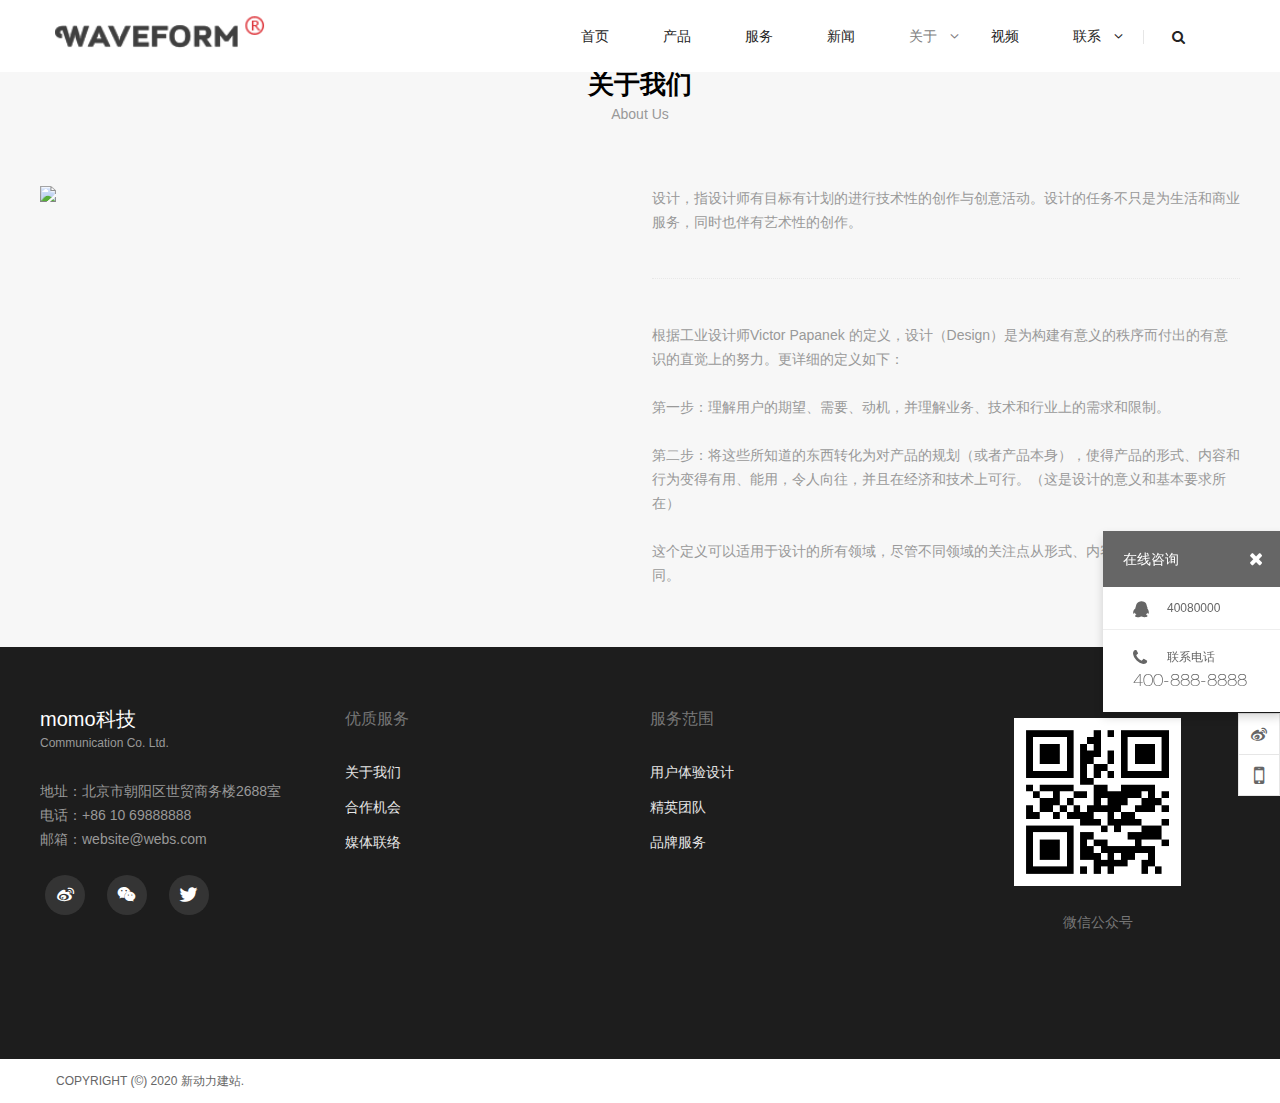
==== commit 71b45ebf: "last" ====
--- a/about.html
+++ b/about.html
@@ -121,32 +121,6 @@
 		</div>
 	</div>
 	<div id="sitecontent" class="ff_sitecontent">
-		<!-- 头部搜索 -->
-		<script>
-			var searchAddr = window.location.origin + '/search/s/';
-			function jumpToSearch($el) {
-				var searchInfor = encodeURIComponent(encodeURIComponent($el.val())) + '/';
-				window.open(searchAddr + searchInfor);
-			}
-			$('.searchGroup .searchSub').click(function () {
-				jumpToSearch($(this).parent().find('input'));
-				return false;
-			});
-
-			$('.searchGroup input').on({
-				'keydown': function (ev) {
-					if (ev.keyCode == 13) {
-						jumpToSearch($(this));
-					}
-				},
-				'blur': function () {
-					var _this = this;
-					setTimeout(function() {
-						$(_this).val("");
-					}, 200);
-				}
-			});
-		</script>
 		
 		<div class="npagePage pageEditor content_editor" id="page_about1">
 			<div class="content">
@@ -160,13 +134,13 @@
 							<div class="content_wrapper">
 								<div class="postbody">
 									<div id="page_body_editor-wrapper" class="page_body_editor-wrapper">
-										<div id="DJDsuvuKRCQyVjtq" data-window_width="true" class="layout_group" style="background-color: rgba(255, 255, 255, 0);">
+										<div data-window_width="true" class="layout_group" style="background-color: rgba(255, 255, 255, 0);">
 											<section class="layout_limit_wrapper">
 												<section class="layout_container">
 													<section class="layout_body">
-														<section id="COvPzcIqYwxItdBV" class="layout">
+														<section class="layout">
 															<section data-animate="4" data-col="100" class="row" style="width: 100%;">
-																<section id="GGJGJYqGyLwyiuoV" class="col editor_wrapper col-100">
+																<section class="col editor_wrapper col-100">
 																	<section class="editor ck-content">
 																		<figure class="image">
 																			<img src="http://resources.jsmo.xin/templates/upload/6666/201803/1522313322350.png">
@@ -180,13 +154,13 @@
 											</section>
 										</div>
 										
-										<div id="ycbNjRIbPnqgMecZ" data-window_width="true" data-limit_width="true" class="layout_group">
+										<div data-window_width="true" data-limit_width="true" class="layout_group">
 											<section class="layout_limit_wrapper">
 												<section class="layout_container">
 													<section class="layout_body">
-														<section id="iiJKcGJqVCTPRqHD" class="layout">
+														<section class="layout">
 															<section data-animate="4"  data-col="100" class="row">
-																<section id="BZmcLyRYrOpoQckT" class="col editor_wrapper col-100">
+																<section class="col editor_wrapper col-100">
 																	<section class="editor ck-content">
 																		<section class="blank_block normal_blank">
 																			&nbsp;
@@ -201,9 +175,9 @@
 																</section>
 															</section>
 														</section>
-														<section id="RddeKhVCncEJAusz" class="layout page-about">
+														<section class="layout page-about">
 															<section data-animate="4" data-col="50_50" class="row">
-																<section id="FkotzFyzfhKnTLai" class="col ditor_wrapper col-50" style=" background-color: rgba(51, 51, 51, 0);">
+																<section class="col ditor_wrapper col-50" style=" background-color: rgba(51, 51, 51, 0);">
 																	<section class="editor ck-content">
 																		<figure class="image">
 																			<img src="http://resources.jsmo.xin/templates/upload/6666/201804/1523614273522.png" />
@@ -211,7 +185,7 @@
 																	</section>
 																</section>
 																<span class="col_space" style="width: 2%;"></span>
-																<section id="jXQPZwnQvFefkXxi" class="col editor_wrapper col-50">
+																<section class="col editor_wrapper col-50">
 																	<section class="editor ck-content">
 																		<p>
 																			<span class="colorHsl60">设计，指设计师有目标有计划的进行技术性的创作与创意活动。设计的任务不只是为生活和商业服务，同时也伴有艺术性的创作。</span>
@@ -254,14 +228,14 @@
 		<!-- 联系2 start -->
 		<div class="page_contect_editor">
 			<div id="page_body_editor-wrapper" data-type="" class="page_body_editor-wrapper">
-				<div id="qVbFbFqOoERrDiWq" data-window_width="true" data-limit_width="true" class="layout_group footer-contact">
+				<div data-window_width="true" data-limit_width="true" class="layout_group footer-contact">
 					<section class="layout_limit_wrapper">
 						<section class="layout_container">
 							<section class="layout_body">
-								<section id="IxbbDpsNGCaqQjFf" class="layout">
+								<section class="layout">
 									<div class="layout-margin_placeholder_top"></div>
 									<section data-animate="1" data-col="25_25_25_25" class="row" style="width: 100%;">
-										<section id="pqesBEyMrEfrkAtv" class="col editor_wrapper col-25">
+										<section class="col editor_wrapper col-25">
 											<section class="editor ck-content">
 												<p>
 													<span class="text-20">
@@ -283,7 +257,7 @@
 																<i class="ifont ifont-weibo"></i>
 																<span class="ck-editor-name"></span>
 															</a>
-															<a href="http://resources.jsmo.xin/templates/upload/15415/201908/1567074726390.png" target="_blank" class="ck-share-item ck-share-type-weixin">
+															<a href="./images/1567074726390.png" target="_blank" class="ck-share-item ck-share-type-weixin">
 																<i class="ifont ifont-weixin"></i>
 																<span class="ck-editor-name"></span>
 															</a>
@@ -297,7 +271,7 @@
 											</section>
 										</section>
 										<span class="col_space w20px" ></span>
-										<section id="EfXGlBiOdwFICnVn" class="col editor_wrapper col-25">
+										<section class="col editor_wrapper col-25">
 											<section class="editor ck-content">
 												<p><span class="text-16" style="font-size:16px;">优质服务</span></p>
 												<p>&nbsp;</p>
@@ -325,7 +299,7 @@
 											</section>
 										</section>
 										<span class="col_space w20px" ></span>
-										<section id="GvGvaCikLFHCpvmC" class="col editor_wrapper col-25">
+										<section class="col editor_wrapper col-25">
 											<section class="editor ck-content">
 												<p><span class="text-16">服务范围</span></p>
 												<p>&nbsp;</p>
@@ -354,7 +328,7 @@
 										</section>
 										<span class="col_space w20px"></span>
 
-										<section id="qlJcthNFMylEylfo" class="col editor_wrapper col-25">
+										<section class="col editor_wrapper col-25">
 											<section class="editor ck-content">
 												<figure class="table" data-border="true">
 													<table>
@@ -362,8 +336,8 @@
 															<tr>
 																<td>&nbsp;</td>
 																<td colspan="4">
-																	<figure class="image"><img
-																			src="http://resources.jsmo.xin/templates/upload/15415/201908/1567074726390.png">
+																	<figure class="image">
+																	<img src="./images/1567074726390.png">
 																	</figure>
 																	<p style="text-align:center;">&nbsp;</p>
 																	<p style="text-align:center;">微信公众号</p>
@@ -378,9 +352,9 @@
 									</section>
 									<div class="layout-margin_placeholder_bottom"></div>
 								</section>
-								<section id="qIljZtQDEJLVafKR" class="layout">
+								<section class="layout">
 									<section data-animate="1" data-col="100" class="row">
-										<section id="POcsFhsVDesdUiGN" class="col editor_wrapper col-100">
+										<section class="col editor_wrapper col-100">
 											<section class="editor ck-content friend-link">
 												<p>
 													友情链接 ：
@@ -419,7 +393,7 @@
 				</div>
 			</div>
 		</div>
-		<!-- 联系2 start -->
+		<!-- 联系2 end -->
 
 	</div>
 	<!-- 版权 -->
--- a/lib/style.css
+++ b/lib/style.css
@@ -2045,6 +2045,8 @@
   border-top: 1px dotted rgba(170, 170, 170, 0.2);
 }
 
+#banner{
+}
 #banner div {
   height: 300px;
 }
@@ -3423,44 +3425,44 @@
   right: 0;
 }
 
-.bodylist.bodyservice .ff_sitecontent #pageTarget {
+.bodylist.bodyservice #pageTarget {
   padding: 80px 5% 0;
   background-color: transparent;
 }
 
-.bodylist.bodyservice .ff_sitecontent #pageTarget .container_header {
+.bodylist.bodyservice #pageTarget .container_header {
   display: block;
   padding-bottom: 40px;
 }
 
-.bodylist.bodyservice .ff_sitecontent .content {
+.bodylist.bodyservice .content {
   margin: 0 auto;
   padding: 0 0 60px;
   max-width: 1170px;
   background: transparent;
 }
 
-.bodylist.bodyservice .ff_sitecontent .content .container_content {
+.bodylist.bodyservice .content .container_content {
   padding: 0;
 }
 
-.bodylist.bodyservice .ff_sitecontent .content .item_block {
+.bodylist.bodyservice .content .item_block {
   border: none;
   width: calc(100% / 3 - 20px);
   margin-right: 20px;
 }
 
-.bodylist.bodyservice .ff_sitecontent .content .item_block .date_wrap,
-.bodylist.bodyservice .ff_sitecontent .content .item_block .details,
-.bodylist.bodyservice .ff_sitecontent .content .item_block .item_tags {
-  display: none;
-}
-
-.bodylist.bodyservice .ff_sitecontent .content .item_block .item_img {
+.bodylist.bodyservice .content .item_block .date_wrap,
+.bodylist.bodyservice .content .item_block .details,
+.bodylist.bodyservice .content .item_block .item_tags {
+  display: none;
+}
+
+.bodylist.bodyservice .content .item_block .item_img {
   padding-top: 67%;
 }
 
-.bodylist.bodyservice .ff_sitecontent .content .item_block .item_img img {
+.bodylist.bodyservice .content .item_block .item_img img {
   width: 100%;
   height: auto;
   overflow: hidden;
@@ -3470,7 +3472,7 @@
   border: #fff 10px solid;
 }
 
-.bodylist.bodyservice .ff_sitecontent .content .item_block .item_img .item_mask {
+.bodylist.bodyservice .content .item_block .item_img .item_mask {
   width: 100%;
   height: 100%;
   position: absolute;
@@ -3480,13 +3482,13 @@
   transition: all ease-out 0.2s;
 }
 
-.bodylist.bodyservice .ff_sitecontent .content .item_block .item_wrapper {
+.bodylist.bodyservice .content .item_block .item_wrapper {
   padding: 38px 38px 46px 38px;
   text-align: center;
   background: #fff;
 }
 
-.bodylist.bodyservice .ff_sitecontent .content .item_block .item_wrapper .details {
+.bodylist.bodyservice .content .item_block .item_wrapper .details {
   padding: 8px 50px;
   background: transparent;
   border: #ddd 1px solid;
@@ -3500,24 +3502,24 @@
   text-transform: lowercase;
 }
 
-.bodylist.bodyservice .ff_sitecontent .content .item_block .item_wrapper .title,
-.bodylist.bodyservice .ff_sitecontent .content .item_block .item_wrapper .subtitle,
-.bodylist.bodyservice .ff_sitecontent .content .item_block .item_wrapper .item_des {
+.bodylist.bodyservice .content .item_block .item_wrapper .title,
+.bodylist.bodyservice .content .item_block .item_wrapper .subtitle,
+.bodylist.bodyservice .content .item_block .item_wrapper .item_des {
   text-align: center;
 }
 
-.bodylist.bodyservice .ff_sitecontent .content .item_block:hover .item_box .item_img .item_mask {
+.bodylist.bodyservice .content .item_block:hover .item_box .item_img .item_mask {
   width: calc(100% - 20px);
   height: calc(100% - 20px);
   left: 0px;
   top: 0px;
 }
 
-.bodylist.bodyservice .ff_sitecontent .content .item_block:hover .item_wrapper {
+.bodylist.bodyservice .content .item_block:hover .item_wrapper {
   transform: translateY(-5px);
 }
 
-.bodylist.bodyservice .ff_sitecontent .content .item_block:hover .item_wrapper .details {
+.bodylist.bodyservice .content .item_block:hover .item_wrapper .details {
   background: #232323;
   border-color: #232323;
   color: #fff;
@@ -4552,26 +4554,26 @@
   display: none;
 }
 
-.bodylist.bodynews .ff_sitecontent .item_block {
-  border: none;
-  width: calc(100% / 3 - 20px);
-  float: left;
-  margin-right: 20px;
-}
-
-.bodylist.bodynews .ff_sitecontent .item_block .date_wrap,
-.bodylist.bodynews .ff_sitecontent .item_block .details,
-.bodylist.bodynews .ff_sitecontent .item_block .item_tags {
-  display: none;
-}
-
-.bodylist.bodynews .ff_sitecontent .item_block .item_img {
-  float: none;
-  width: 100%;
-  padding-top: 73.6%;
-}
-
-.bodylist.bodynews .ff_sitecontent .item_block .item_img img {
+.bodynews .item_block {
+  border: none !important;
+  width: calc(100% / 3 - 20px) !important;
+  float: left !important;
+  margin-right: 20px !important;
+}
+
+.bodynews .item_block .date_wrap,
+.bodynews .item_block .details,
+.bodynews .item_block .item_tags {
+  display: none;
+}
+
+.bodynews .item_block .item_img {
+  float: none !important;
+  width: 100% !important;
+  padding-top: 73.6% !important;
+}
+
+.bodynews .item_block .item_img img {
   width: 100%;
   height: auto;
   overflow: hidden;
@@ -4580,7 +4582,7 @@
   left: 0;
 }
 
-.bodylist.bodynews .ff_sitecontent .item_block .item_wrapper {
+.bodynews .item_block .item_wrapper {
   float: none;
   width: 100%;
   position: relative;
@@ -4588,7 +4590,7 @@
   box-sizing: border-box;
 }
 
-.bodylist.bodynews .ff_sitecontent .item_block .item_wrapper .date_wrap {
+.bodynews .item_block .item_wrapper .date_wrap {
   display: block;
   position: absolute;
   left: 0;
@@ -4602,14 +4604,14 @@
   line-height: normal;
 }
 
-.bodylist.bodynews .ff_sitecontent .item_block .item_wrapper .item_des {
+.bodynews .item_block .item_wrapper .item_des {
   padding-top: 20px;
   margin-top: 20px;
   border-top: 1px solid #dbdbdb;
   position: relative;
 }
 
-.bodylist.bodynews .ff_sitecontent .item_block .item_wrapper .item_des .description {
+.bodynews .item_block .item_wrapper .item_des .description {
   font-size: 13px;
   color: #939393;
   height: 48px;
@@ -4618,7 +4620,7 @@
   overflow: hidden;
 }
 
-.bodylist.bodynews .ff_sitecontent .item_block .item_wrapper .item_des::before {
+.bodynews .item_block .item_wrapper .item_des::before {
   content: '';
   width: 0;
   height: 1px;
@@ -4628,11 +4630,11 @@
   transition: all 0.36s ease;
 }
 
-.bodylist.bodynews .ff_sitecontent .item_block:hover .item_box .item_img img {
+.bodynews .item_block:hover .item_box .item_img img {
   transform: none;
 }
 
-.bodylist.bodynews .ff_sitecontent .item_block:hover .item_des::before {
+.bodynews .item_block:hover .item_des::before {
   width: 100%;
 }
 
@@ -6116,24 +6118,24 @@
   background-color: #f7f7f7;
 }
 
-.bodylist .ff_sitecontent #banner {
+.bodylist #banner {
   height: 360px;
 }
 
-.bodylist .ff_sitecontent #banner div {
+.bodylist #banner div {
   height: 360px;
   background-size: cover;
   background-position: center;
   background-repeat: no-repeat;
 }
 
-.bodylist .ff_sitecontent .container_category {
-  float: none;
-}
-
-.bodylist .ff_sitecontent #pageTarget {
+.bodylist .container_category {
+  float: none !important;
+}
+
+.bodylist #pageTarget {
   margin: 0 auto;
-  padding-top: 60px;
+  padding-top: 60px !important;
   max-width: 1170px;
   background: transparent;
 }
@@ -6157,7 +6159,7 @@
   line-height: normal;
 }
 
-.bodylist .ff_sitecontent .container_category {
+.bodylist .container_category {
   width: 100%;
   text-align: center;
   margin-bottom: 40px;
@@ -6325,27 +6327,54 @@
 .text-16{
   font-size: 16px;
 }
+.text-30{
+  font-size: 30px;
+}
+.text-40{
+  font-size: 40px;
+}
 .text-26{
   font-size: 26px;
   line-height: 1.5;
 }
+.text-info{
+  color:rgb(114,114,114);
+}
 .colorHsl100{
   color:hsl(0,0%,100%);
 }
 .colorHsl60{
   color:hsl(0,0%,60%);
 }
+.colorHsl30{
+  color:hsl(0,0%,30%);
+}
 .colorHsl90{
   color:hsl(0,0%,90%);
 }
 .colorHsl0{
   color:hsl(0,0%,0%);
 }
+.lineHeight2{
+  line-height:2;
+}
 .lineHeight25{
   line-height:2.5;
 }
+.lineHeight175{
+  line-height:1.75;
+}
+.lineHeight175 p{
+  line-height:1.75 !important;
+}
 .w20px{
   width: 20px;
+}
+.w50px{
+  width: 50px;
+}
+.w500px{
+  width: 500px;
 }
 .layout-margin_placeholder_top{
   height: 60px;
@@ -6361,7 +6390,7 @@
   text-decoration: underline;
 }
 .page-body{
-  padding-top: 72px;
+  padding-top: 72px !important;
   background-color: #f7f7f7;
   padding-bottom: 60px;
 }
@@ -6371,4 +6400,28 @@
 .page-about{
   padding: 60px 0;
 }
+.company{
+  color:rgba(153, 153, 153, 0.5609292441171728);
+}
+.contact-footer-bg{
+  background-color: rgba(0, 0, 0, 0.67);
+}
+.bottomServerList .item_block .item_wrapper{
+  padding: 24px 20px !important;
+}
+.bottomServerList .content_list .item_info .title{
+  font-size: 16px !important;
+  line-height: 30px !important;
+  transition: all 0.36s ease 0s !important;
+}
+.bottomServerList p{
+  margin-block-start: 0 !important;
+  margin-block-end: 0 !important;
+}
+.server-detail-bg-1{
+  background-color: rgb(17, 17, 17);
+}
+.server-detail-bg-2{
+  background-color: rgba(0, 0, 0, 0.745);
+}
 /*# sourceMappingURL=debug/style.17795.css.map */
